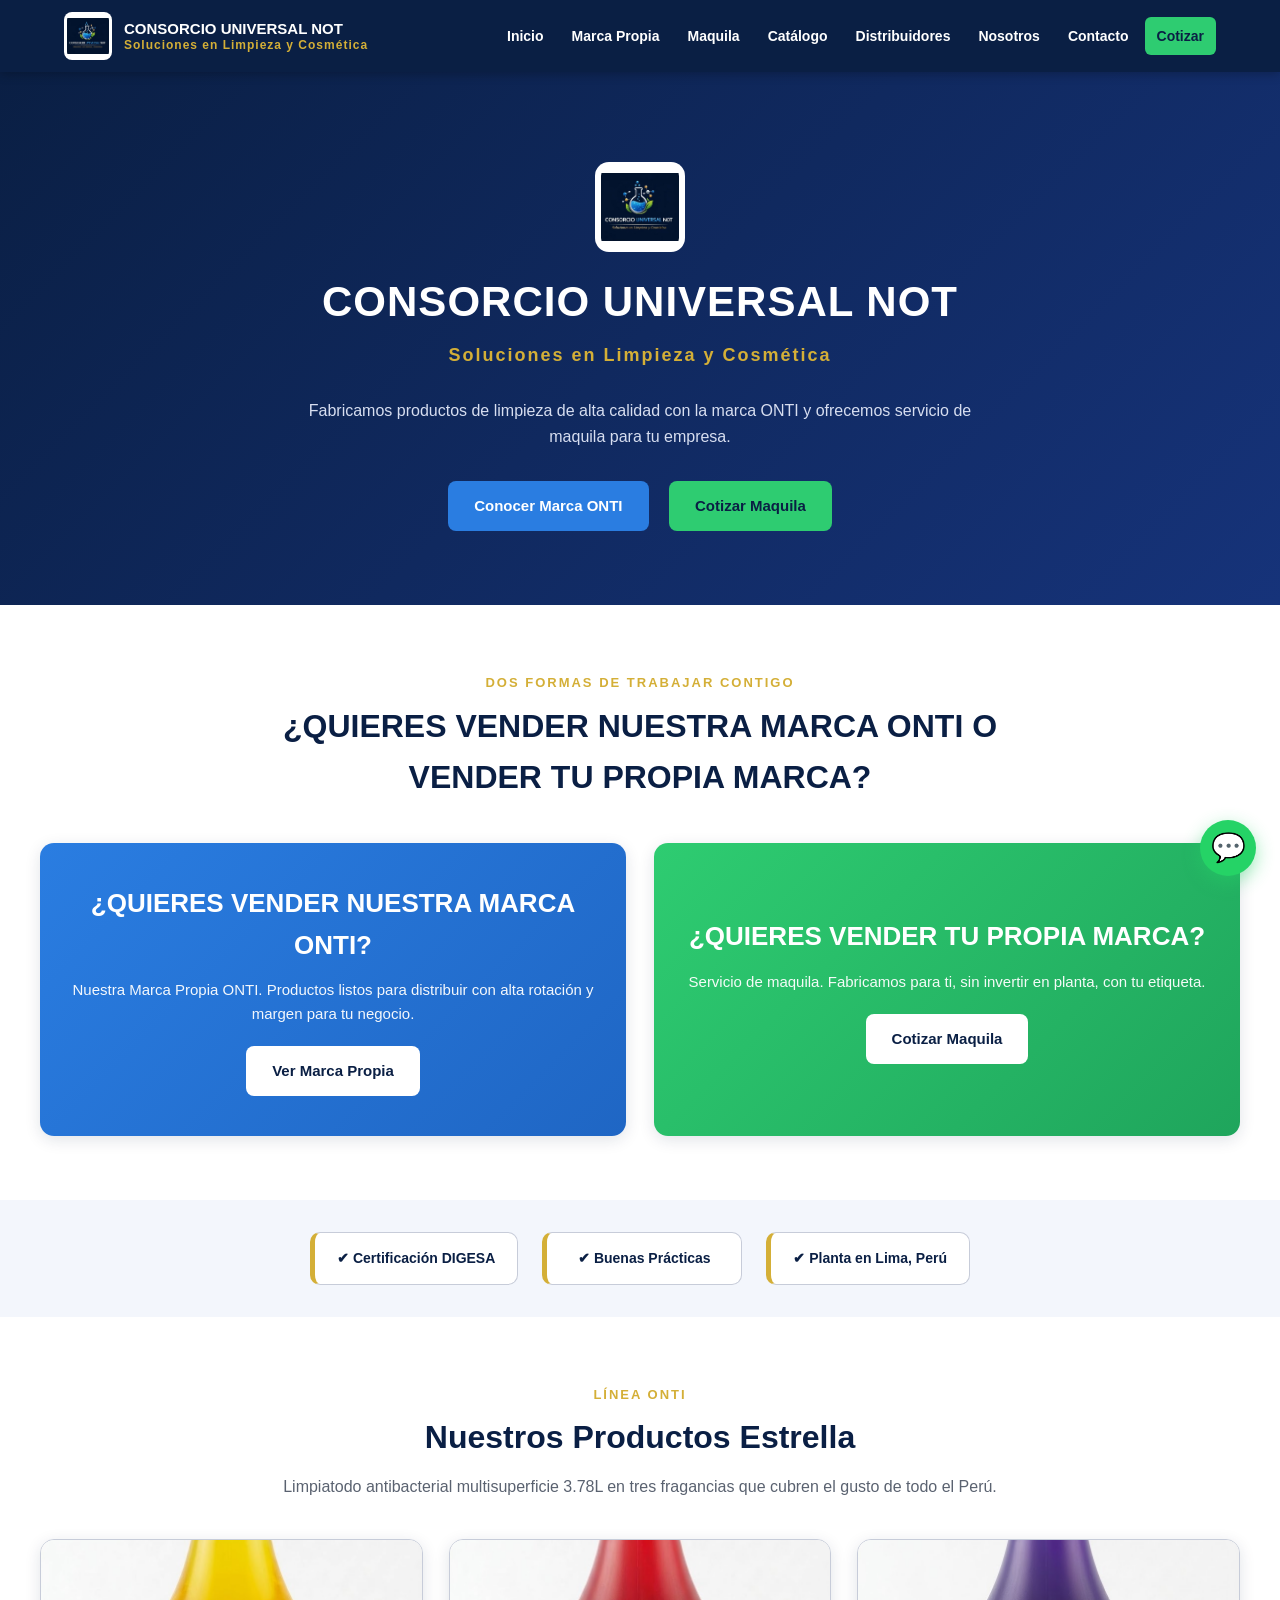
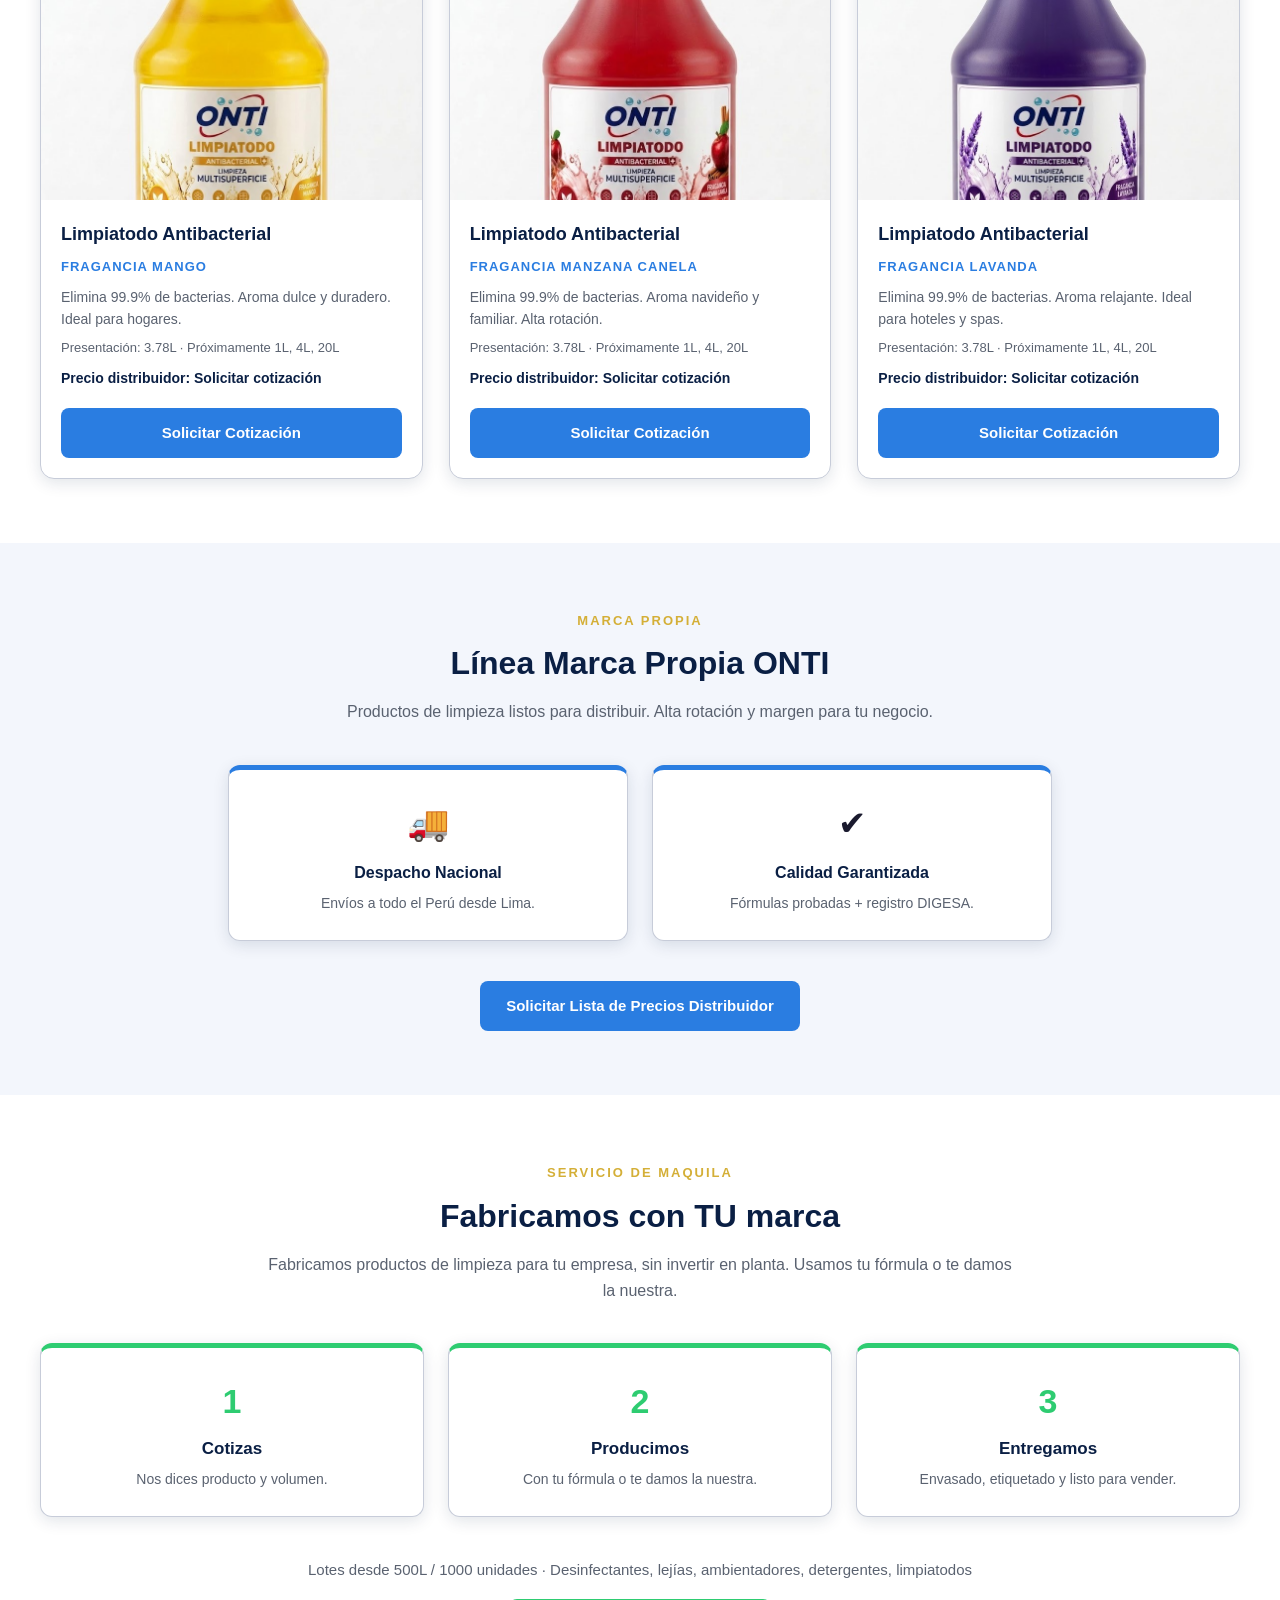
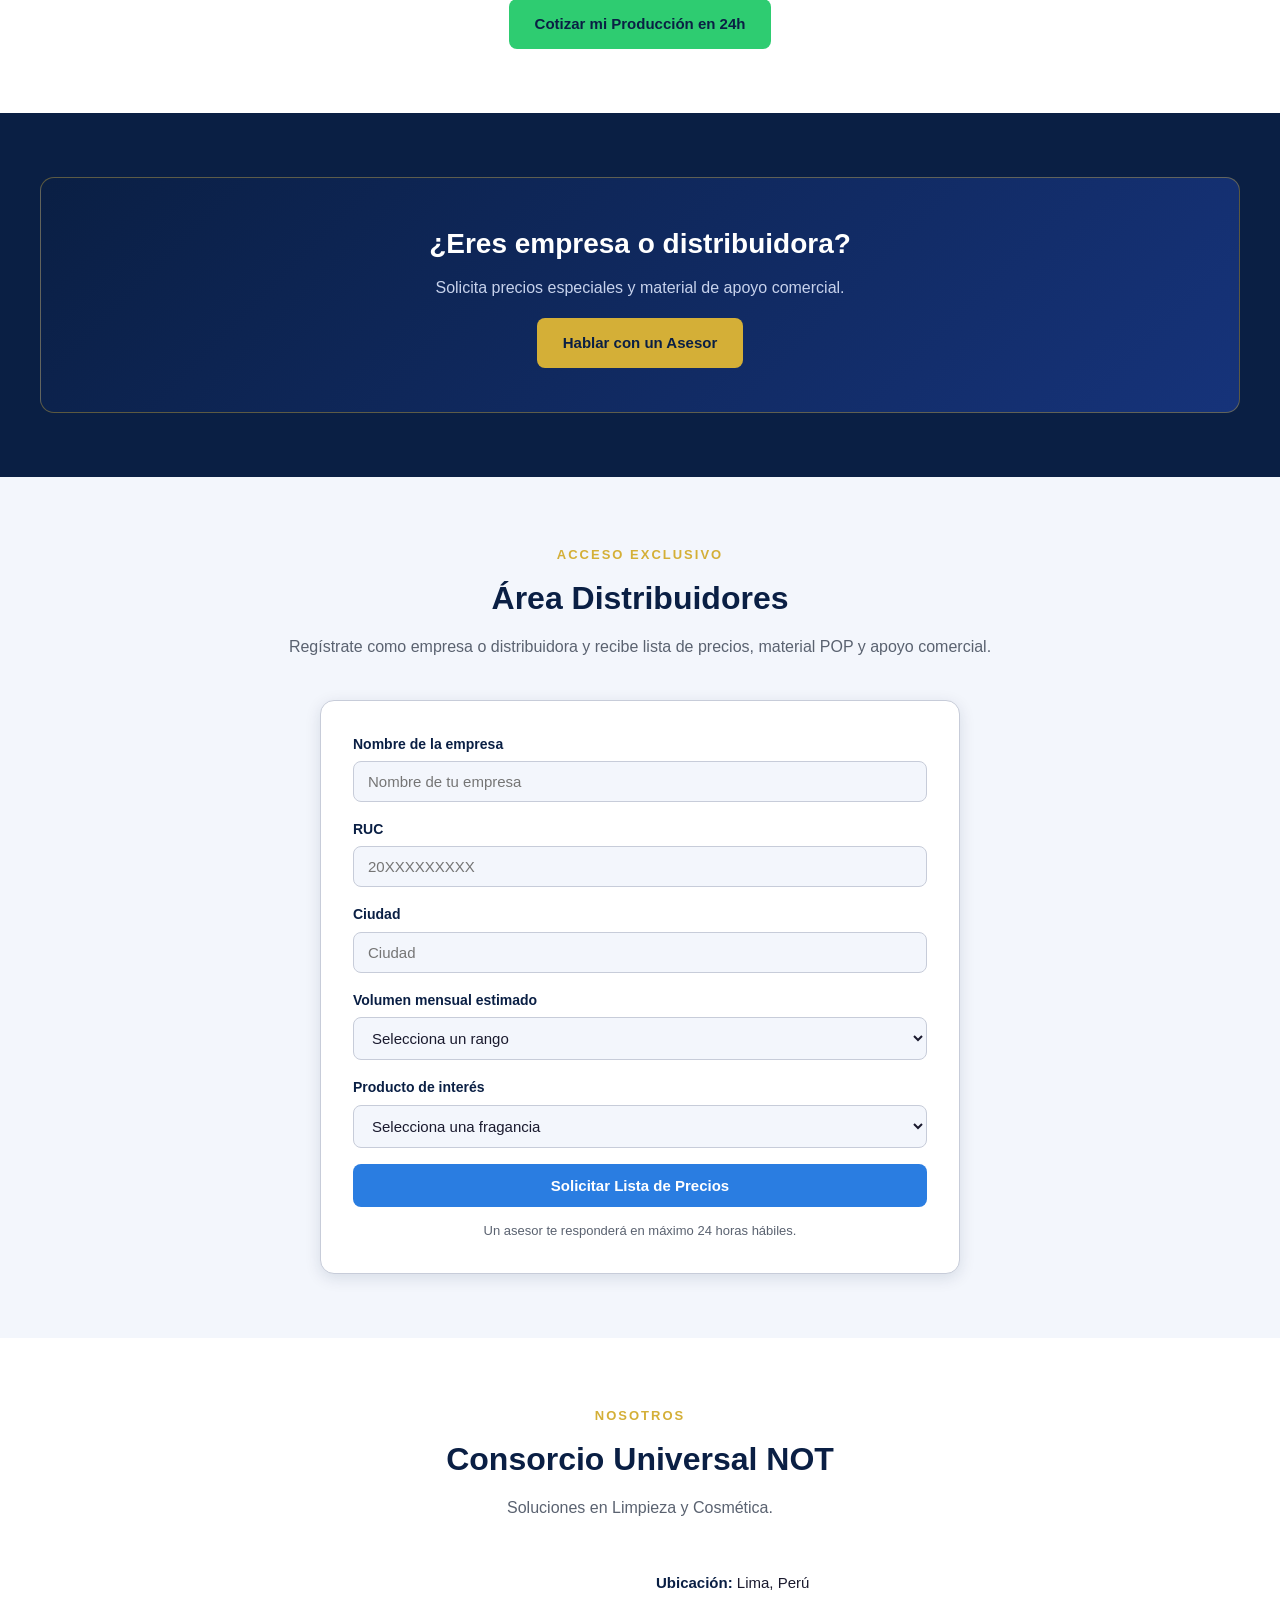
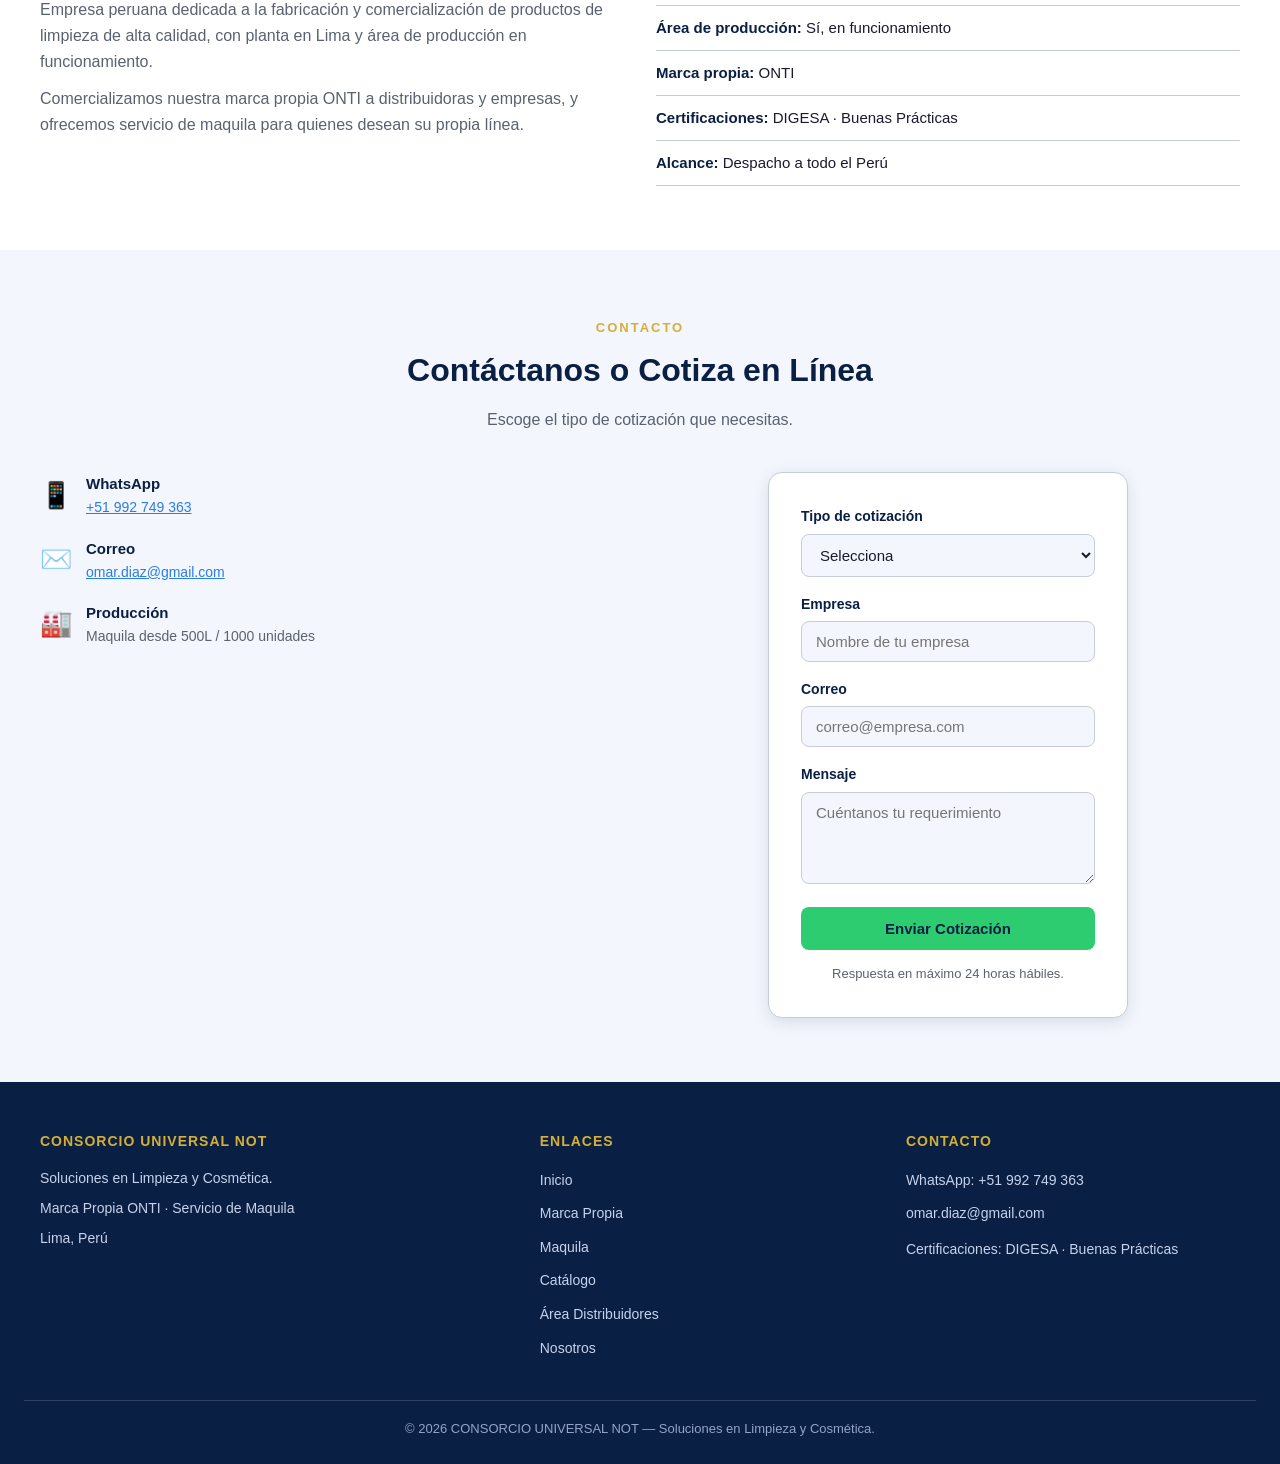
==== index.html @ 1093b076 "Add files via upload" ====
<!DOCTYPE html>
<html lang="es">
<head>
  <meta charset="UTF-8">
  <meta name="viewport" content="width=device-width, initial-scale=1.0">
  <title>CONSORCIO UNIVERSAL NOT — Soluciones en Limpieza y Cosmética</title>
  <meta name="description" content="Marca Propia ONTI y servicio de maquila. Productos de limpieza antibacterial de alta calidad para distribuidoras y empresas. Despacho a todo el Perú desde Lima.">
  <meta name="keywords" content="limpieza, marca propia, maquila, ONTI, distribuidora, productos antibacterial, Lima, Perú">
  <meta property="og:title" content="CONSORCIO UNIVERSAL NOT — Soluciones en Limpieza y Cosmética">
  <meta property="og:description" content="Marca Propia ONTI y servicio de maquila para distribuidoras y empresas. Despacho a todo el Perú desde Lima.">
  <meta property="og:type" content="website">
  <meta property="og:locale" content="es_PE">
  <link rel="icon" type="image/jpeg" href="img/logo.jpeg">
  <link rel="stylesheet" href="css/estilos.css?v=20260812">
</head>
<body>

  <!-- ============ HEADER ============ -->
  <header class="header">
    <div class="header-inner">
      <div class="brand">
        <img src="img/logo.jpeg" alt="Logo CONSORCIO UNIVERSAL NOT">
        <div class="brand-name">CONSORCIO UNIVERSAL NOT
          <span>Soluciones en Limpieza y Cosmética</span>
        </div>
      </div>
      <nav class="nav">
        <a href="#inicio">Inicio</a>
        <a href="#marca-propia">Marca Propia</a>
        <a href="#maquila">Maquila</a>
        <a href="#catalogo">Catálogo</a>
        <a href="#distribuidores">Distribuidores</a>
        <a href="#nosotros">Nosotros</a>
        <a href="#contacto">Contacto</a>
        <a href="#contacto" class="cta-cotizar">Cotizar</a>
      </nav>
    </div>
  </header>

  <!-- ============ HERO ============ -->
  <section class="hero" id="inicio">
    <img class="logo-hero" src="img/logo.jpeg" alt="Logo CONSORCIO UNIVERSAL NOT">
    <h1>CONSORCIO UNIVERSAL NOT</h1>
    <p class="sub">Soluciones en Limpieza y Cosmética</p>
    <p>Fabricamos productos de limpieza de alta calidad con la marca ONTI y ofrecemos servicio de maquila para tu empresa.</p>
    <a href="#marca-propia" class="btn btn-azul">Conocer Marca ONTI</a>
    <a href="#maquila" class="btn btn-verde">Cotizar Maquila</a>
  </section>

  <!-- ============ 2 VÍAS ============ -->
  <section class="seccion-clara">
    <div class="contenedor">
      <div class="encabezado-seccion">
        <span class="etiqueta">Dos formas de trabajar contigo</span>
        <h2>¿QUIERES VENDER NUESTRA MARCA ONTI O VENDER TU PROPIA MARCA?</h2>
      </div>
      <div class="vias">
        <div class="via via-azul">
          <h3>¿Quieres vender nuestra marca ONTI?</h3>
          <p>Nuestra Marca Propia ONTI. Productos listos para distribuir con alta rotación y margen para tu negocio.</p>
          <a href="#marca-propia" class="btn btn-blanco">Ver Marca Propia</a>
        </div>
        <div class="via via-verde">
          <h3>¿Quieres vender tu propia marca?</h3>
          <p>Servicio de maquila. Fabricamos para ti, sin invertir en planta, con tu etiqueta.</p>
          <a href="#maquila" class="btn btn-blanco">Cotizar Maquila</a>
        </div>
      </div>
    </div>
  </section>

  <!-- ============ CERTIFICADOS ============ -->
  <section class="seccion-gris" style="padding-top: 32px; padding-bottom: 32px;">
    <div class="contenedor">
      <div class="certs">
        <div class="cert">✔ Certificación DIGESA</div>
        <div class="cert">✔ Buenas Prácticas</div>
        <div class="cert">✔ Planta en Lima, Perú</div>
      </div>
    </div>
  </section>

  <!-- ============ PRODUCTOS ESTRELLA ============ -->
  <section class="seccion-clara" id="catalogo">
    <div class="contenedor">
      <div class="encabezado-seccion">
        <span class="etiqueta">Línea ONTI</span>
        <h2>Nuestros Productos Estrella</h2>
        <p>Limpiatodo antibacterial multisuperficie 3.78L en tres fragancias que cubren el gusto de todo el Perú.</p>
      </div>
      <div class="grid-productos">
        <div class="producto">
          <img class="img-producto" src="img/producto-mango.jpeg" alt="Limpiatodo antibacterial ONTI fragancia Mango, bidón 3.78L">
          <div class="cuerpo">
            <h3>Limpiatodo Antibacterial</h3>
            <span class="fragancia">Fragancia Mango</span>
            <p>Elimina 99.9% de bacterias. Aroma dulce y duradero. Ideal para hogares.</p>
            <span class="presentacion">Presentación: 3.78L · Próximamente 1L, 4L, 20L</span>
            <span class="precio">Precio distribuidor: Solicitar cotización</span>
            <a href="#contacto" class="btn btn-azul">Solicitar Cotización</a>
          </div>
        </div>
        <div class="producto">
          <img class="img-producto" src="img/producto-canela.jpeg" alt="Limpiatodo antibacterial ONTI fragancia Manzana Canela, bidón 3.78L">
          <div class="cuerpo">
            <h3>Limpiatodo Antibacterial</h3>
            <span class="fragancia">Fragancia Manzana Canela</span>
            <p>Elimina 99.9% de bacterias. Aroma navideño y familiar. Alta rotación.</p>
            <span class="presentacion">Presentación: 3.78L · Próximamente 1L, 4L, 20L</span>
            <span class="precio">Precio distribuidor: Solicitar cotización</span>
            <a href="#contacto" class="btn btn-azul">Solicitar Cotización</a>
          </div>
        </div>
        <div class="producto">
          <img class="img-producto" src="img/producto-lavanda.jpeg" alt="Limpiatodo antibacterial ONTI fragancia Lavanda, bidón 3.78L">
          <div class="cuerpo">
            <h3>Limpiatodo Antibacterial</h3>
            <span class="fragancia">Fragancia Lavanda</span>
            <p>Elimina 99.9% de bacterias. Aroma relajante. Ideal para hoteles y spas.</p>
            <span class="presentacion">Presentación: 3.78L · Próximamente 1L, 4L, 20L</span>
            <span class="precio">Precio distribuidor: Solicitar cotización</span>
            <a href="#contacto" class="btn btn-azul">Solicitar Cotización</a>
          </div>
        </div>
      </div>
    </div>
  </section>

  <!-- ============ MARCA PROPIA ============ -->
  <section class="seccion-gris" id="marca-propia">
    <div class="contenedor">
      <div class="encabezado-seccion">
        <span class="etiqueta">Marca Propia</span>
        <h2>Línea Marca Propia ONTI</h2>
        <p>Productos de limpieza listos para distribuir. Alta rotación y margen para tu negocio.</p>
      </div>
      <div class="grid-beneficios">
        <div class="beneficio">
          <div class="icono">🚚</div>
          <h4>Despacho Nacional</h4>
          <p>Envíos a todo el Perú desde Lima.</p>
        </div>
        <div class="beneficio">
          <div class="icono">✔</div>
          <h4>Calidad Garantizada</h4>
          <p>Fórmulas probadas + registro DIGESA.</p>
        </div>
      </div>
      <div style="text-align: center; margin-top: 40px;">
        <a href="#contacto" class="btn btn-azul">Solicitar Lista de Precios Distribuidor</a>
      </div>
    </div>
  </section>

  <!-- ============ MAQUILA ============ -->
  <section class="seccion-clara" id="maquila">
    <div class="contenedor">
      <div class="encabezado-seccion">
        <span class="etiqueta">Servicio de Maquila</span>
        <h2>Fabricamos con TU marca</h2>
        <p>Fabricamos productos de limpieza para tu empresa, sin invertir en planta. Usamos tu fórmula o te damos la nuestra.</p>
      </div>
      <div class="grid-pasos">
        <div class="paso">
          <div class="numero">1</div>
          <h4>Cotizas</h4>
          <p>Nos dices producto y volumen.</p>
        </div>
        <div class="paso">
          <div class="numero">2</div>
          <h4>Producimos</h4>
          <p>Con tu fórmula o te damos la nuestra.</p>
        </div>
        <div class="paso">
          <div class="numero">3</div>
          <h4>Entregamos</h4>
          <p>Envasado, etiquetado y listo para vender.</p>
        </div>
      </div>
      <div style="text-align: center; margin-top: 40px;">
        <span style="font-size: 15px; color: var(--texto-suave);">Lotes desde 500L / 1000 unidades · Desinfectantes, lejías, ambientadores, detergentes, limpiatodos</span>
        <br>
        <a href="#contacto" class="btn btn-verde" style="margin-top: 16px;">Cotizar mi Producción en 24h</a>
      </div>
    </div>
  </section>

  <!-- ============ BANNER CTA ============ -->
  <section class="seccion-marino">
    <div class="contenedor">
      <div class="banner-cta">
        <h2>¿Eres empresa o distribuidora?</h2>
        <p>Solicita precios especiales y material de apoyo comercial.</p>
        <a href="https://wa.me/51992749363" target="_blank" rel="noopener" class="btn btn-oro">Hablar con un Asesor</a>
      </div>
    </div>
  </section>

  <!-- ============ ÁREA DISTRIBUIDORES ============ -->
  <section class="seccion-gris" id="distribuidores">
    <div class="contenedor">
      <div class="encabezado-seccion">
        <span class="etiqueta">Acceso exclusivo</span>
        <h2>Área Distribuidores</h2>
        <p>Regístrate como empresa o distribuidora y recibe lista de precios, material POP y apoyo comercial.</p>
      </div>
      <form class="formulario" action="#" method="post">
        <div class="campo">
          <label for="d-nombre">Nombre de la empresa</label>
          <input type="text" id="d-nombre" name="nombre" placeholder="Nombre de tu empresa" required>
        </div>
        <div class="campo">
          <label for="d-ruc">RUC</label>
          <input type="text" id="d-ruc" name="ruc" placeholder="20XXXXXXXXX" required>
        </div>
        <div class="campo">
          <label for="d-ciudad">Ciudad</label>
          <input type="text" id="d-ciudad" name="ciudad" placeholder="Ciudad" required>
        </div>
        <div class="campo">
          <label for="d-volumen">Volumen mensual estimado</label>
          <select id="d-volumen" name="volumen">
            <option value="">Selecciona un rango</option>
            <option>Menos de 500L</option>
            <option>500L – 1,000L</option>
            <option>1,000L – 5,000L</option>
            <option>Más de 5,000L</option>
          </select>
        </div>
        <div class="campo">
          <label for="d-producto">Producto de interés</label>
          <select id="d-producto" name="producto">
            <option value="">Selecciona una fragancia</option>
            <option>Limpiatodo Mango</option>
            <option>Limpiatodo Manzana Canela</option>
            <option>Limpiatodo Lavanda</option>
          </select>
        </div>
        <button type="submit" class="btn btn-azul">Solicitar Lista de Precios</button>
        <p class="nota-form">Un asesor te responderá en máximo 24 horas hábiles.</p>
      </form>
    </div>
  </section>

  <!-- ============ NOSOTROS ============ -->
  <section class="seccion-clara" id="nosotros">
    <div class="contenedor">
      <div class="encabezado-seccion">
        <span class="etiqueta">Nosotros</span>
        <h2>Consorcio Universal NOT</h2>
        <p>Soluciones en Limpieza y Cosmética.</p>
      </div>
      <div class="grid-nosotros">
        <div class="texto">
          <p>Empresa peruana dedicada a la fabricación y comercialización de productos de limpieza de alta calidad, con planta en Lima y área de producción en funcionamiento.</p>
          <p>Comercializamos nuestra marca propia ONTI a distribuidoras y empresas, y ofrecemos servicio de maquila para quienes desean su propia línea.</p>
        </div>
        <ul class="datos-empresa">
          <li><strong>Ubicación:</strong> Lima, Perú</li>
          <li><strong>Área de producción:</strong> Sí, en funcionamiento</li>
          <li><strong>Marca propia:</strong> ONTI</li>
          <li><strong>Certificaciones:</strong> DIGESA · Buenas Prácticas</li>
          <li><strong>Alcance:</strong> Despacho a todo el Perú</li>
        </ul>
      </div>
    </div>
  </section>

  <!-- ============ CONTACTO ============ -->
  <section class="seccion-gris" id="contacto">
    <div class="contenedor">
      <div class="encabezado-seccion">
        <span class="etiqueta">Contacto</span>
        <h2>Contáctanos o Cotiza en Línea</h2>
        <p>Escoge el tipo de cotización que necesitas.</p>
      </div>
      <div class="grid-contacto">
        <div>
          <div class="dato-contacto">
            <div class="icono">📱</div>
            <div>
              <h4>WhatsApp</h4>
              <p><a href="https://wa.me/51992749363" target="_blank" rel="noopener" style="color: var(--azul);">+51 992 749 363</a></p>
            </div>
          </div>
          <div class="dato-contacto">
            <div class="icono">✉️</div>
            <div>
              <h4>Correo</h4>
              <p><a href="mailto:omar.diaz@gmail.com" style="color: var(--azul);">omar.diaz@gmail.com</a></p>
            </div>
          </div>
          <div class="dato-contacto">
            <div class="icono">🏭</div>
            <div>
              <h4>Producción</h4>
              <p>Maquila desde 500L / 1000 unidades</p>
            </div>
          </div>
        </div>
        <form class="formulario" action="#" method="post">
          <div class="campo">
            <label for="c-tipo">Tipo de cotización</label>
            <select id="c-tipo" name="tipo">
              <option value="">Selecciona</option>
              <option>Marca Propia ONTI (lista de precios)</option>
              <option>Servicio de Maquila</option>
              <option>Otro</option>
            </select>
          </div>
          <div class="campo">
            <label for="c-empresa">Empresa</label>
            <input type="text" id="c-empresa" name="empresa" placeholder="Nombre de tu empresa" required>
          </div>
          <div class="campo">
            <label for="c-correo">Correo</label>
            <input type="email" id="c-correo" name="correo" placeholder="correo@empresa.com" required>
          </div>
          <div class="campo">
            <label for="c-mensaje">Mensaje</label>
            <textarea id="c-mensaje" name="mensaje" rows="4" placeholder="Cuéntanos tu requerimiento"></textarea>
          </div>
          <button type="submit" class="btn btn-verde">Enviar Cotización</button>
          <p class="nota-form">Respuesta en máximo 24 horas hábiles.</p>
        </form>
      </div>
    </div>
  </section>

  <!-- ============ FOOTER ============ -->
  <footer class="footer">
    <div class="footer-inner">
      <div>
        <h4>CONSORCIO UNIVERSAL NOT</h4>
        <p>Soluciones en Limpieza y Cosmética.</p>
        <p style="margin-top: 8px;">Marca Propia ONTI · Servicio de Maquila</p>
        <p style="margin-top: 8px;">Lima, Perú</p>
      </div>
      <div>
        <h4>Enlaces</h4>
        <ul>
          <li><a href="#inicio">Inicio</a></li>
          <li><a href="#marca-propia">Marca Propia</a></li>
          <li><a href="#maquila">Maquila</a></li>
          <li><a href="#catalogo">Catálogo</a></li>
          <li><a href="#distribuidores">Área Distribuidores</a></li>
          <li><a href="#nosotros">Nosotros</a></li>
        </ul>
      </div>
      <div>
        <h4>Contacto</h4>
        <ul>
          <li><a href="https://wa.me/51992749363" target="_blank" rel="noopener">WhatsApp: +51 992 749 363</a></li>
          <li><a href="mailto:omar.diaz@gmail.com">omar.diaz@gmail.com</a></li>
        </ul>
        <p style="margin-top: 12px;">Certificaciones: DIGESA · Buenas Prácticas</p>
      </div>
    </div>
    <div class="footer-base">
      © 2026 CONSORCIO UNIVERSAL NOT — Soluciones en Limpieza y Cosmética.
    </div>
  </footer>

  <!-- WhatsApp flotante -->
  <a class="whatsapp-float" href="https://wa.me/51992749363" target="_blank" rel="noopener">
    <span class="burbuja">¿Dudas? Escríbenos</span>
    <span class="icono">💬</span>
  </a>

</body>
</html>
---- css/estilos.css ----
/* ============================================================
   CONSORCIO UNIVERSAL NOT — Mockup web
   Paleta: Azul Marino #0A1F44 · Azul #2A7DE1 · Verde #2ECC71
           Dorado #D4AF37 · Blanco #FFFFFF · Gris #F3F6FC
   ============================================================ */

:root {
  --marino: #0A1F44;
  --azul: #2A7DE1;
  --verde: #2ECC71;
  --dorado: #D4AF37;
  --blanco: #FFFFFF;
  --gris: #F3F6FC;
  --texto: #1A1A2E;
  --texto-suave: #5A6270;
  --borde: #C7CCD9;
  --sombra: 0 4px 16px rgba(10, 31, 68, 0.12);
}

* { margin: 0; padding: 0; box-sizing: border-box; }

html { scroll-behavior: smooth; }

body {
  font-family: 'Segoe UI', 'Open Sans', Arial, Helvetica, sans-serif;
  color: var(--texto);
  line-height: 1.6;
  background: var(--blanco);
}

img { max-width: 100%; display: block; }

/* Compensa el header fijo al navegar por anclas */
section[id] { scroll-margin-top: 84px; }
#inicio { scroll-margin-top: 0; }

/* ---------- Header ---------- */
.header {
  position: sticky;
  top: 0;
  z-index: 100;
  background: var(--marino);
  color: var(--blanco);
  box-shadow: 0 2px 10px rgba(0,0,0,0.25);
}

.header-inner {
  max-width: 1200px;
  margin: 0 auto;
  padding: 12px 24px;
  display: flex;
  align-items: center;
  justify-content: space-between;
  gap: 16px;
  flex-wrap: wrap;
}

.brand { display: flex; align-items: center; gap: 12px; }

.brand img { height: 48px; width: 48px; object-fit: contain; border-radius: 8px; background: #fff; padding: 3px; }

.brand-name { font-weight: 700; font-size: 15px; line-height: 1.2; }
.brand-name span { display: block; font-size: 12px; color: var(--dorado); font-weight: 600; letter-spacing: 1px; }

.nav { display: flex; gap: 4px; flex-wrap: wrap; }

.nav a {
  color: var(--blanco);
  text-decoration: none;
  font-size: 14px;
  font-weight: 600;
  padding: 8px 12px;
  border-radius: 6px;
  transition: background 0.2s, color 0.2s;
}

.nav a:hover { background: rgba(255,255,255,0.12); }
.nav a.cta-cotizar { background: var(--verde); color: var(--marino); }
.nav a.cta-cotizar:hover { background: #27ae60; }

/* ---------- Hero ---------- */
.hero {
  background: linear-gradient(135deg, var(--marino) 0%, #16337A 100%);
  color: var(--blanco);
  text-align: center;
  padding: 90px 24px 70px;
}

.hero .logo-hero { height: 90px; width: 90px; object-fit: contain; margin: 0 auto 16px; border-radius: 14px; background: #fff; padding: 6px; }

.hero h1 { font-size: 42px; letter-spacing: 1px; }
.hero .sub {
  color: var(--dorado);
  font-size: 18px;
  font-weight: 600;
  letter-spacing: 2px;
  margin-top: 6px;
}

.hero p { max-width: 720px; margin: 16px auto 28px; color: #D7DEF0; font-size: 16px; }

.btn {
  display: inline-block;
  padding: 13px 26px;
  border-radius: 8px;
  font-weight: 700;
  font-size: 15px;
  text-decoration: none;
  border: none;
  cursor: pointer;
  transition: transform 0.15s, box-shadow 0.15s, background 0.15s;
}

.btn:hover { transform: translateY(-2px); box-shadow: 0 6px 18px rgba(0,0,0,0.2); }

.btn-azul { background: var(--azul); color: var(--blanco); }
.btn-azul:hover { background: #1f66c4; }
.btn-verde { background: var(--verde); color: var(--marino); }
.btn-verde:hover { background: #27ae60; }
.btn-blanco { background: var(--blanco); color: var(--marino); }
.btn-oro { background: var(--dorado); color: var(--marino); }

.hero .btn { margin: 4px 8px; }

/* ---------- Secciones generales ---------- */
section { padding: 64px 24px; }

.contenedor { max-width: 1200px; margin: 0 auto; }

.seccion-clara { background: var(--blanco); }
.seccion-gris { background: var(--gris); }
.seccion-marino { background: var(--marino); color: var(--blanco); }

.encabezado-seccion { text-align: center; max-width: 760px; margin: 0 auto 40px; }

.encabezado-seccion .etiqueta {
  color: var(--dorado);
  font-weight: 700;
  letter-spacing: 2px;
  font-size: 13px;
  text-transform: uppercase;
}

.encabezado-seccion h2 { font-size: 32px; color: var(--marino); margin-top: 6px; }
.seccion-marino .encabezado-seccion h2 { color: var(--blanco); }
.encabezado-seccion p { color: var(--texto-suave); margin-top: 10px; }
.seccion-marino .encabezado-seccion p { color: #C7D2EC; }

/* ---------- Vías (2 mundos) ---------- */
.vias { display: grid; grid-template-columns: 1fr 1fr; gap: 28px; margin-top: 8px; }

.via {
  border-radius: 14px;
  padding: 40px 32px;
  color: var(--blanco);
  box-shadow: var(--sombra);
  display: flex;
  flex-direction: column;
  gap: 12px;
  text-align: center;
  min-height: 260px;
  justify-content: center;
}

.via-azul { background: linear-gradient(135deg, var(--azul), #1f66c4); }
.via-verde { background: linear-gradient(135deg, var(--verde), #1fa55c); }

.via h3 { font-size: 26px; text-transform: uppercase; }
.via p { opacity: 0.95; font-size: 15px; }
.via .btn { align-self: center; margin-top: 8px; }

/* ---------- Certificados ---------- */
.certs { display: flex; gap: 24px; justify-content: center; flex-wrap: wrap; }
.cert {
  background: var(--blanco);
  border: 1px solid var(--borde);
  border-left: 5px solid var(--dorado);
  border-radius: 10px;
  padding: 14px 22px;
  font-weight: 700;
  color: var(--marino);
  font-size: 14px;
  min-width: 200px;
  text-align: center;
}

/* ---------- Tarjetas de producto ---------- */
.grid-productos { display: grid; grid-template-columns: repeat(3, 1fr); gap: 26px; }

.producto {
  background: var(--blanco);
  border-radius: 14px;
  overflow: hidden;
  box-shadow: var(--sombra);
  border: 1px solid var(--borde);
  display: flex;
  flex-direction: column;
  transition: transform 0.15s;
}

.producto:hover { transform: translateY(-4px); }

.producto .img-producto { height: 260px; object-fit: cover; width: 100%; }

.producto .cuerpo { padding: 20px; display: flex; flex-direction: column; gap: 8px; flex: 1; }

.producto h3 { color: var(--marino); font-size: 18px; }
.producto .fragancia { color: var(--azul); font-weight: 700; font-size: 13px; letter-spacing: 1px; text-transform: uppercase; }
.producto p { font-size: 14px; color: var(--texto-suave); }
.producto .presentacion { font-size: 13px; color: var(--texto-suave); }
.producto .precio { color: var(--marino); font-weight: 700; font-size: 14px; margin-top: auto; }
.producto .btn { text-align: center; margin-top: 10px; }

/* ---------- Beneficios ---------- */
.grid-beneficios { display: flex; flex-wrap: wrap; justify-content: center; gap: 24px; }

.beneficio {
  background: var(--blanco);
  border: 1px solid var(--borde);
  border-top: 5px solid var(--azul);
  border-radius: 12px;
  padding: 26px 20px;
  text-align: center;
  box-shadow: var(--sombra);
  flex: 1 1 320px;
  max-width: 400px;
}

.beneficio .icono { font-size: 34px; }
.beneficio h4 { color: var(--marino); font-size: 16px; margin-top: 10px; }
.beneficio p { font-size: 14px; color: var(--texto-suave); margin-top: 6px; }

/* ---------- Pasos maquila ---------- */
.grid-pasos { display: grid; grid-template-columns: repeat(3, 1fr); gap: 24px; }

.paso {
  background: var(--blanco);
  border: 1px solid var(--borde);
  border-top: 5px solid var(--verde);
  border-radius: 12px;
  padding: 26px 20px;
  text-align: center;
  box-shadow: var(--sombra);
}

.paso .numero { font-size: 34px; font-weight: 800; color: var(--verde); }
.paso h4 { color: var(--marino); margin-top: 6px; font-size: 17px; }
.paso p { font-size: 14px; color: var(--texto-suave); margin-top: 6px; }

/* ---------- Banner CTA ---------- */
.banner-cta {
  background: linear-gradient(135deg, var(--marino), #16337A);
  color: var(--blanco);
  border-radius: 14px;
  padding: 44px 32px;
  text-align: center;
  border: 1px solid rgba(212,175,55,0.4);
}

.banner-cta h2 { font-size: 28px; }
.banner-cta p { color: #C7D2EC; margin-top: 8px; }
.banner-cta .btn { margin-top: 18px; }

/* ---------- Formularios ---------- */
.formulario {
  background: var(--blanco);
  border: 1px solid var(--borde);
  border-radius: 14px;
  padding: 32px;
  max-width: 640px;
  margin: 0 auto;
  box-shadow: var(--sombra);
}

.campo { margin-bottom: 16px; }

.campo label { display: block; font-weight: 600; color: var(--marino); font-size: 14px; margin-bottom: 6px; }

.campo input, .campo select, .campo textarea {
  width: 100%;
  padding: 11px 14px;
  border: 1px solid var(--borde);
  border-radius: 8px;
  font-family: inherit;
  font-size: 15px;
  color: var(--texto);
  background: var(--gris);
}

.campo input:focus, .campo select:focus, .campo textarea:focus {
  outline: 2px solid var(--azul);
  background: var(--blanco);
}

.formulario .btn { width: 100%; }

.nota-form { text-align: center; font-size: 13px; color: var(--texto-suave); margin-top: 14px; }

/* ---------- Contacto / datos ---------- */
.grid-contacto { display: grid; grid-template-columns: 1fr 1fr; gap: 32px; align-items: start; }

.dato-contacto { display: flex; gap: 14px; align-items: center; margin-bottom: 18px; }
.dato-contacto .icono { font-size: 26px; }
.dato-contacto h4 { color: var(--marino); font-size: 15px; }
.dato-contacto p { color: var(--texto-suave); font-size: 14px; }

/* ---------- Nosotros ---------- */
.grid-nosotros { display: grid; grid-template-columns: 1fr 1fr; gap: 32px; align-items: center; }

.grid-nosotros .texto p { color: var(--texto-suave); margin-bottom: 12px; }

.datos-empresa { list-style: none; }
.datos-empresa li { padding: 10px 0; border-bottom: 1px solid var(--borde); font-size: 15px; }
.datos-empresa li strong { color: var(--marino); }

/* ---------- Footer ---------- */
.footer {
  background: var(--marino);
  color: var(--blanco);
  padding: 48px 24px 24px;
}

.footer-inner { max-width: 1200px; margin: 0 auto; display: grid; grid-template-columns: 1.4fr 1fr 1fr; gap: 32px; }

.footer h4 { color: var(--dorado); font-size: 14px; letter-spacing: 1px; text-transform: uppercase; margin-bottom: 14px; }

.footer p, .footer a { color: #C7D2EC; font-size: 14px; text-decoration: none; }
.footer a:hover { color: var(--blanco); }

.footer ul { list-style: none; }
.footer ul li { margin-bottom: 8px; }

.footer-base { border-top: 1px solid rgba(255,255,255,0.15); margin-top: 32px; padding-top: 18px; text-align: center; font-size: 13px; color: #93A3C8; }

/* ---------- WhatsApp flotante ---------- */
.whatsapp-float {
  position: fixed;
  bottom: 24px;
  right: 24px;
  z-index: 200;
  display: flex;
  align-items: center;
  gap: 10px;
  text-decoration: none;
}

.whatsapp-float .burbuja {
  background: var(--blanco);
  color: var(--marino);
  font-weight: 600;
  font-size: 14px;
  padding: 8px 14px;
  border-radius: 20px;
  box-shadow: var(--sombra);
  display: none;
}

.whatsapp-float .icono {
  width: 56px;
  height: 56px;
  border-radius: 50%;
  background: #25D366;
  display: flex;
  align-items: center;
  justify-content: center;
  font-size: 28px;
  color: var(--blanco);
  box-shadow: 0 6px 18px rgba(37,211,102,0.45);
  transition: transform 0.15s;
}

.whatsapp-float:hover .icono { transform: scale(1.08); }
.whatsapp-float:hover .burbuja { display: block; }


/* ---------- Responsive ---------- */
@media (max-width: 1100px) {
  .grid-productos { grid-template-columns: 1fr 1fr; }
}

@media (max-width: 900px) {
  .vias, .grid-productos, .grid-contacto, .grid-nosotros { grid-template-columns: 1fr; }
  .grid-pasos { grid-template-columns: 1fr 1fr; }
  .hero h1 { font-size: 30px; }
  .footer-inner { grid-template-columns: 1fr; }
  .nav { width: 100%; justify-content: center; }
  .header-inner { justify-content: center; text-align: center; }
  .brand { justify-content: center; }
}

@media (max-width: 560px) {
  .grid-pasos { grid-template-columns: 1fr; }
  .hero h1 { font-size: 26px; }
  .encabezado-seccion h2 { font-size: 24px; }
  .via h3 { font-size: 22px; }
  .whatsapp-float .burbuja { display: block; }
  .whatsapp-float .icono { width: 50px; height: 50px; font-size: 24px; }
}
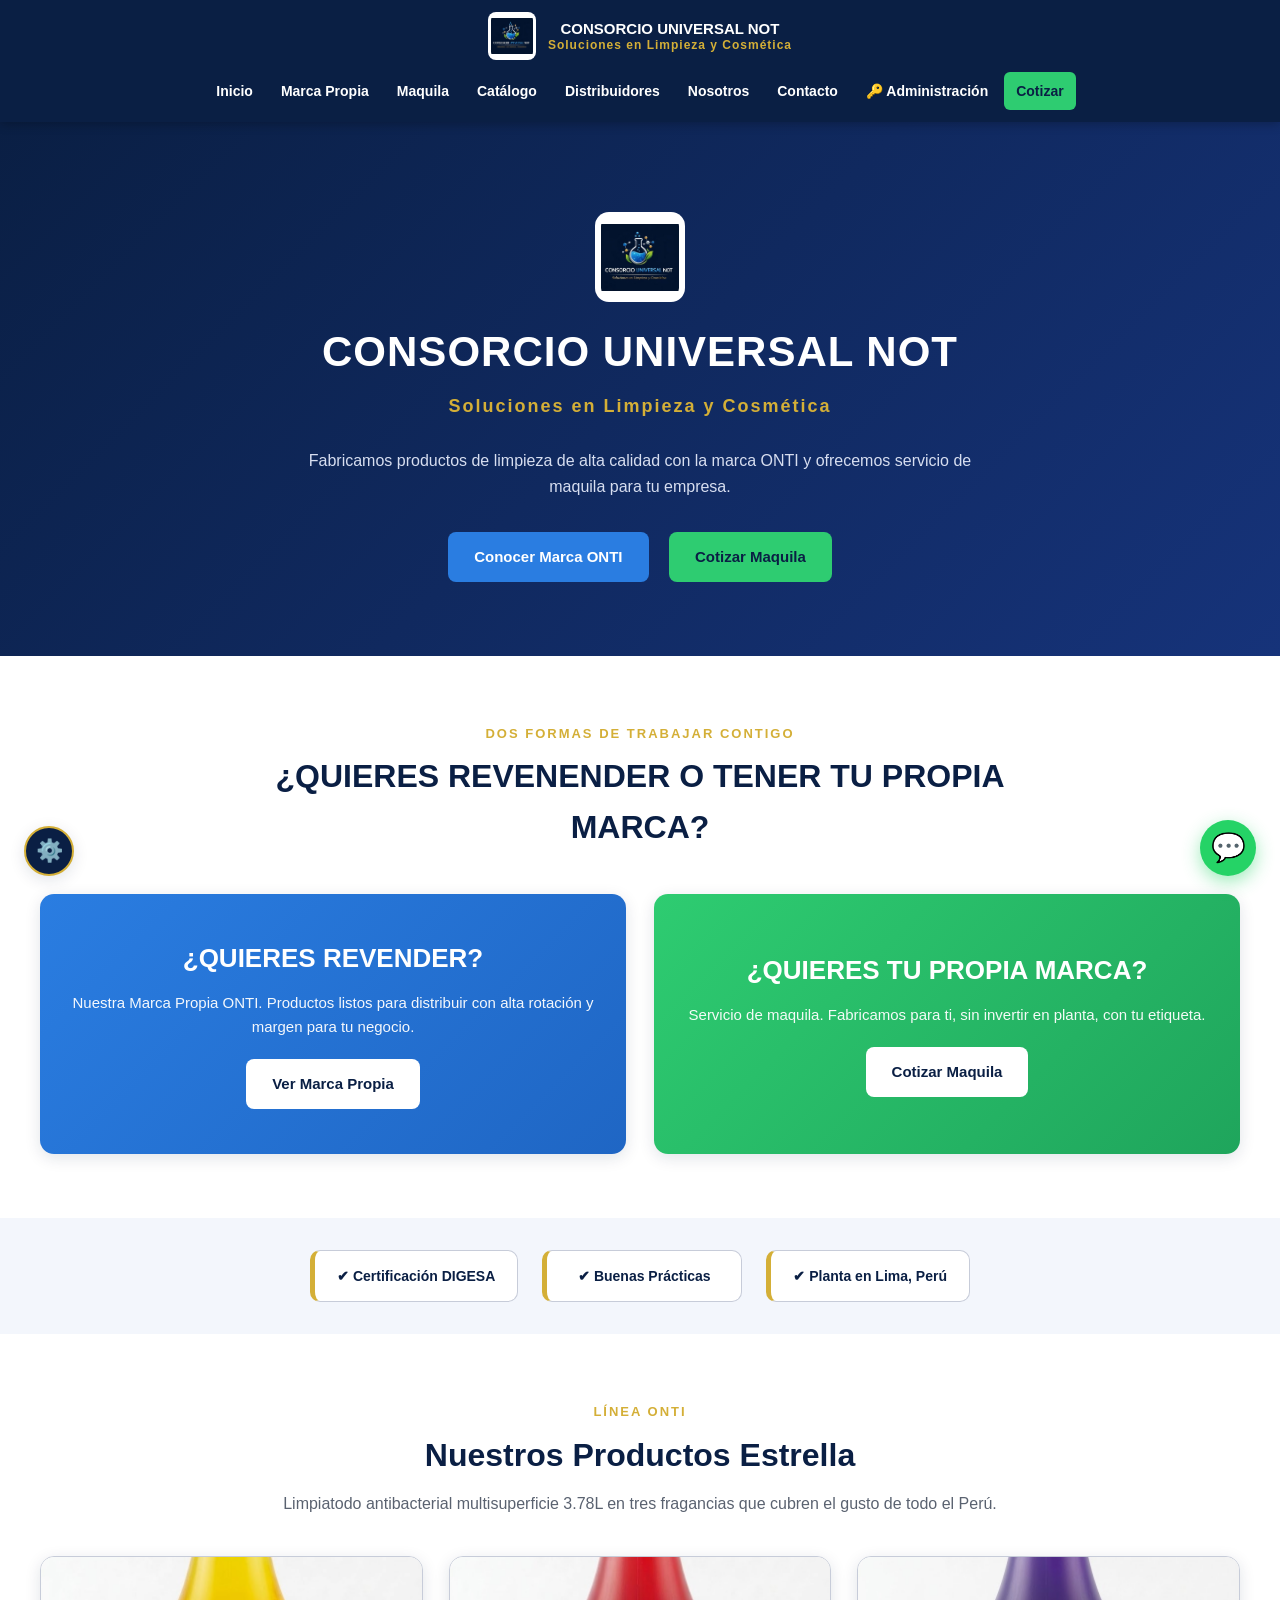
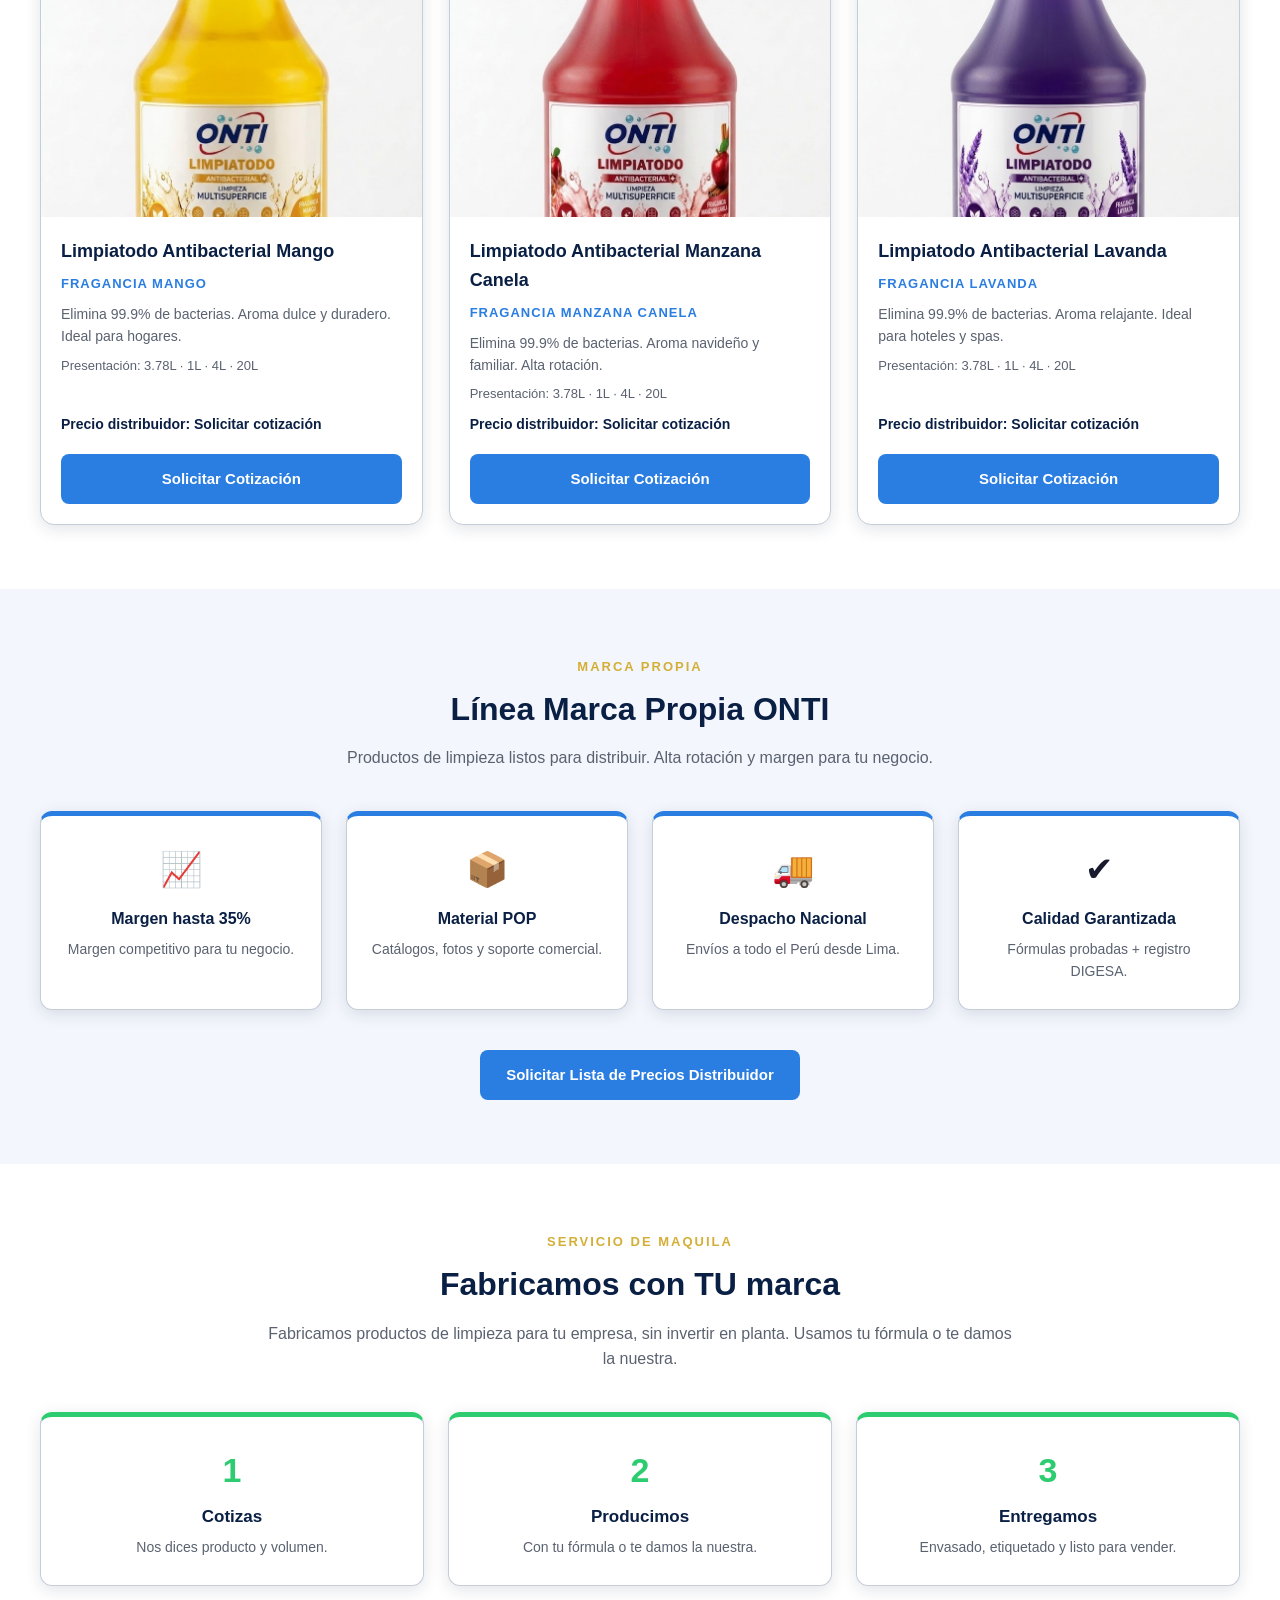
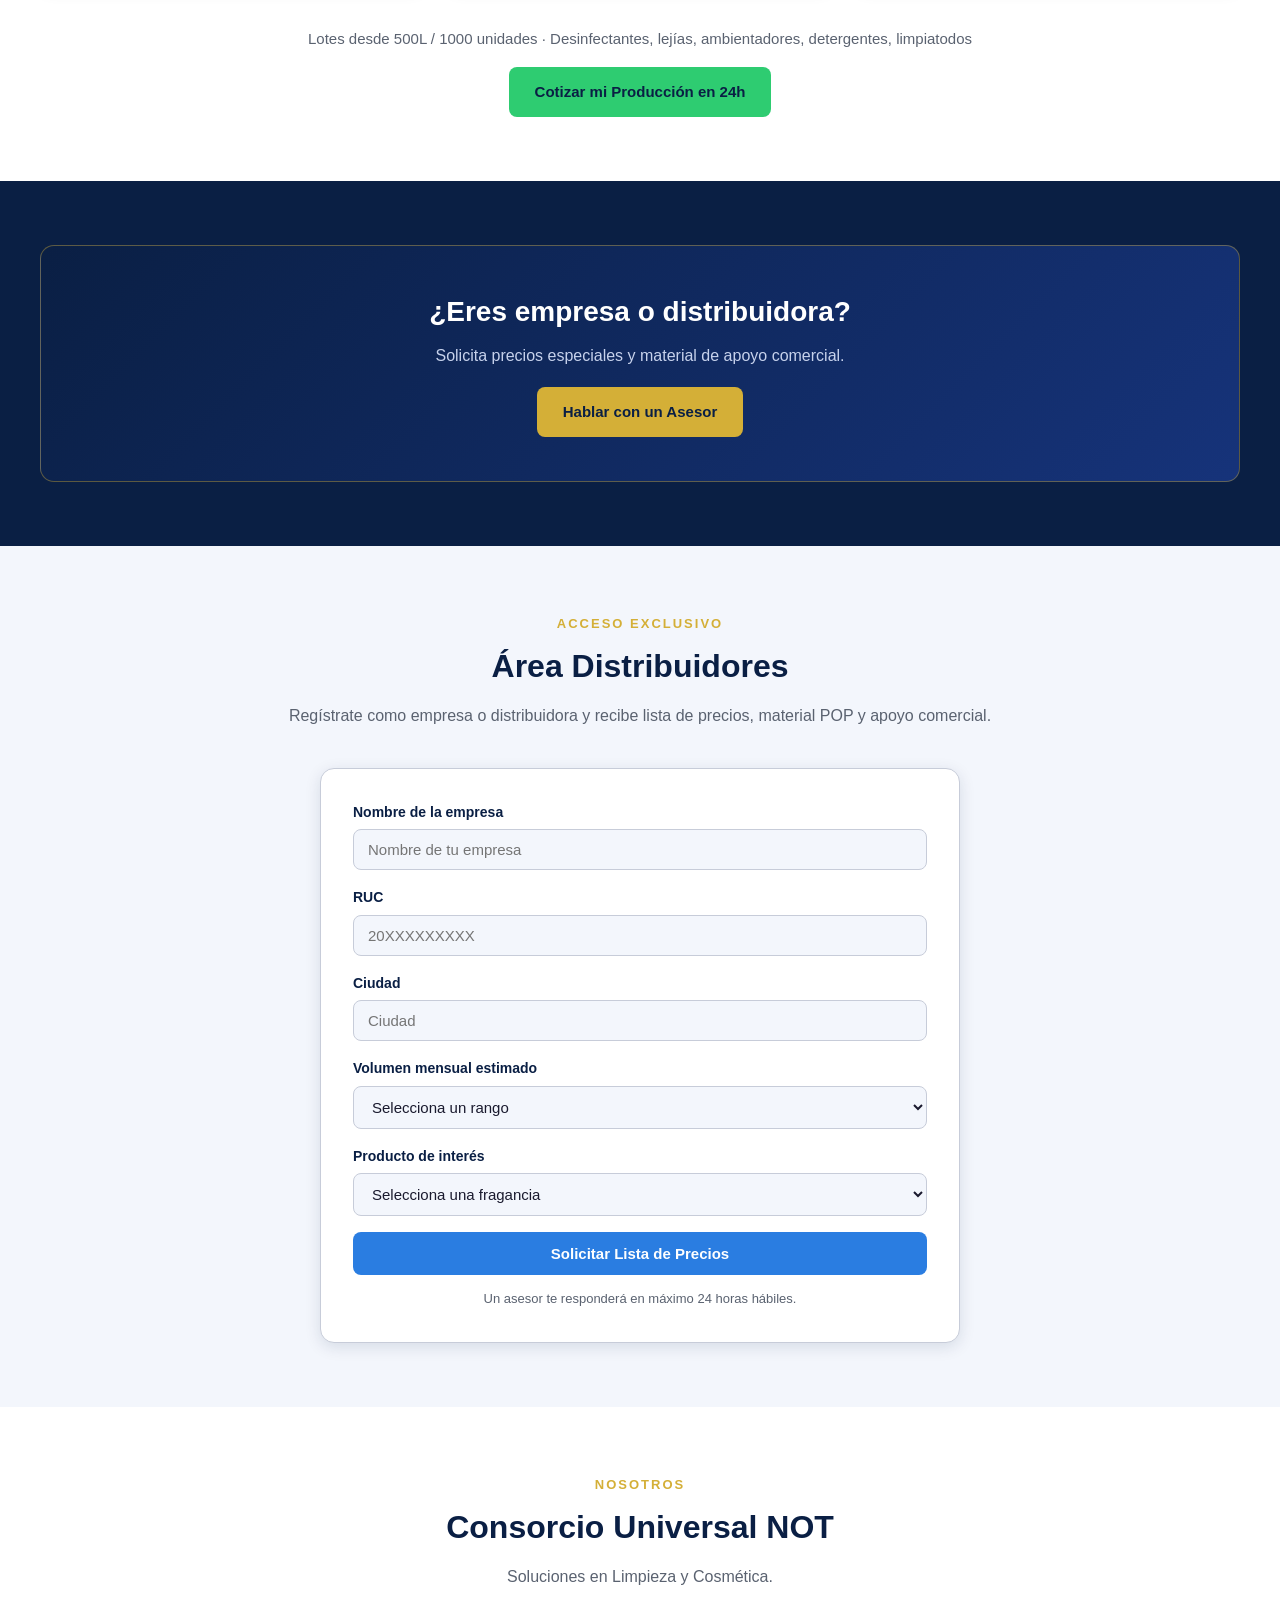
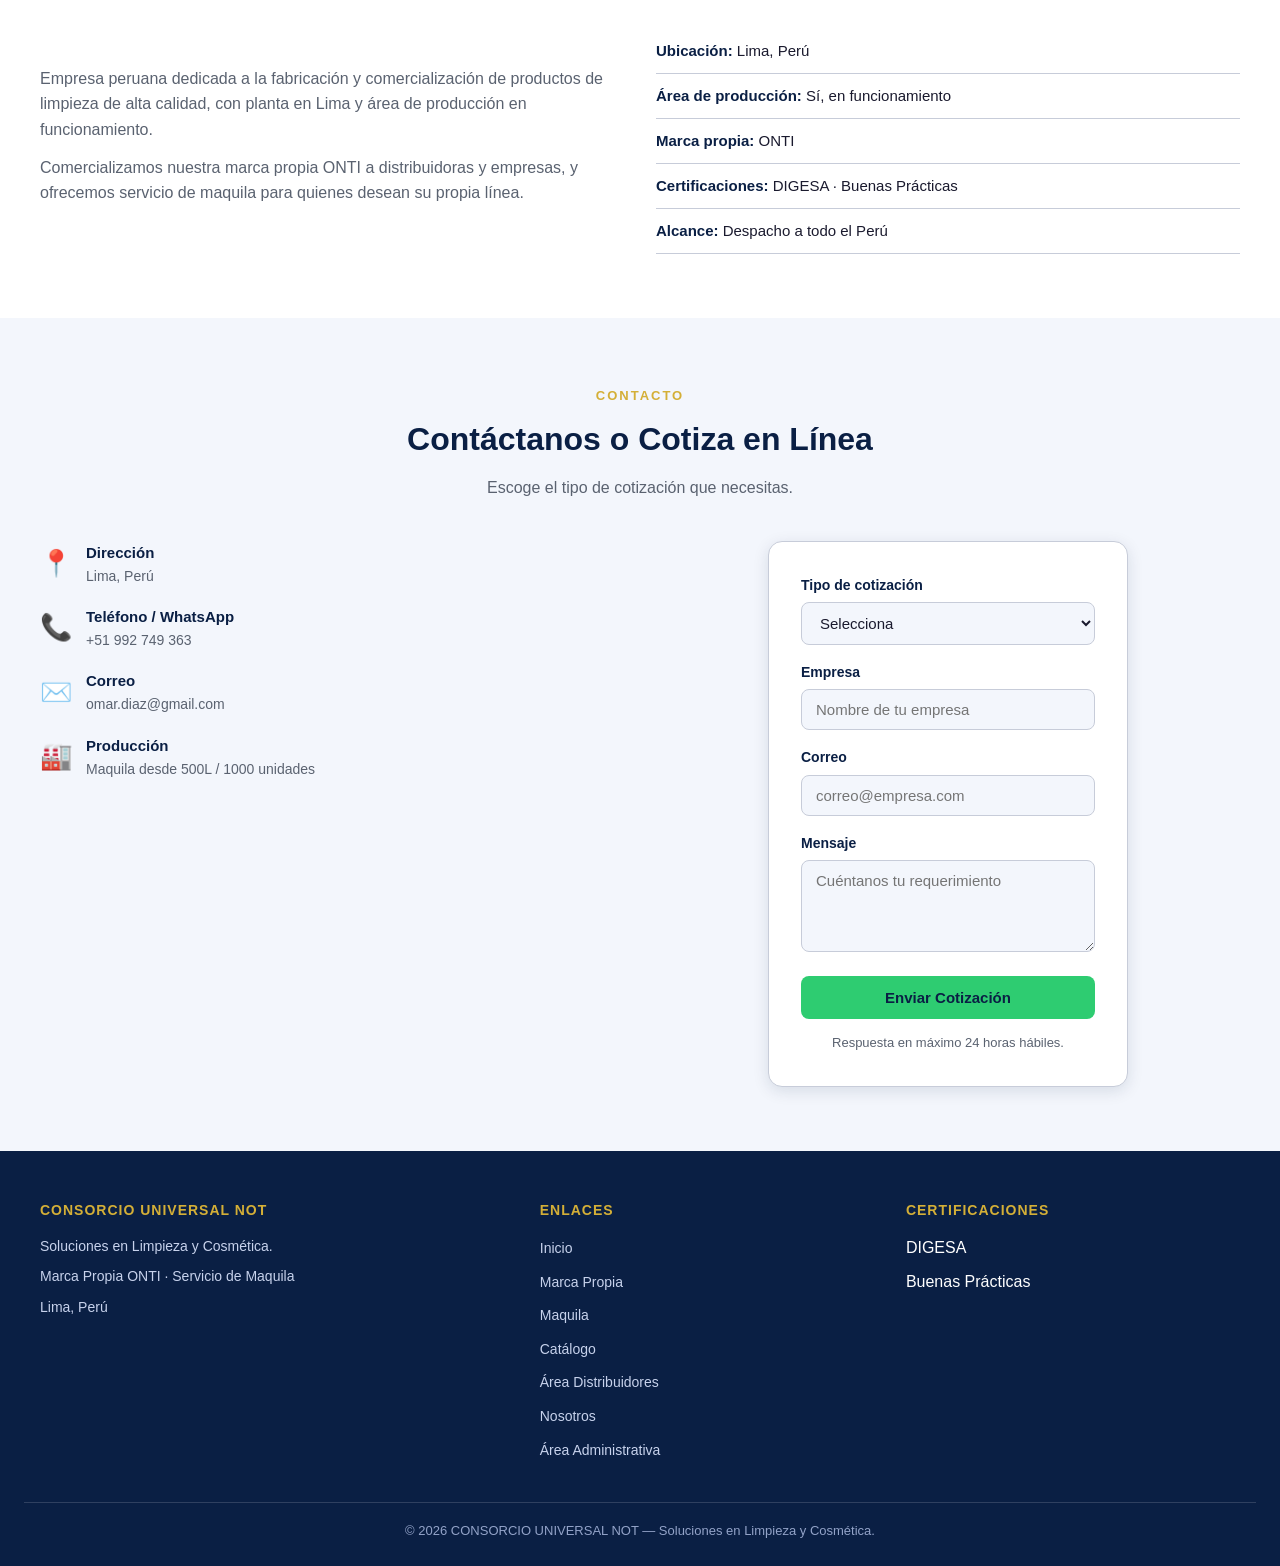
==== commit a4dad62d: "Sitio web CONSORCIO UNIVERSAL NOT: catálogo dinámico + panel admin" ====
--- a/index.html
+++ b/index.html
@@ -4,14 +4,8 @@
   <meta charset="UTF-8">
   <meta name="viewport" content="width=device-width, initial-scale=1.0">
   <title>CONSORCIO UNIVERSAL NOT — Soluciones en Limpieza y Cosmética</title>
-  <meta name="description" content="Marca Propia ONTI y servicio de maquila. Productos de limpieza antibacterial de alta calidad para distribuidoras y empresas. Despacho a todo el Perú desde Lima.">
-  <meta name="keywords" content="limpieza, marca propia, maquila, ONTI, distribuidora, productos antibacterial, Lima, Perú">
-  <meta property="og:title" content="CONSORCIO UNIVERSAL NOT — Soluciones en Limpieza y Cosmética">
-  <meta property="og:description" content="Marca Propia ONTI y servicio de maquila para distribuidoras y empresas. Despacho a todo el Perú desde Lima.">
-  <meta property="og:type" content="website">
-  <meta property="og:locale" content="es_PE">
-  <link rel="icon" type="image/jpeg" href="img/logo.jpeg">
-  <link rel="stylesheet" href="css/estilos.css?v=20260812">
+  <meta name="description" content="Marca Propia ONTI y servicio de maquila. Productos de limpieza para distribuidoras y empresas.">
+  <link rel="stylesheet" href="css/estilos.css">
 </head>
 <body>
 
@@ -19,7 +13,7 @@
   <header class="header">
     <div class="header-inner">
       <div class="brand">
-        <img src="img/logo.jpeg" alt="Logo CONSORCIO UNIVERSAL NOT">
+        <img src="imagenes/WhatsApp Image 2026-08-08 at 4.37.59 PM.jpeg" alt="Logo CONSORCIO UNIVERSAL NOT">
         <div class="brand-name">CONSORCIO UNIVERSAL NOT
           <span>Soluciones en Limpieza y Cosmética</span>
         </div>
@@ -32,6 +26,7 @@
         <a href="#distribuidores">Distribuidores</a>
         <a href="#nosotros">Nosotros</a>
         <a href="#contacto">Contacto</a>
+        <a href="#" onclick="abrirAcceso(); return false;">🔑 Administración</a>
         <a href="#contacto" class="cta-cotizar">Cotizar</a>
       </nav>
     </div>
@@ -39,7 +34,7 @@
 
   <!-- ============ HERO ============ -->
   <section class="hero" id="inicio">
-    <img class="logo-hero" src="img/logo.jpeg" alt="Logo CONSORCIO UNIVERSAL NOT">
+    <img class="logo-hero" src="imagenes/WhatsApp Image 2026-08-08 at 4.37.59 PM.jpeg" alt="Logo CONSORCIO UNIVERSAL NOT">
     <h1>CONSORCIO UNIVERSAL NOT</h1>
     <p class="sub">Soluciones en Limpieza y Cosmética</p>
     <p>Fabricamos productos de limpieza de alta calidad con la marca ONTI y ofrecemos servicio de maquila para tu empresa.</p>
@@ -52,16 +47,16 @@
     <div class="contenedor">
       <div class="encabezado-seccion">
         <span class="etiqueta">Dos formas de trabajar contigo</span>
-        <h2>¿QUIERES VENDER NUESTRA MARCA ONTI O VENDER TU PROPIA MARCA?</h2>
+        <h2>¿QUIERES REVENENDER O TENER TU PROPIA MARCA?</h2>
       </div>
       <div class="vias">
         <div class="via via-azul">
-          <h3>¿Quieres vender nuestra marca ONTI?</h3>
+          <h3>¿Quieres revender?</h3>
           <p>Nuestra Marca Propia ONTI. Productos listos para distribuir con alta rotación y margen para tu negocio.</p>
           <a href="#marca-propia" class="btn btn-blanco">Ver Marca Propia</a>
         </div>
         <div class="via via-verde">
-          <h3>¿Quieres vender tu propia marca?</h3>
+          <h3>¿Quieres tu propia marca?</h3>
           <p>Servicio de maquila. Fabricamos para ti, sin invertir en planta, con tu etiqueta.</p>
           <a href="#maquila" class="btn btn-blanco">Cotizar Maquila</a>
         </div>
@@ -88,41 +83,8 @@
         <h2>Nuestros Productos Estrella</h2>
         <p>Limpiatodo antibacterial multisuperficie 3.78L en tres fragancias que cubren el gusto de todo el Perú.</p>
       </div>
-      <div class="grid-productos">
-        <div class="producto">
-          <img class="img-producto" src="img/producto-mango.jpeg" alt="Limpiatodo antibacterial ONTI fragancia Mango, bidón 3.78L">
-          <div class="cuerpo">
-            <h3>Limpiatodo Antibacterial</h3>
-            <span class="fragancia">Fragancia Mango</span>
-            <p>Elimina 99.9% de bacterias. Aroma dulce y duradero. Ideal para hogares.</p>
-            <span class="presentacion">Presentación: 3.78L · Próximamente 1L, 4L, 20L</span>
-            <span class="precio">Precio distribuidor: Solicitar cotización</span>
-            <a href="#contacto" class="btn btn-azul">Solicitar Cotización</a>
-          </div>
-        </div>
-        <div class="producto">
-          <img class="img-producto" src="img/producto-canela.jpeg" alt="Limpiatodo antibacterial ONTI fragancia Manzana Canela, bidón 3.78L">
-          <div class="cuerpo">
-            <h3>Limpiatodo Antibacterial</h3>
-            <span class="fragancia">Fragancia Manzana Canela</span>
-            <p>Elimina 99.9% de bacterias. Aroma navideño y familiar. Alta rotación.</p>
-            <span class="presentacion">Presentación: 3.78L · Próximamente 1L, 4L, 20L</span>
-            <span class="precio">Precio distribuidor: Solicitar cotización</span>
-            <a href="#contacto" class="btn btn-azul">Solicitar Cotización</a>
-          </div>
-        </div>
-        <div class="producto">
-          <img class="img-producto" src="img/producto-lavanda.jpeg" alt="Limpiatodo antibacterial ONTI fragancia Lavanda, bidón 3.78L">
-          <div class="cuerpo">
-            <h3>Limpiatodo Antibacterial</h3>
-            <span class="fragancia">Fragancia Lavanda</span>
-            <p>Elimina 99.9% de bacterias. Aroma relajante. Ideal para hoteles y spas.</p>
-            <span class="presentacion">Presentación: 3.78L · Próximamente 1L, 4L, 20L</span>
-            <span class="precio">Precio distribuidor: Solicitar cotización</span>
-            <a href="#contacto" class="btn btn-azul">Solicitar Cotización</a>
-          </div>
-        </div>
-      </div>
+      <div class="grid-productos" id="grid-productos"></div>
+      <p class="sin-productos" id="sin-productos" hidden>Próximamente más productos de la línea ONTI.</p>
     </div>
   </section>
 
@@ -136,6 +98,16 @@
       </div>
       <div class="grid-beneficios">
         <div class="beneficio">
+          <div class="icono">📈</div>
+          <h4>Margen hasta 35%</h4>
+          <p>Margen competitivo para tu negocio.</p>
+        </div>
+        <div class="beneficio">
+          <div class="icono">📦</div>
+          <h4>Material POP</h4>
+          <p>Catálogos, fotos y soporte comercial.</p>
+        </div>
+        <div class="beneficio">
           <div class="icono">🚚</div>
           <h4>Despacho Nacional</h4>
           <p>Envíos a todo el Perú desde Lima.</p>
@@ -147,7 +119,7 @@
         </div>
       </div>
       <div style="text-align: center; margin-top: 40px;">
-        <a href="#contacto" class="btn btn-azul">Solicitar Lista de Precios Distribuidor</a>
+        <a href="#distribuidores" class="btn btn-azul">Solicitar Lista de Precios Distribuidor</a>
       </div>
     </div>
   </section>
@@ -178,7 +150,7 @@
         </div>
       </div>
       <div style="text-align: center; margin-top: 40px;">
-        <span style="font-size: 15px; color: var(--texto-suave);">Lotes desde 500L / 1000 unidades · Desinfectantes, lejías, ambientadores, detergentes, limpiatodos</span>
+        <span class="precio" style="font-size: 15px; color: var(--texto-suave);">Lotes desde 500L / 1000 unidades · Desinfectantes, lejías, ambientadores, detergentes, limpiatodos</span>
         <br>
         <a href="#contacto" class="btn btn-verde" style="margin-top: 16px;">Cotizar mi Producción en 24h</a>
       </div>
@@ -191,7 +163,7 @@
       <div class="banner-cta">
         <h2>¿Eres empresa o distribuidora?</h2>
         <p>Solicita precios especiales y material de apoyo comercial.</p>
-        <a href="https://wa.me/51992749363" target="_blank" rel="noopener" class="btn btn-oro">Hablar con un Asesor</a>
+        <a href="#contacto" class="btn btn-oro">Hablar con un Asesor</a>
       </div>
     </div>
   </section>
@@ -277,17 +249,24 @@
       <div class="grid-contacto">
         <div>
           <div class="dato-contacto">
-            <div class="icono">📱</div>
+            <div class="icono">📍</div>
             <div>
-              <h4>WhatsApp</h4>
-              <p><a href="https://wa.me/51992749363" target="_blank" rel="noopener" style="color: var(--azul);">+51 992 749 363</a></p>
+              <h4>Dirección</h4>
+              <p>Lima, Perú</p>
+            </div>
+          </div>
+          <div class="dato-contacto">
+            <div class="icono">📞</div>
+            <div>
+              <h4>Teléfono / WhatsApp</h4>
+              <p>+51 992 749 363</p>
             </div>
           </div>
           <div class="dato-contacto">
             <div class="icono">✉️</div>
             <div>
               <h4>Correo</h4>
-              <p><a href="mailto:omar.diaz@gmail.com" style="color: var(--azul);">omar.diaz@gmail.com</a></p>
+              <p>omar.diaz@gmail.com</p>
             </div>
           </div>
           <div class="dato-contacto">
@@ -345,21 +324,27 @@
           <li><a href="#catalogo">Catálogo</a></li>
           <li><a href="#distribuidores">Área Distribuidores</a></li>
           <li><a href="#nosotros">Nosotros</a></li>
+          <li><a href="#" onclick="abrirAcceso(); return false;">Área Administrativa</a></li>
         </ul>
       </div>
       <div>
-        <h4>Contacto</h4>
+        <h4>Certificaciones</h4>
         <ul>
-          <li><a href="https://wa.me/51992749363" target="_blank" rel="noopener">WhatsApp: +51 992 749 363</a></li>
-          <li><a href="mailto:omar.diaz@gmail.com">omar.diaz@gmail.com</a></li>
+          <li>DIGESA</li>
+          <li>Buenas Prácticas</li>
         </ul>
-        <p style="margin-top: 12px;">Certificaciones: DIGESA · Buenas Prácticas</p>
       </div>
     </div>
     <div class="footer-base">
       © 2026 CONSORCIO UNIVERSAL NOT — Soluciones en Limpieza y Cosmética.
     </div>
   </footer>
+
+  <!-- Acceso restringido al panel admin -->
+  <button class="admin-float" onclick="abrirAcceso()" aria-label="Acceso a panel interno">
+    <span class="burbuja">Acceso interno</span>
+    <span class="icono">⚙️</span>
+  </button>
 
   <!-- WhatsApp flotante -->
   <a class="whatsapp-float" href="https://wa.me/51992749363" target="_blank" rel="noopener">
@@ -367,5 +352,644 @@
     <span class="icono">💬</span>
   </a>
 
+  <!-- ============ MODAL DE ACCESO ============ -->
+  <div class="modal-overlay" id="modal-acceso" hidden>
+    <div class="modal-caja">
+      <h3>🔒 Acceso restringido</h3>
+      <p>Este espacio es exclusivo del personal asignado. Ingresa tu clave para continuar.</p>
+      <input type="password" id="clave-acceso" placeholder="Clave de acceso" autocomplete="current-password">
+      <p class="error-acceso" id="error-acceso" hidden>Clave incorrecta. Inténtalo de nuevo.</p>
+      <div class="modal-botones">
+        <button type="button" class="btn btn-verde" onclick="verificarAcceso()">Acceder</button>
+        <button type="button" class="btn btn-blanco" onclick="cerrarAcceso()">Cancelar</button>
+      </div>
+    </div>
+  </div>
+
+  <!-- ============ PANEL ADMIN (vista interna, solo con clave) ============ -->
+  <div id="panel-admin" hidden>
+
+    <div class="admin-topbar">
+      <h1>⚙️ Panel Comercial — CONSORCIO UNIVERSAL NOT</h1>
+      <span class="usuario">Área Comercial · Acceso restringido ·
+        <a href="#" style="color:#D4AF37;" onclick="verPaginaWeb(); return false;">← Ver página web</a> ·
+        <a href="#" style="color:#FFB4B4;" onclick="cerrarSesion(); return false;">Cerrar sesión</a>
+      </span>
+    </div>
+
+    <div class="admin-wrap">
+
+      <div class="admin-aviso">
+        ⚙️ <strong>Panel de uso interno:</strong> desde aquí se cargan y administran los <strong>productos</strong>, <strong>fotos</strong> y <strong>categorías</strong> que se muestran en la página, y se atienden las solicitudes recibidas.
+      </div>
+
+      <nav class="tabs">
+        <a href="#card-productos" class="activo">Productos</a>
+        <a href="#card-categorias">Categorías</a>
+        <a href="#card-solicitudes">Solicitudes</a>
+        <a href="#card-leads">Leads Distribuidores</a>
+      </nav>
+
+      <!-- Formulario Nuevo / Editar Producto -->
+      <div id="form-producto" class="tarjeta-admin form-admin" style="display:none;">
+        <h2 id="form-titulo">Nuevo Producto</h2>
+        <form class="formulario" style="max-width:100%; margin:0; box-shadow:none;" onsubmit="guardarProducto(event)">
+          <input type="hidden" id="p-id">
+          <div class="campo">
+            <label for="p-nombre">Nombre del producto</label>
+            <input type="text" id="p-nombre" placeholder="Ej. Limpiatodo Antibacterial" required>
+          </div>
+          <div class="campo">
+            <label for="p-linea">Línea</label>
+            <select id="p-linea">
+              <option>Marca Propia</option>
+              <option>Maquila</option>
+            </select>
+          </div>
+          <div class="campo">
+            <label for="p-categoria">Categoría</label>
+            <select id="p-categoria">
+              <option>Limpieza</option>
+              <option>Cosmética</option>
+              <option>Maquila</option>
+              <option>Otra</option>
+            </select>
+          </div>
+          <div class="campo">
+            <label for="p-fragancia">Fragancia</label>
+            <select id="p-fragancia">
+              <option>Mango</option>
+              <option>Manzana Canela</option>
+              <option>Lavanda</option>
+              <option>Otra</option>
+            </select>
+          </div>
+          <div class="campo">
+            <label for="p-presentacion">Presentación</label>
+            <input type="text" id="p-presentacion" placeholder="3.78L · 1L · 4L · 20L">
+          </div>
+          <div class="campo">
+            <label for="p-descripcion">Descripción</label>
+            <textarea id="p-descripcion" rows="2" placeholder="Breve descripción del producto"></textarea>
+          </div>
+          <div class="campo">
+            <label for="p-imagen">Imagen del producto</label>
+            <input type="file" id="p-imagen" accept="image/*" onchange="vistaPreviaImagen(event)">
+            <img id="p-imagen-prev" class="preview-imagen" alt="Vista previa" hidden>
+          </div>
+          <div class="campo">
+            <label for="p-stock">Disponibilidad / Lote</label>
+            <input type="text" id="p-stock" placeholder="Ej. Lote 24-08 · en stock">
+          </div>
+          <div class="campo">
+            <label for="p-estado">Estado (visibilidad pública)</label>
+            <select id="p-estado">
+              <option>Activo</option>
+              <option>Inactivo</option>
+            </select>
+          </div>
+          <button type="submit" class="btn btn-verde">Guardar Producto</button>
+          <button type="button" class="btn btn-blanco" onclick="cerrarFormProducto()">Cancelar</button>
+        </form>
+      </div>
+
+      <div class="tarjeta-admin" id="card-productos">
+        <div style="display:flex; justify-content:space-between; align-items:center; flex-wrap:wrap; gap:12px; margin-bottom:16px;">
+          <h2 style="margin:0;">Catálogo de productos</h2>
+          <button type="button" class="btn btn-verde" onclick="abrirFormProducto()">+ Nuevo Producto</button>
+        </div>
+        <table class="tabla-admin">
+          <thead>
+            <tr>
+              <th>Producto</th>
+              <th>Línea</th>
+              <th>Categoría</th>
+              <th>Presentación</th>
+              <th>Disponibilidad</th>
+              <th>Estado</th>
+              <th>Acciones</th>
+            </tr>
+          </thead>
+<tbody id="tabla-productos">
+        </tbody>
+      </table>
+    </div>
+
+    <!-- Formulario Nueva / Editar Categoría -->
+      <div id="form-categoria" class="tarjeta-admin form-admin" style="display:none;">
+        <h2 id="form-cat-titulo">Nueva Categoría</h2>
+        <form class="formulario" style="max-width:100%; margin:0; box-shadow:none;" onsubmit="guardarCategoria(event)">
+          <input type="hidden" id="c-id">
+          <div class="campo">
+            <label for="c-nombre">Nombre de la categoría</label>
+            <input type="text" id="c-nombre" placeholder="Ej. Limpieza · Cosmética · Maquila" required>
+          </div>
+          <div class="campo">
+            <label for="c-estado">Estado</label>
+            <select id="c-estado">
+              <option>Activo</option>
+              <option>Inactivo</option>
+            </select>
+          </div>
+          <button type="submit" class="btn btn-verde">Guardar Categoría</button>
+          <button type="button" class="btn btn-blanco" onclick="cerrarFormCategoria()">Cancelar</button>
+        </form>
+      </div>
+
+      <div class="tarjeta-admin" id="card-categorias">
+        <div style="display:flex; justify-content:space-between; align-items:center; flex-wrap:wrap; gap:12px; margin-bottom:16px;">
+          <h2 style="margin:0;">Categorías</h2>
+          <button type="button" class="btn btn-verde" onclick="abrirFormCategoria()">+ Nueva Categoría</button>
+        </div>
+        <table class="tabla-admin">
+          <thead>
+            <tr>
+              <th>Categoría</th>
+              <th>Estado</th>
+              <th>Acciones</th>
+            </tr>
+          </thead>
+          <tbody id="tabla-categorias">
+          </tbody>
+        </table>
+      </div>
+
+      <div class="tarjeta-admin" id="card-solicitudes">
+        <h2>Bandeja de solicitudes recibidas</h2>
+        <table class="tabla-admin">
+          <thead>
+            <tr>
+              <th>Fecha</th>
+              <th>Empresa</th>
+              <th>Tipo</th>
+              <th>Volumen</th>
+              <th>Estado</th>
+            </tr>
+          </thead>
+          <tbody>
+            <tr>
+              <td>08/08/2026</td>
+              <td>Distribuidora El Norte S.A.C.</td>
+              <td>Lista de precios (Mango)</td>
+              <td>1,000 – 5,000L</td>
+              <td><span class="etiqueta-estado activo">Respondida en 24h</span></td>
+            </tr>
+            <tr>
+              <td>08/08/2026</td>
+              <td>Empresa Andina E.I.R.L.</td>
+              <td>Cotización de maquila</td>
+              <td>500 – 1,000L</td>
+              <td><span class="etiqueta-estado inactivo">Pendiente</span></td>
+            </tr>
+          </tbody>
+        </table>
+      </div>
+
+      <div class="tarjeta-admin" id="card-leads">
+        <h2>Leads — Área Distribuidores</h2>
+        <table class="tabla-admin">
+          <thead>
+            <tr>
+              <th>Empresa</th>
+              <th>RUC</th>
+              <th>Ciudad</th>
+              <th>Fecha</th>
+            </tr>
+          </thead>
+          <tbody>
+            <tr>
+              <td>Comercial San Martín S.A.C.</td>
+              <td>20XXXXXXXXX</td>
+              <td>Rioja</td>
+              <td>08/08/2026</td>
+            </tr>
+            <tr>
+              <td>Distribuidora del Centro</td>
+              <td>20XXXXXXXXX</td>
+              <td>Huancayo</td>
+              <td>07/08/2026</td>
+            </tr>
+          </tbody>
+        </table>
+      </div>
+
+    </div><!-- /.admin-wrap -->
+
+  </div><!-- /#panel-admin -->
+
+  <script>
+    const CLAVE_ACCESO = 'admin123';
+
+    function $ (id) { return document.getElementById(id); }
+    let editandoId = null;
+    let editandoCatId = null;
+
+    /* ---------- Sesión / acceso ---------- */
+    let sesionActiva = false;
+
+    function guardarSesion() {
+      sesionActiva = true;
+      try { sessionStorage.setItem('panel_admin', 'autorizado'); } catch (e) {}
+    }
+
+    function tieneSesion() {
+      if (sesionActiva) return true;
+      try { return sessionStorage.getItem('panel_admin') === 'autorizado'; } catch (e) { return false; }
+    }
+
+    function limpiarSesion() {
+      sesionActiva = false;
+      try { sessionStorage.removeItem('panel_admin'); } catch (e) {}
+    }
+
+    function abrirAcceso() {
+      if (tieneSesion()) {
+        mostrarPanelAdmin();
+        return;
+      }
+      document.getElementById('modal-acceso').hidden = false;
+      document.getElementById('clave-acceso').value = '';
+      document.getElementById('error-acceso').hidden = true;
+      document.getElementById('clave-acceso').focus();
+    }
+
+    function cerrarAcceso() {
+      document.getElementById('modal-acceso').hidden = true;
+    }
+
+    function verificarAcceso() {
+      const clave = document.getElementById('clave-acceso').value;
+      if (clave === CLAVE_ACCESO) {
+        cerrarAcceso();
+        mostrarPanelAdmin();
+        guardarSesion();
+      } else {
+        document.getElementById('error-acceso').hidden = false;
+        document.getElementById('clave-acceso').focus();
+      }
+    }
+
+    function mostrarPanelAdmin() {
+      document.getElementById('panel-admin').hidden = false;
+      document.body.classList.add('admin-body');
+      window.scrollTo(0, 0);
+    }
+
+    function verPaginaWeb() {
+      document.getElementById('panel-admin').hidden = true;
+      document.body.classList.remove('admin-body');
+    }
+
+    function cerrarSesion() {
+      limpiarSesion();
+      verPaginaWeb();
+    }
+
+    document.getElementById('clave-acceso').addEventListener('keydown', function (e) {
+      if (e.key === 'Enter') verificarAcceso();
+    });
+
+    document.querySelectorAll('.tabs a').forEach(function (tab) {
+      tab.addEventListener('click', function () {
+        document.querySelectorAll('.tabs a').forEach(function (t) { t.classList.remove('activo'); });
+        tab.classList.add('activo');
+      });
+    });
+
+    (function () {
+      if (tieneSesion()) {
+        mostrarPanelAdmin();
+      }
+    })();
+
+    /* ---------- Datos / Catálogo ---------- */
+    const CLAVE_PRODUCTOS = 'productos_onti';
+    const IMAGENES_DIR = 'imagenes/';
+
+    const PRODUCTOS_DEFECTO = [
+      { id: 'p1', nombre: 'Limpiatodo Antibacterial Mango', linea: 'Marca Propia', categoria: 'Limpieza', fragancia: 'Mango', presentacion: '3.78L · 1L · 4L · 20L', descripcion: 'Elimina 99.9% de bacterias. Aroma dulce y duradero. Ideal para hogares.', imagen: IMAGENES_DIR + 'WhatsApp Image 2026-08-08 at 4.38.08 PM.jpeg', stock: 'Lote 24-08 · en stock', estado: 'Activo' },
+      { id: 'p2', nombre: 'Limpiatodo Antibacterial Manzana Canela', linea: 'Marca Propia', categoria: 'Limpieza', fragancia: 'Manzana Canela', presentacion: '3.78L · 1L · 4L · 20L', descripcion: 'Elimina 99.9% de bacterias. Aroma navideño y familiar. Alta rotación.', imagen: IMAGENES_DIR + 'WhatsApp Image 2026-08-08 at 4.38.24 PM.jpeg', stock: 'Lote 24-08 · en stock', estado: 'Activo' },
+      { id: 'p3', nombre: 'Limpiatodo Antibacterial Lavanda', linea: 'Marca Propia', categoria: 'Limpieza', fragancia: 'Lavanda', presentacion: '3.78L · 1L · 4L · 20L', descripcion: 'Elimina 99.9% de bacterias. Aroma relajante. Ideal para hoteles y spas.', imagen: IMAGENES_DIR + 'WhatsApp Image 2026-08-08 at 4.38.36 PM.jpeg', stock: 'Lote 24-08 · en stock', estado: 'Activo' },
+      { id: 'p4', nombre: 'Desinfectante 5L (maquila)', linea: 'Maquila', categoria: 'Maquila', fragancia: 'Otra', presentacion: 'Bidón 5L', descripcion: 'Desinfectante para maquila. Bajo pedido desde 500L.', imagen: IMAGENES_DIR + 'WhatsApp Image 2026-08-08 at 4.38.36 PM.jpeg', stock: 'Bajo pedido · 500L min', estado: 'Inactivo' }
+    ];
+
+    function cargarProductos() {
+      try {
+        const guardado = localStorage.getItem(CLAVE_PRODUCTOS);
+        if (guardado) return JSON.parse(guardado);
+      } catch (e) {}
+      return JSON.parse(JSON.stringify(PRODUCTOS_DEFECTO));
+    }
+
+    let PRODUCTOS = cargarProductos();
+    let imagenNueva = null;
+
+    function buscarProducto(id) {
+      return PRODUCTOS.find(function (x) { return x.id === id; });
+    }
+
+    function persistirProductos() {
+      renderCatalogo();
+      renderTablaAdmin();
+      try { localStorage.setItem(CLAVE_PRODUCTOS, JSON.stringify(PRODUCTOS)); } catch (e) {}
+    }
+
+    /* ---------- Catálogo público ---------- */
+    function renderCatalogo() {
+      const grid = $('grid-productos');
+      const vacio = $('sin-productos');
+      const activos = PRODUCTOS.filter(function (p) { return p.estado === 'Activo'; });
+      grid.innerHTML = '';
+      if (activos.length === 0) {
+        vacio.hidden = false;
+        return;
+      }
+      vacio.hidden = true;
+      activos.forEach(function (p) {
+        const tarjeta = document.createElement('div');
+        tarjeta.className = 'producto';
+        tarjeta.innerHTML =
+          '<img class="img-producto" src="' + p.imagen + '" alt="' + (p.nombre || '') + '">' +
+          '<div class="cuerpo">' +
+            '<h3>' + (p.nombre || '') + '</h3>' +
+            (p.fragancia ? '<span class="fragancia">Fragancia ' + p.fragancia + '</span>' : '') +
+            (p.descripcion ? '<p>' + p.descripcion + '</p>' : '') +
+            (p.presentacion ? '<span class="presentacion">Presentación: ' + p.presentacion + '</span>' : '') +
+            '<span class="precio">Precio distribuidor: Solicitar cotización</span>' +
+            '<a href="#distribuidores" class="btn btn-azul">Solicitar Cotización</a>' +
+          '</div>';
+        grid.appendChild(tarjeta);
+      });
+    }
+
+    /* ---------- Tabla del panel ---------- */
+    function renderTablaAdmin() {
+      const tbody = $('tabla-productos');
+      tbody.innerHTML = '';
+      PRODUCTOS.forEach(function (p) {
+        const activo = p.estado === 'Activo';
+        const tr = document.createElement('tr');
+        tr.dataset.id = p.id;
+        tr.innerHTML =
+          '<td>' + p.nombre + '</td>' +
+          '<td>' + p.linea + '</td>' +
+          '<td>' + p.categoria + '</td>' +
+          '<td>' + p.presentacion + '</td>' +
+          '<td>' + p.stock + '</td>' +
+          '<td><span class="etiqueta-estado ' + (activo ? 'activo' : 'inactivo') + '">' + p.estado + '</span></td>' +
+          '<td><a href="#" class="btn-mini" onclick="abrirFormProducto(this.closest(\'tr\').dataset.id); return false;">Editar</a> ' +
+          '<a href="#" class="btn-mini ' + (activo ? 'rojo' : 'oro') + '" onclick="alternarEstado(this.closest(\'tr\').dataset.id); return false;">' +
+          (activo ? 'Dar de baja' : 'Activar') + '</a> ' +
+          '<a href="#" class="btn-mini rojo" onclick="eliminarProducto(this.closest(\'tr\').dataset.id); return false;">Eliminar</a></td>';
+        tbody.appendChild(tr);
+      });
+    }
+
+    /* ---------- Productos ---------- */
+    function abrirFormProducto(id) {
+      editandoId = id || null;
+      imagenNueva = null;
+      $('form-titulo').textContent = id ? 'Editar Producto' : 'Nuevo Producto';
+      $('form-producto').style.display = 'block';
+      $('p-imagen-prev').hidden = true;
+      if (id) {
+        const p = buscarProducto(id);
+        if (p) {
+          $('p-nombre').value = p.nombre;
+          $('p-linea').value = p.linea;
+          renderSelectCategorias(p.categoria);
+          $('p-fragancia').value = p.fragancia;
+          $('p-presentacion').value = p.presentacion;
+          $('p-descripcion').value = p.descripcion || '';
+          $('p-stock').value = p.stock;
+          $('p-estado').value = p.estado;
+        }
+      } else {
+        $('form-producto').reset();
+      }
+      $('form-producto').scrollIntoView({ behavior: 'smooth' });
+    }
+
+    function vistaPreviaImagen(e) {
+      const archivo = e.target.files[0];
+      const prev = $('p-imagen-prev');
+      if (archivo) {
+        const lector = new FileReader();
+        lector.onload = function (ev) {
+          imagenNueva = ev.target.result;
+          prev.src = ev.target.result;
+          prev.hidden = false;
+        };
+        lector.readAsDataURL(archivo);
+      } else {
+        prev.hidden = true;
+      }
+    }
+
+    function cerrarFormProducto() {
+      $('form-producto').style.display = 'none';
+      $('p-imagen-prev').hidden = true;
+      editandoId = null;
+      imagenNueva = null;
+    }
+
+    function guardarProducto(e) {
+      e.preventDefault();
+      const nombre = $('p-nombre').value;
+      const linea = $('p-linea').value;
+      const categoria = $('p-categoria').value;
+      const fragancia = $('p-fragancia').value;
+      const presentacion = $('p-presentacion').value || '—';
+      const descripcion = $('p-descripcion').value;
+      const stock = $('p-stock').value || 'Por definir';
+      const estado = $('p-estado').value;
+
+      if (editandoId) {
+        const p = buscarProducto(editandoId);
+        if (p) {
+          p.nombre = nombre;
+          p.linea = linea;
+          p.categoria = categoria;
+          p.fragancia = fragancia;
+          p.presentacion = presentacion;
+          p.descripcion = descripcion;
+          p.stock = stock;
+          p.estado = estado;
+          if (imagenNueva) p.imagen = imagenNueva;
+        }
+      } else {
+        PRODUCTOS.push({
+          id: 'n' + Date.now(),
+          nombre: nombre,
+          linea: linea,
+          categoria: categoria,
+          fragancia: fragancia,
+          presentacion: presentacion,
+          descripcion: descripcion,
+          imagen: imagenNueva || PRODUCTOS_DEFECTO[0].imagen,
+          stock: stock,
+          estado: estado
+        });
+      }
+      persistirProductos();
+      cerrarFormProducto();
+    }
+
+    function alternarEstado(id) {
+      const p = buscarProducto(id);
+      if (p) {
+        p.estado = p.estado === 'Activo' ? 'Inactivo' : 'Activo';
+        persistirProductos();
+      }
+    }
+
+    /* ---------- Categorías ---------- */
+    const CLAVE_CATEGORIAS = 'categorias_onti';
+
+    const CATEGORIAS_DEFECTO = [
+      { id: 'c1', nombre: 'Limpieza', estado: 'Activo' },
+      { id: 'c2', nombre: 'Cosmética', estado: 'Activo' },
+      { id: 'c3', nombre: 'Maquila', estado: 'Activo' }
+    ];
+
+    function cargarCategorias() {
+      try {
+        const guardado = localStorage.getItem(CLAVE_CATEGORIAS);
+        if (guardado) return JSON.parse(guardado);
+      } catch (e) {}
+      return JSON.parse(JSON.stringify(CATEGORIAS_DEFECTO));
+    }
+
+    let CATEGORIAS = cargarCategorias();
+
+    function buscarCategoria(id) {
+      return CATEGORIAS.find(function (c) { return c.id === id; });
+    }
+
+    function persistirCategorias() {
+      renderTablaCategorias();
+      renderSelectCategorias();
+      try { localStorage.setItem(CLAVE_CATEGORIAS, JSON.stringify(CATEGORIAS)); } catch (e) {}
+    }
+
+    function renderTablaCategorias() {
+      const tbody = $('tabla-categorias');
+      tbody.innerHTML = '';
+      CATEGORIAS.forEach(function (c) {
+        const activo = c.estado === 'Activo';
+        const tr = document.createElement('tr');
+        tr.dataset.id = c.id;
+        tr.innerHTML =
+          '<td>' + c.nombre + '</td>' +
+          '<td><span class="etiqueta-estado ' + (activo ? 'activo' : 'inactivo') + '">' + c.estado + '</span></td>' +
+          '<td><a href="#" class="btn-mini" onclick="abrirFormCategoria(this.closest(\'tr\').dataset.id); return false;">Editar</a> ' +
+          '<a href="#" class="btn-mini ' + (activo ? 'rojo' : 'oro') + '" onclick="alternarCatEstado(this.closest(\'tr\').dataset.id); return false;">' +
+          (activo ? 'Desactivar' : 'Activar') + '</a> ' +
+          '<a href="#" class="btn-mini rojo" onclick="eliminarCategoria(this.closest(\'tr\').dataset.id); return false;">Eliminar</a></td>';
+        tbody.appendChild(tr);
+      });
+    }
+
+    function renderSelectCategorias(valor) {
+      const sel = $('p-categoria');
+      const actual = valor !== undefined ? valor : sel.value;
+      sel.innerHTML = '';
+      const activas = CATEGORIAS.filter(function (c) { return c.estado === 'Activo'; });
+      activas.forEach(function (c) {
+        const op = document.createElement('option');
+        op.value = c.nombre;
+        op.textContent = c.nombre;
+        sel.appendChild(op);
+      });
+      const otra = document.createElement('option');
+      otra.value = 'Otra';
+      otra.textContent = 'Otra';
+      sel.appendChild(otra);
+      const opciones = activas.map(function (c) { return c.nombre; }).concat(['Otra']);
+      sel.value = opciones.indexOf(actual) !== -1 ? actual : (activas[0] ? activas[0].nombre : 'Otra');
+    }
+
+    function abrirFormCategoria(id) {
+      editandoCatId = id || null;
+      $('form-cat-titulo').textContent = id ? 'Editar Categoría' : 'Nueva Categoría';
+      $('form-categoria').style.display = 'block';
+      if (id) {
+        const c = buscarCategoria(id);
+        if (c) {
+          $('c-nombre').value = c.nombre;
+          $('c-estado').value = c.estado;
+        }
+      } else {
+        $('form-categoria').reset();
+        $('c-estado').value = 'Activo';
+      }
+      $('form-categoria').scrollIntoView({ behavior: 'smooth' });
+    }
+
+    function cerrarFormCategoria() {
+      $('form-categoria').style.display = 'none';
+      editandoCatId = null;
+    }
+
+    function guardarCategoria(e) {
+      e.preventDefault();
+      const nombre = ($('c-nombre').value || '').trim();
+      const estado = $('c-estado').value;
+      if (!nombre) return;
+      if (editandoCatId) {
+        const c = buscarCategoria(editandoCatId);
+        if (c) {
+          const anterior = c.nombre;
+          c.nombre = nombre;
+          c.estado = estado;
+          PRODUCTOS.forEach(function (p) {
+            if (p.categoria === anterior) p.categoria = nombre;
+          });
+        }
+      } else {
+        CATEGORIAS.push({ id: 'c' + Date.now(), nombre: nombre, estado: estado });
+      }
+      persistirCategorias();
+      persistirProductos();
+      cerrarFormCategoria();
+    }
+
+    function alternarCatEstado(id) {
+      const c = buscarCategoria(id);
+      if (c) {
+        c.estado = c.estado === 'Activo' ? 'Inactivo' : 'Activo';
+        persistirCategorias();
+      }
+    }
+
+    function eliminarCategoria(id) {
+      const c = buscarCategoria(id);
+      if (!c) return;
+      const enUso = PRODUCTOS.filter(function (p) { return p.categoria === c.nombre; });
+      if (enUso.length > 0) {
+        alert('No se puede eliminar la categoría "' + c.nombre + '" porque está asignada a ' + enUso.length +
+          (enUso.length === 1 ? ' producto. Mueve o elimina ese producto primero.' : ' productos. Mueve o elimina esos productos primero.'));
+        return;
+      }
+      if (confirm('¿Eliminar la categoría "' + c.nombre + '"?')) {
+        CATEGORIAS = CATEGORIAS.filter(function (x) { return x.id !== id; });
+        persistirCategorias();
+      }
+    }
+
+    function eliminarProducto(id) {
+      const p = buscarProducto(id);
+      if (p && confirm('¿Eliminar "' + p.nombre + '" y su foto?')) {
+        PRODUCTOS = PRODUCTOS.filter(function (x) { return x.id !== id; });
+        persistirProductos();
+      }
+    }
+
+    renderCatalogo();
+    renderTablaAdmin();
+    renderTablaCategorias();
+    renderSelectCategorias();
+  </script>
+
 </body>
 </html>
--- a/css/estilos.css
+++ b/css/estilos.css
@@ -49,10 +49,11 @@
   margin: 0 auto;
   padding: 12px 24px;
   display: flex;
+  flex-direction: column;
   align-items: center;
   justify-content: space-between;
-  gap: 16px;
-  flex-wrap: wrap;
+  gap: 12px;
+  text-align: center;
 }
 
 .brand { display: flex; align-items: center; gap: 12px; }
@@ -62,7 +63,7 @@
 .brand-name { font-weight: 700; font-size: 15px; line-height: 1.2; }
 .brand-name span { display: block; font-size: 12px; color: var(--dorado); font-weight: 600; letter-spacing: 1px; }
 
-.nav { display: flex; gap: 4px; flex-wrap: wrap; }
+.nav { display: flex; gap: 4px; flex-wrap: wrap; width: 100%; justify-content: center; }
 
 .nav a {
   color: var(--blanco);
@@ -211,8 +212,15 @@
 .producto .precio { color: var(--marino); font-weight: 700; font-size: 14px; margin-top: auto; }
 .producto .btn { text-align: center; margin-top: 10px; }
 
+.sin-productos {
+  text-align: center;
+  color: var(--texto-suave);
+  font-size: 15px;
+  margin-top: 26px;
+}
+
 /* ---------- Beneficios ---------- */
-.grid-beneficios { display: flex; flex-wrap: wrap; justify-content: center; gap: 24px; }
+.grid-beneficios { display: grid; grid-template-columns: repeat(4, 1fr); gap: 24px; }
 
 .beneficio {
   background: var(--blanco);
@@ -222,8 +230,6 @@
   padding: 26px 20px;
   text-align: center;
   box-shadow: var(--sombra);
-  flex: 1 1 320px;
-  max-width: 400px;
 }
 
 .beneficio .icono { font-size: 34px; }
@@ -331,6 +337,69 @@
 .footer ul li { margin-bottom: 8px; }
 
 .footer-base { border-top: 1px solid rgba(255,255,255,0.15); margin-top: 32px; padding-top: 18px; text-align: center; font-size: 13px; color: #93A3C8; }
+
+/* ---------- Banner demo ---------- */
+.banner-demo {
+  background: #FFF8E7;
+  border-bottom: 2px solid var(--dorado);
+  color: #7A5A00;
+  display: flex;
+  align-items: center;
+  justify-content: center;
+  gap: 16px;
+  padding: 12px 20px;
+  flex-wrap: wrap;
+  text-align: center;
+  font-size: 14px;
+}
+
+.banner-demo a { text-decoration: none; }
+
+/* ---------- Botón flotante panel admin ---------- */
+.admin-float {
+  position: fixed;
+  bottom: 24px;
+  left: 24px;
+  z-index: 200;
+  display: flex;
+  align-items: center;
+  gap: 10px;
+  text-decoration: none;
+  border: none;
+  background: transparent;
+  padding: 0;
+  cursor: pointer;
+  font-family: inherit;
+}
+
+.admin-float .burbuja {
+  background: var(--marino);
+  color: var(--blanco);
+  font-weight: 600;
+  font-size: 13px;
+  padding: 8px 14px;
+  border-radius: 20px;
+  box-shadow: var(--sombra);
+  display: none;
+}
+
+.admin-float .icono {
+  width: 50px;
+  height: 50px;
+  border-radius: 50%;
+  background: var(--marino);
+  border: 2px solid var(--dorado);
+  display: flex;
+  align-items: center;
+  justify-content: center;
+  font-size: 22px;
+  color: var(--dorado);
+  box-shadow: var(--sombra);
+  transition: transform 0.15s;
+}
+
+.admin-float:hover .icono { transform: scale(1.08); }
+.admin-float:hover .burbuja { display: block; }
 
 /* ---------- WhatsApp flotante ---------- */
 .whatsapp-float {
@@ -372,15 +441,193 @@
 .whatsapp-float:hover .icono { transform: scale(1.08); }
 .whatsapp-float:hover .burbuja { display: block; }
 
+/* ---------- Admin panel ---------- */
+.admin-body { background: var(--gris); }
+
+/* Panel admin como capa fija dentro de la misma página */
+#panel-admin {
+  position: fixed;
+  inset: 0;
+  overflow-y: auto;
+  background: var(--gris);
+  z-index: 400;
+}
+
+[hidden] { display: none !important; }
+
+/* ---------- Modal de acceso ---------- */
+.modal-overlay {
+  position: fixed;
+  inset: 0;
+  background: rgba(10, 31, 68, 0.6);
+  display: flex;
+  align-items: center;
+  justify-content: center;
+  padding: 24px;
+  z-index: 300;
+}
+
+.modal-caja {
+  background: var(--blanco);
+  border-radius: 14px;
+  padding: 32px;
+  max-width: 420px;
+  width: 100%;
+  box-shadow: 0 12px 40px rgba(0,0,0,0.35);
+  text-align: center;
+}
+
+.modal-caja h3 { color: var(--marino); font-size: 20px; margin-bottom: 6px; }
+.modal-caja p { color: var(--texto-suave); font-size: 14px; margin-bottom: 16px; }
+
+.modal-caja input[type="password"] {
+  width: 100%;
+  padding: 12px 14px;
+  border: 1px solid var(--borde);
+  border-radius: 8px;
+  font-family: inherit;
+  font-size: 15px;
+  text-align: center;
+  color: var(--texto);
+  background: var(--gris);
+}
+
+.modal-caja input[type="password"]:focus { outline: 2px solid var(--azul); background: var(--blanco); }
+
+.modal-caja .error-acceso { color: #B23B3B; font-weight: 600; font-size: 13px; margin: 10px 0 0; }
+
+.modal-botones { display: flex; gap: 10px; margin-top: 18px; }
+.modal-botones .btn { flex: 1; padding: 11px 16px; font-size: 14px; }
+
+/* Capa de acceso dentro del panel admin */
+.acceso-capa {
+  position: fixed;
+  inset: 0;
+  background: linear-gradient(135deg, var(--marino), #16337A);
+  display: flex;
+  align-items: center;
+  justify-content: center;
+  padding: 24px;
+  z-index: 500;
+}
+.acceso-capa .modal-caja { background: var(--blanco); }
+
+/* Vista previa de imagen en el panel */
+.preview-imagen {
+  width: 140px;
+  height: 100px;
+  object-fit: cover;
+  border-radius: 8px;
+  border: 1px solid var(--borde);
+  margin-top: 10px;
+  box-shadow: var(--sombra);
+}
+
+.admin-topbar {
+  background: var(--marino);
+  color: var(--blanco);
+  padding: 16px 24px;
+  display: flex;
+  justify-content: space-between;
+  align-items: center;
+  flex-wrap: wrap;
+  gap: 12px;
+}
+
+.admin-topbar h1 { font-size: 20px; }
+.admin-topbar .usuario { font-size: 13px; color: var(--dorado); }
+
+.admin-wrap { max-width: 1200px; margin: 0 auto; padding: 32px 24px; }
+
+.tabs { display: flex; gap: 8px; margin-bottom: 24px; flex-wrap: wrap; }
+.tabs a {
+  padding: 10px 18px;
+  border-radius: 8px;
+  background: var(--blanco);
+  border: 1px solid var(--borde);
+  color: var(--marino);
+  font-weight: 600;
+  text-decoration: none;
+  font-size: 14px;
+}
+.tabs a.activo { background: var(--marino); color: var(--blanco); }
+
+.tabla-admin {
+  width: 100%;
+  border-collapse: collapse;
+  background: var(--blanco);
+  border-radius: 12px;
+  overflow: hidden;
+  box-shadow: var(--sombra);
+}
+
+.tabla-admin th {
+  background: var(--marino);
+  color: var(--blanco);
+  text-align: left;
+  padding: 14px;
+  font-size: 13px;
+}
+
+.tabla-admin td {
+  padding: 14px;
+  border-bottom: 1px solid var(--borde);
+  font-size: 14px;
+  vertical-align: middle;
+}
+
+.tabla-admin tr:last-child td { border-bottom: none; }
+
+.etiqueta-estado { padding: 4px 12px; border-radius: 20px; font-size: 12px; font-weight: 700; }
+.activo { background: #E6F9F0; color: #1B7A47; }
+.inactivo { background: #FDECEC; color: #B23B3B; }
+
+.btn-mini {
+  padding: 6px 14px;
+  border-radius: 6px;
+  font-size: 13px;
+  font-weight: 600;
+  text-decoration: none;
+  border: 1px solid var(--borde);
+  background: var(--blanco);
+  color: var(--marino);
+  cursor: pointer;
+  display: inline-block;
+}
+
+.btn-mini.verde { background: var(--verde); color: var(--marino); border-color: var(--verde); }
+.btn-mini.oro { background: var(--dorado); color: var(--marino); border-color: var(--dorado); }
+.btn-mini.rojo { background: #F5C6C6; color: #7A1F1F; border-color: #E0A0A0; }
+
+.admin-aviso {
+  background: #FFF8E7;
+  border: 1px solid var(--dorado);
+  color: #7A5A00;
+  padding: 12px 18px;
+  border-radius: 10px;
+  font-size: 14px;
+  margin-bottom: 20px;
+}
+
+.tarjeta-admin {
+  background: var(--blanco);
+  border: 1px solid var(--borde);
+  border-radius: 12px;
+  padding: 20px;
+  margin-bottom: 24px;
+  box-shadow: var(--sombra);
+}
+
+.tarjeta-admin h2 { color: var(--marino); font-size: 18px; margin-bottom: 14px; }
+
+.form-admin .formulario { max-width: 100%; margin: 0; box-shadow: none; border: 1px dashed var(--azul); }
+.form-admin .formulario .btn + .btn { margin-left: 10px; }
+.form-admin .formulario .btn-blanco { border: 1px solid var(--borde); }
 
 /* ---------- Responsive ---------- */
-@media (max-width: 1100px) {
-  .grid-productos { grid-template-columns: 1fr 1fr; }
-}
-
 @media (max-width: 900px) {
   .vias, .grid-productos, .grid-contacto, .grid-nosotros { grid-template-columns: 1fr; }
-  .grid-pasos { grid-template-columns: 1fr 1fr; }
+  .grid-beneficios, .grid-pasos { grid-template-columns: 1fr 1fr; }
   .hero h1 { font-size: 30px; }
   .footer-inner { grid-template-columns: 1fr; }
   .nav { width: 100%; justify-content: center; }
@@ -389,10 +636,9 @@
 }
 
 @media (max-width: 560px) {
-  .grid-pasos { grid-template-columns: 1fr; }
-  .hero h1 { font-size: 26px; }
-  .encabezado-seccion h2 { font-size: 24px; }
-  .via h3 { font-size: 22px; }
+  .grid-beneficios, .grid-pasos { grid-template-columns: 1fr; }
   .whatsapp-float .burbuja { display: block; }
   .whatsapp-float .icono { width: 50px; height: 50px; font-size: 24px; }
-}
+  .admin-float .burbuja { display: block; }
+  .admin-float .icono { width: 46px; height: 46px; font-size: 20px; }
+}
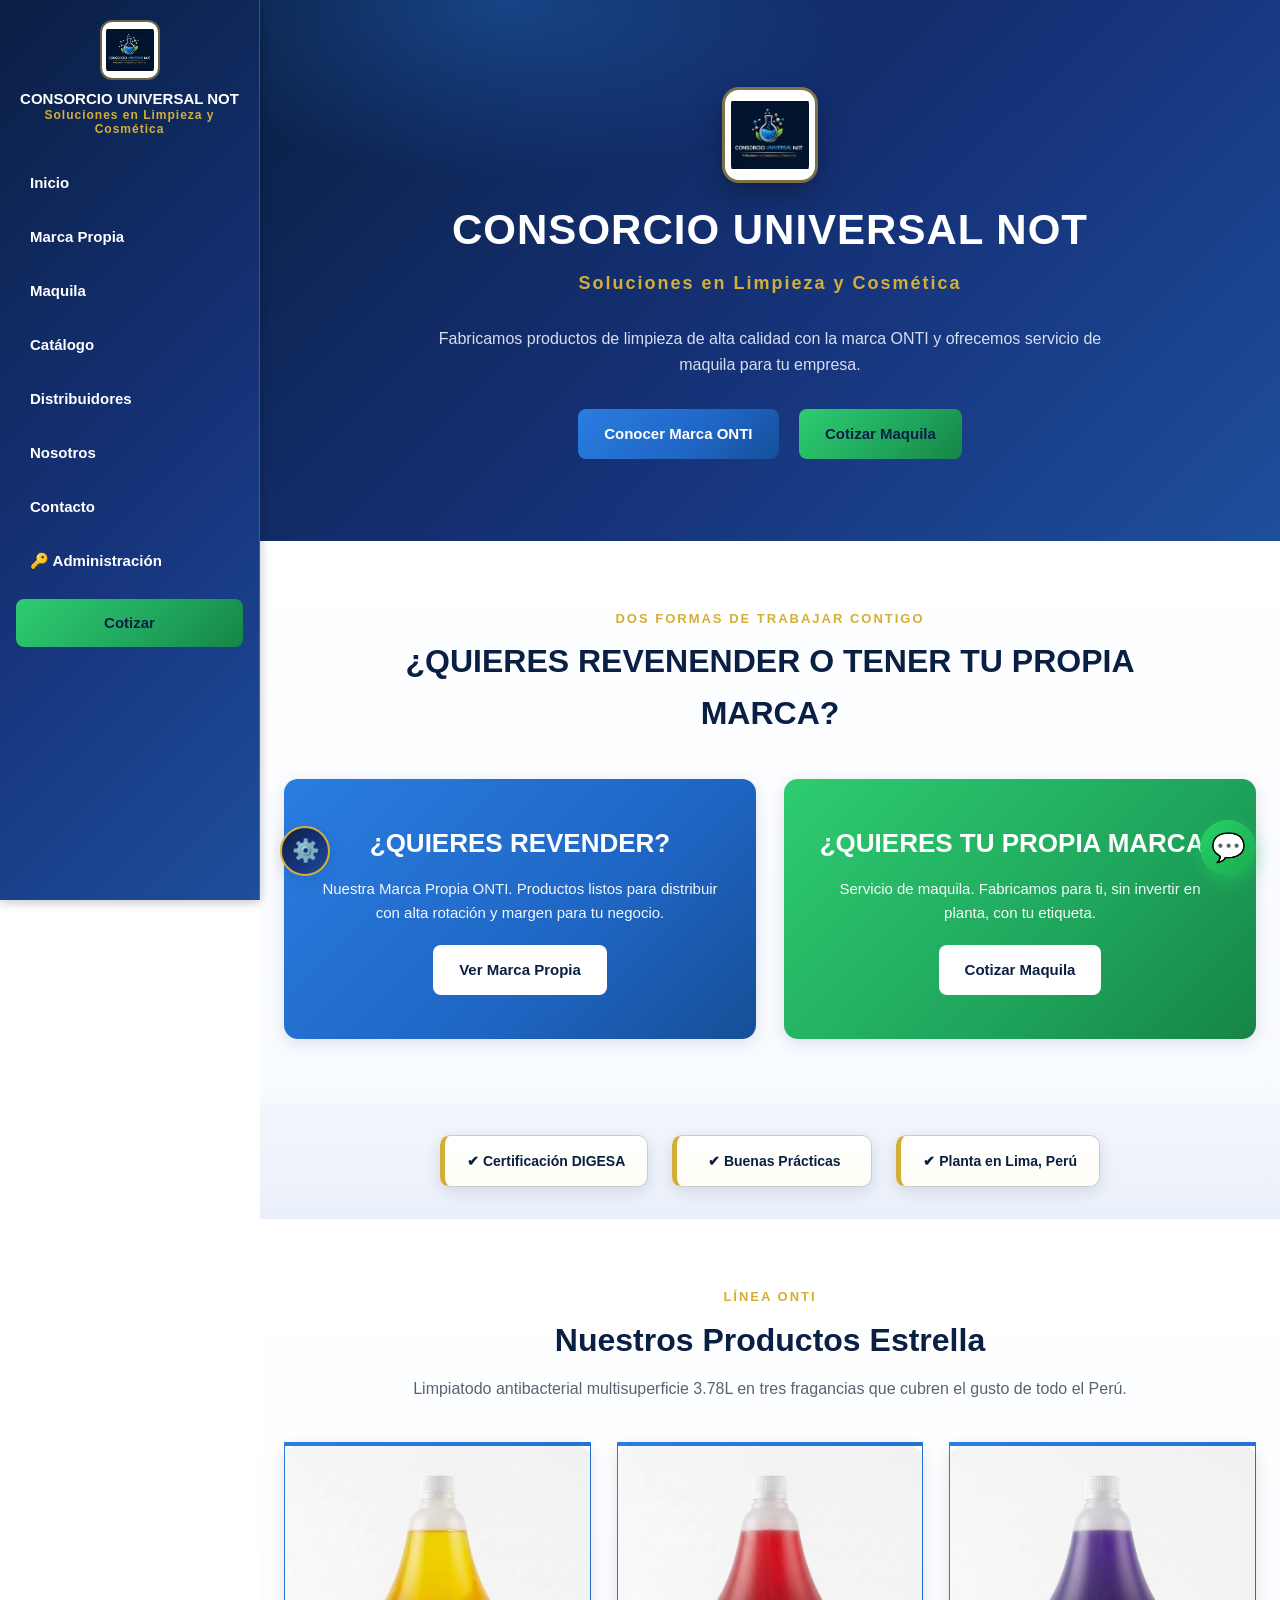
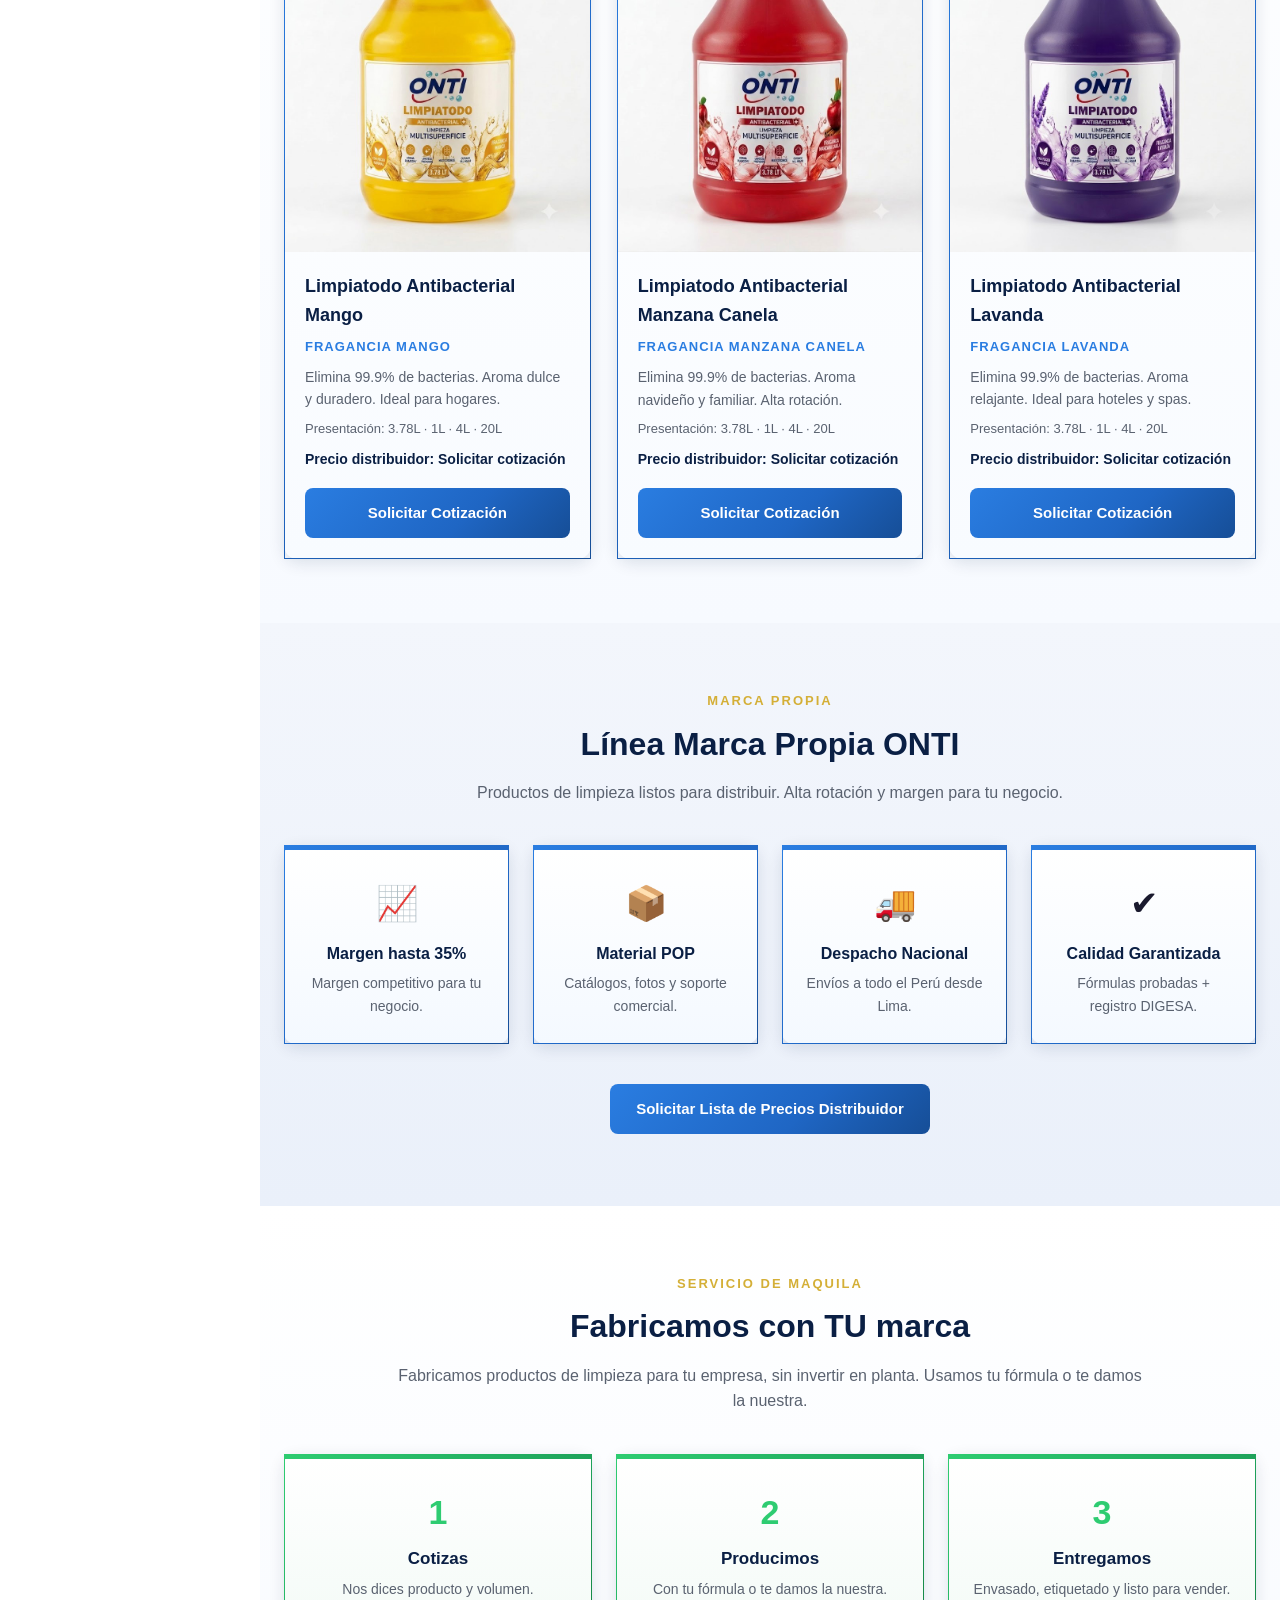
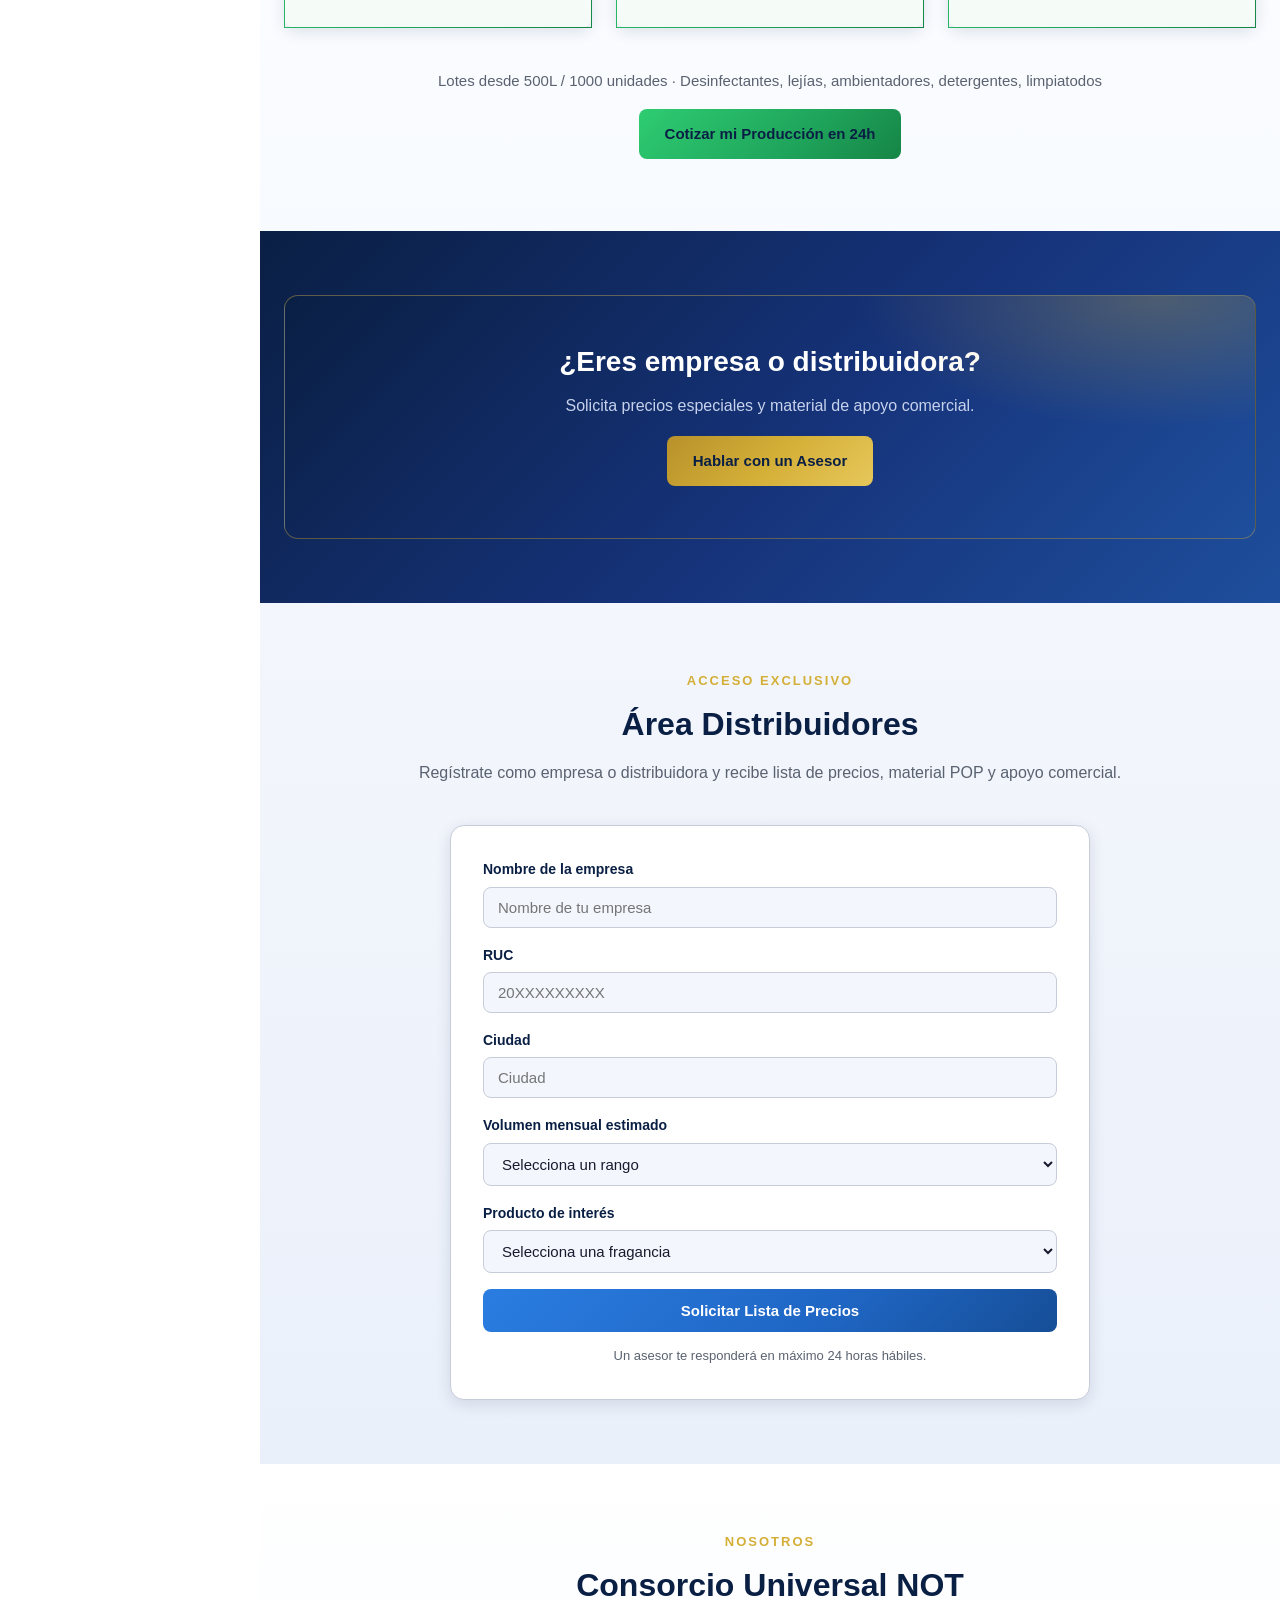
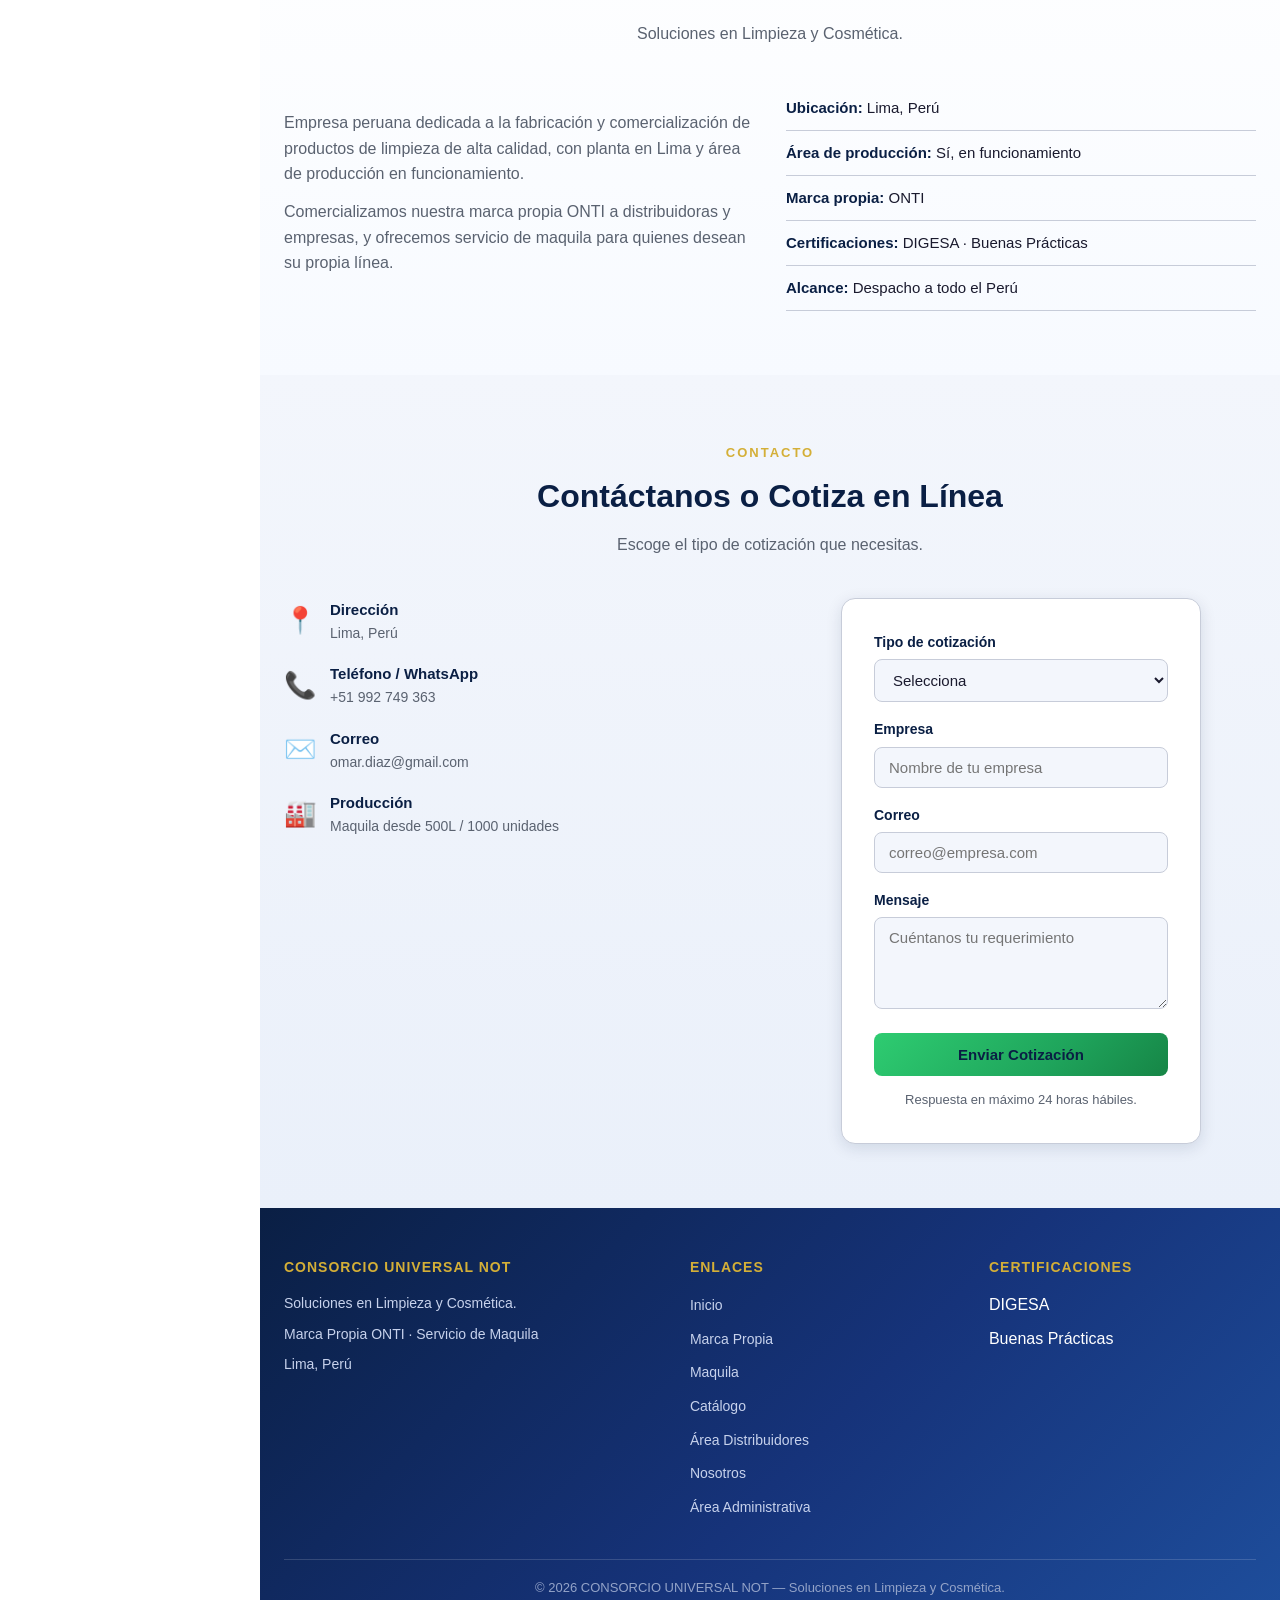
==== commit 50429d88: "Mejora visual: degradados, menú lateral responsive y fotos de producto 3:4" ====
--- a/index.html
+++ b/index.html
@@ -9,8 +9,12 @@
 </head>
 <body>
 
-  <!-- ============ HEADER ============ -->
-  <header class="header">
+  <!-- Botón hamburguesa (móvil) -->
+  <button class="boton-menu" id="btn-menu" aria-label="Abrir menú" aria-expanded="false" aria-controls="sidebar">☰</button>
+
+  <!-- ============ SIDEBAR / MENÚ LATERAL ============ -->
+  <aside class="header" id="sidebar">
+    <button class="menu-cerrar" id="btn-cerrar" aria-label="Cerrar menú">✕</button>
     <div class="header-inner">
       <div class="brand">
         <img src="imagenes/WhatsApp Image 2026-08-08 at 4.37.59 PM.jpeg" alt="Logo CONSORCIO UNIVERSAL NOT">
@@ -30,7 +34,7 @@
         <a href="#contacto" class="cta-cotizar">Cotizar</a>
       </nav>
     </div>
-  </header>
+  </aside>
 
   <!-- ============ HERO ============ -->
   <section class="hero" id="inicio">
@@ -351,6 +355,9 @@
     <span class="burbuja">¿Dudas? Escríbenos</span>
     <span class="icono">💬</span>
   </a>
+
+  <!-- Capa oscura del menú (móvil) -->
+  <div class="capa-menu" id="capa-menu" hidden></div>
 
   <!-- ============ MODAL DE ACCESO ============ -->
   <div class="modal-overlay" id="modal-acceso" hidden>
@@ -989,6 +996,38 @@
     renderTablaAdmin();
     renderTablaCategorias();
     renderSelectCategorias();
+
+    /* ---------- Menú lateral ---------- */
+    (function () {
+      const lateral = document.getElementById('sidebar');
+      const boton = document.getElementById('btn-menu');
+      const cerrar = document.getElementById('btn-cerrar');
+      const capa = document.getElementById('capa-menu');
+
+      function abrir() {
+        lateral.classList.add('abierto');
+        capa.hidden = false;
+        document.body.classList.add('bloqueo-menu');
+        boton.setAttribute('aria-expanded', 'true');
+      }
+
+      function cerrarMenu() {
+        lateral.classList.remove('abierto');
+        capa.hidden = true;
+        document.body.classList.remove('bloqueo-menu');
+        boton.setAttribute('aria-expanded', 'false');
+      }
+
+      boton.addEventListener('click', abrir);
+      cerrar.addEventListener('click', cerrarMenu);
+      capa.addEventListener('click', cerrarMenu);
+      lateral.querySelectorAll('.nav a').forEach(function (enlace) {
+        enlace.addEventListener('click', cerrarMenu);
+      });
+      window.addEventListener('keydown', function (e) {
+        if (e.key === 'Escape') cerrarMenu();
+      });
+    })();
   </script>
 
 </body>
--- a/css/estilos.css
+++ b/css/estilos.css
@@ -15,6 +15,14 @@
   --texto-suave: #5A6270;
   --borde: #C7CCD9;
   --sombra: 0 4px 16px rgba(10, 31, 68, 0.12);
+  --sombra-fuerte: 0 12px 32px rgba(10, 31, 68, 0.22);
+
+  --grad-marino: linear-gradient(135deg, #0A1F44 0%, #16337A 55%, #1E4E9C 100%);
+  --grad-azul: linear-gradient(135deg, #2A7DE1 0%, #1f66c4 60%, #164E97 100%);
+  --grad-verde: linear-gradient(135deg, #2ECC71 0%, #1fa55c 60%, #168546 100%);
+  --grad-oro: linear-gradient(135deg, #B8912B 0%, #D4AF37 50%, #E7C75B 100%);
+  --grad-fondo-clara: linear-gradient(180deg, #FFFFFF 0%, #F7FAFF 100%);
+  --grad-fondo-gris: linear-gradient(180deg, #F3F6FC 0%, #EAF0FA 100%);
 }
 
 * { margin: 0; padding: 0; box-sizing: border-box; }
@@ -34,60 +42,146 @@
 section[id] { scroll-margin-top: 84px; }
 #inicio { scroll-margin-top: 0; }
 
-/* ---------- Header ---------- */
+/* ---------- Sidebar / menú lateral ---------- */
 .header {
-  position: sticky;
+  position: fixed;
   top: 0;
-  z-index: 100;
-  background: var(--marino);
+  left: 0;
+  bottom: 0;
+  z-index: 300;
+  width: 260px;
+  background: var(--grad-marino);
   color: var(--blanco);
   box-shadow: 0 2px 10px rgba(0,0,0,0.25);
-}
+  border-right: 1px solid rgba(212, 175, 55, 0.35);
+  display: flex;
+  flex-direction: column;
+  transform: translateX(-100%);
+  transition: transform 0.28s ease;
+}
+
+.header.abierto { transform: translateX(0); }
+
+.boton-menu {
+  position: fixed;
+  top: 14px;
+  left: 14px;
+  z-index: 350;
+  width: 46px;
+  height: 46px;
+  border-radius: 10px;
+  border: 2px solid var(--dorado);
+  background: var(--grad-marino);
+  color: var(--dorado);
+  font-size: 22px;
+  line-height: 1;
+  cursor: pointer;
+  box-shadow: var(--sombra);
+  transition: transform 0.15s;
+}
+
+.boton-menu:hover { transform: scale(1.06); }
+
+.menu-cerrar {
+  position: absolute;
+  top: 12px;
+  right: 12px;
+  z-index: 2;
+  width: 36px;
+  height: 36px;
+  border: none;
+  border-radius: 8px;
+  background: rgba(255,255,255,0.12);
+  color: var(--blanco);
+  font-size: 18px;
+  line-height: 1;
+  cursor: pointer;
+  display: none;
+}
+
+.menu-cerrar:hover { background: rgba(255,255,255,0.2); }
+
+.capa-menu {
+  position: fixed;
+  inset: 0;
+  background: rgba(10, 31, 68, 0.55);
+  z-index: 320;
+}
+
+.bloqueo-menu { overflow: hidden; }
+.bloqueo-menu .boton-menu { display: none; }
 
 .header-inner {
-  max-width: 1200px;
-  margin: 0 auto;
-  padding: 12px 24px;
+  flex: 1;
+  padding: 22px 16px 24px;
   display: flex;
   flex-direction: column;
-  align-items: center;
-  justify-content: space-between;
-  gap: 12px;
-  text-align: center;
-}
-
-.brand { display: flex; align-items: center; gap: 12px; }
-
-.brand img { height: 48px; width: 48px; object-fit: contain; border-radius: 8px; background: #fff; padding: 3px; }
+  align-items: stretch;
+  justify-content: flex-start;
+  gap: 22px;
+  text-align: center;
+  overflow-y: auto;
+}
+
+.brand { display: flex; flex-direction: column; align-items: center; justify-content: center; gap: 12px; }
+
+.brand img { height: 56px; width: 56px; object-fit: contain; border-radius: 10px; background: #fff; padding: 4px; box-shadow: 0 0 0 2px rgba(212, 175, 55, 0.45); }
 
 .brand-name { font-weight: 700; font-size: 15px; line-height: 1.2; }
 .brand-name span { display: block; font-size: 12px; color: var(--dorado); font-weight: 600; letter-spacing: 1px; }
 
-.nav { display: flex; gap: 4px; flex-wrap: wrap; width: 100%; justify-content: center; }
+.nav { display: flex; flex-direction: column; gap: 6px; width: 100%; }
 
 .nav a {
   color: var(--blanco);
   text-decoration: none;
-  font-size: 14px;
+  font-size: 15px;
   font-weight: 600;
-  padding: 8px 12px;
-  border-radius: 6px;
-  transition: background 0.2s, color 0.2s;
-}
-
-.nav a:hover { background: rgba(255,255,255,0.12); }
-.nav a.cta-cotizar { background: var(--verde); color: var(--marino); }
-.nav a.cta-cotizar:hover { background: #27ae60; }
+  padding: 12px 14px;
+  border-radius: 8px;
+  text-align: left;
+  transition: background 0.2s, color 0.2s, transform 0.2s;
+}
+
+.nav a:hover { background: rgba(255,255,255,0.12); transform: translateX(3px); }
+.nav a.cta-cotizar { text-align: center; background: var(--grad-verde); color: var(--marino); margin-top: 8px; }
+.nav a.cta-cotizar:hover { transform: none; box-shadow: 0 4px 14px rgba(46, 204, 113, 0.4); }
 
 /* ---------- Hero ---------- */
 .hero {
-  background: linear-gradient(135deg, var(--marino) 0%, #16337A 100%);
+  position: relative;
+  overflow: hidden;
+  background: var(--grad-marino);
   color: var(--blanco);
   text-align: center;
   padding: 90px 24px 70px;
 }
 
-.hero .logo-hero { height: 90px; width: 90px; object-fit: contain; margin: 0 auto 16px; border-radius: 14px; background: #fff; padding: 6px; }
+.hero::before {
+  content: "";
+  position: absolute;
+  inset: 0;
+  background:
+    radial-gradient(600px 300px at 12% 0%, rgba(42, 125, 225, 0.35), transparent 60%),
+    radial-gradient(600px 320px at 88% 100%, rgba(212, 175, 55, 0.25), transparent 60%),
+    var(--grad-marino);
+  background-size: 200% 200%, 200% 200%, 100% 100%;
+  animation: mover-hero 18s ease-in-out infinite alternate;
+  z-index: 0;
+}
+
+.hero > * { position: relative; z-index: 1; }
+
+@keyframes mover-hero {
+  0%   { background-position: 0% 0%, 100% 100%, 0 0; }
+  100% { background-position: 100% 100%, 0% 0%, 0 0; }
+}
+
+.hero .logo-hero {
+  height: 90px; width: 90px; object-fit: contain; margin: 0 auto 16px;
+  border-radius: 14px; background: #fff; padding: 6px;
+  box-shadow: 0 0 0 3px rgba(212, 175, 55, 0.55), 0 10px 28px rgba(0,0,0,0.35);
+}
 
 .hero h1 { font-size: 42px; letter-spacing: 1px; }
 .hero .sub {
@@ -101,6 +195,8 @@
 .hero p { max-width: 720px; margin: 16px auto 28px; color: #D7DEF0; font-size: 16px; }
 
 .btn {
+  position: relative;
+  overflow: hidden;
   display: inline-block;
   padding: 13px 26px;
   border-radius: 8px;
@@ -112,25 +208,41 @@
   transition: transform 0.15s, box-shadow 0.15s, background 0.15s;
 }
 
-.btn:hover { transform: translateY(-2px); box-shadow: 0 6px 18px rgba(0,0,0,0.2); }
-
-.btn-azul { background: var(--azul); color: var(--blanco); }
-.btn-azul:hover { background: #1f66c4; }
-.btn-verde { background: var(--verde); color: var(--marino); }
-.btn-verde:hover { background: #27ae60; }
+.btn::before {
+  content: "";
+  position: absolute;
+  top: 0;
+  left: -75%;
+  width: 50%;
+  height: 100%;
+  background: linear-gradient(105deg, transparent, rgba(255, 255, 255, 0.45), transparent);
+  transform: skewX(-20deg);
+  transition: left 0.55s ease;
+}
+
+.btn:hover::before { left: 125%; }
+
+.btn:hover { transform: translateY(-2px); }
+
+.btn-azul { background: var(--grad-azul); color: var(--blanco); }
+.btn-azul:hover { box-shadow: 0 8px 22px rgba(42, 125, 225, 0.45); }
+.btn-verde { background: var(--grad-verde); color: var(--marino); }
+.btn-verde:hover { box-shadow: 0 8px 22px rgba(46, 204, 113, 0.45); }
 .btn-blanco { background: var(--blanco); color: var(--marino); }
-.btn-oro { background: var(--dorado); color: var(--marino); }
+.btn-blanco:hover { box-shadow: 0 8px 22px rgba(0,0,0,0.18); }
+.btn-oro { background: var(--grad-oro); color: var(--marino); }
+.btn-oro:hover { box-shadow: 0 8px 22px rgba(212, 175, 55, 0.5); }
 
 .hero .btn { margin: 4px 8px; }
 
 /* ---------- Secciones generales ---------- */
 section { padding: 64px 24px; }
 
-.contenedor { max-width: 1200px; margin: 0 auto; }
-
-.seccion-clara { background: var(--blanco); }
-.seccion-gris { background: var(--gris); }
-.seccion-marino { background: var(--marino); color: var(--blanco); }
+.contenedor { max-width: 1200px; margin: 0 auto; min-width: 0; }
+
+.seccion-clara { background: var(--grad-fondo-clara); }
+.seccion-gris { background: var(--grad-fondo-gris); }
+.seccion-marino { background: var(--grad-marino); color: var(--blanco); }
 
 .encabezado-seccion { text-align: center; max-width: 760px; margin: 0 auto 40px; }
 
@@ -161,10 +273,13 @@
   text-align: center;
   min-height: 260px;
   justify-content: center;
-}
-
-.via-azul { background: linear-gradient(135deg, var(--azul), #1f66c4); }
-.via-verde { background: linear-gradient(135deg, var(--verde), #1fa55c); }
+  transition: transform 0.2s, box-shadow 0.2s;
+}
+
+.via-azul { background: var(--grad-azul); }
+.via-verde { background: var(--grad-verde); }
+
+.via:hover { transform: translateY(-5px); box-shadow: var(--sombra-fuerte); }
 
 .via h3 { font-size: 26px; text-transform: uppercase; }
 .via p { opacity: 0.95; font-size: 15px; }
@@ -173,7 +288,7 @@
 /* ---------- Certificados ---------- */
 .certs { display: flex; gap: 24px; justify-content: center; flex-wrap: wrap; }
 .cert {
-  background: var(--blanco);
+  background: linear-gradient(180deg, #FFFFFF 0%, #FFFDF5 100%);
   border: 1px solid var(--borde);
   border-left: 5px solid var(--dorado);
   border-radius: 10px;
@@ -183,25 +298,34 @@
   font-size: 14px;
   min-width: 200px;
   text-align: center;
+  box-shadow: var(--sombra);
 }
 
 /* ---------- Tarjetas de producto ---------- */
-.grid-productos { display: grid; grid-template-columns: repeat(3, 1fr); gap: 26px; }
+.grid-productos { display: grid; grid-template-columns: repeat(3, 1fr); gap: 26px; min-width: 0; }
 
 .producto {
-  background: var(--blanco);
+  background: linear-gradient(180deg, #FFFFFF 0%, #F8FBFF 100%);
   border-radius: 14px;
   overflow: hidden;
   box-shadow: var(--sombra);
   border: 1px solid var(--borde);
+  border-top: 4px solid transparent;
+  border-image: var(--grad-azul) 1;
+  border-image-slice: 1;
   display: flex;
   flex-direction: column;
-  transition: transform 0.15s;
-}
-
-.producto:hover { transform: translateY(-4px); }
-
-.producto .img-producto { height: 260px; object-fit: cover; width: 100%; }
+  transition: transform 0.2s, box-shadow 0.2s;
+}
+
+.producto:hover { transform: translateY(-6px); box-shadow: var(--sombra-fuerte); }
+
+.producto .img-producto {
+  width: 100%;
+  aspect-ratio: 3 / 4;
+  object-fit: cover;
+  background: var(--gris);
+}
 
 .producto .cuerpo { padding: 20px; display: flex; flex-direction: column; gap: 8px; flex: 1; }
 
@@ -223,14 +347,19 @@
 .grid-beneficios { display: grid; grid-template-columns: repeat(4, 1fr); gap: 24px; }
 
 .beneficio {
-  background: var(--blanco);
-  border: 1px solid var(--borde);
-  border-top: 5px solid var(--azul);
+  background: linear-gradient(180deg, #FFFFFF 0%, #F4F9FF 100%);
+  border: 1px solid var(--borde);
+  border-top: 5px solid transparent;
+  border-image: var(--grad-azul) 1;
+  border-image-slice: 1;
   border-radius: 12px;
   padding: 26px 20px;
   text-align: center;
   box-shadow: var(--sombra);
-}
+  transition: transform 0.2s, box-shadow 0.2s;
+}
+
+.beneficio:hover { transform: translateY(-4px); box-shadow: var(--sombra-fuerte); }
 
 .beneficio .icono { font-size: 34px; }
 .beneficio h4 { color: var(--marino); font-size: 16px; margin-top: 10px; }
@@ -240,14 +369,19 @@
 .grid-pasos { display: grid; grid-template-columns: repeat(3, 1fr); gap: 24px; }
 
 .paso {
-  background: var(--blanco);
-  border: 1px solid var(--borde);
-  border-top: 5px solid var(--verde);
+  background: linear-gradient(180deg, #FFFFFF 0%, #F4FBF7 100%);
+  border: 1px solid var(--borde);
+  border-top: 5px solid transparent;
+  border-image: var(--grad-verde) 1;
+  border-image-slice: 1;
   border-radius: 12px;
   padding: 26px 20px;
   text-align: center;
   box-shadow: var(--sombra);
-}
+  transition: transform 0.2s, box-shadow 0.2s;
+}
+
+.paso:hover { transform: translateY(-4px); box-shadow: var(--sombra-fuerte); }
 
 .paso .numero { font-size: 34px; font-weight: 800; color: var(--verde); }
 .paso h4 { color: var(--marino); margin-top: 6px; font-size: 17px; }
@@ -255,12 +389,22 @@
 
 /* ---------- Banner CTA ---------- */
 .banner-cta {
-  background: linear-gradient(135deg, var(--marino), #16337A);
+  position: relative;
+  overflow: hidden;
+  background: var(--grad-marino);
   color: var(--blanco);
   border-radius: 14px;
   padding: 44px 32px;
   text-align: center;
-  border: 1px solid rgba(212,175,55,0.4);
+  border: 1px solid rgba(212, 175, 55, 0.4);
+}
+
+.banner-cta::before {
+  content: "";
+  position: absolute;
+  inset: 0;
+  background: radial-gradient(500px 220px at 90% 0%, rgba(212, 175, 55, 0.28), transparent 60%);
+  pointer-events: none;
 }
 
 .banner-cta h2 { font-size: 28px; }
@@ -321,7 +465,7 @@
 
 /* ---------- Footer ---------- */
 .footer {
-  background: var(--marino);
+  background: var(--grad-marino);
   color: var(--blanco);
   padding: 48px 24px 24px;
 }
@@ -387,7 +531,7 @@
   width: 50px;
   height: 50px;
   border-radius: 50%;
-  background: var(--marino);
+  background: var(--grad-marino);
   border: 2px solid var(--dorado);
   display: flex;
   align-items: center;
@@ -428,7 +572,7 @@
   width: 56px;
   height: 56px;
   border-radius: 50%;
-  background: #25D366;
+  background: linear-gradient(135deg, #25D366 0%, #1DA851 100%);
   display: flex;
   align-items: center;
   justify-content: center;
@@ -437,6 +581,8 @@
   box-shadow: 0 6px 18px rgba(37,211,102,0.45);
   transition: transform 0.15s;
 }
+
+.whatsapp-float:hover .icono { box-shadow: 0 8px 22px rgba(37,211,102,0.6); }
 
 .whatsapp-float:hover .icono { transform: scale(1.08); }
 .whatsapp-float:hover .burbuja { display: block; }
@@ -503,7 +649,7 @@
 .acceso-capa {
   position: fixed;
   inset: 0;
-  background: linear-gradient(135deg, var(--marino), #16337A);
+  background: var(--grad-marino);
   display: flex;
   align-items: center;
   justify-content: center;
@@ -524,7 +670,7 @@
 }
 
 .admin-topbar {
-  background: var(--marino);
+  background: var(--grad-marino);
   color: var(--blanco);
   padding: 16px 24px;
   display: flex;
@@ -550,7 +696,7 @@
   text-decoration: none;
   font-size: 14px;
 }
-.tabs a.activo { background: var(--marino); color: var(--blanco); }
+.tabs a.activo { background: var(--grad-azul); color: var(--blanco); box-shadow: 0 4px 14px rgba(42, 125, 225, 0.35); }
 
 .tabla-admin {
   width: 100%;
@@ -562,7 +708,7 @@
 }
 
 .tabla-admin th {
-  background: var(--marino);
+  background: var(--grad-marino);
   color: var(--blanco);
   text-align: left;
   padding: 14px;
@@ -624,15 +770,29 @@
 .form-admin .formulario .btn + .btn { margin-left: 10px; }
 .form-admin .formulario .btn-blanco { border: 1px solid var(--borde); }
 
+/* ---------- Accesibilidad: reduce animaciones ---------- */
+@media (prefers-reduced-motion: reduce) {
+  .hero::before, .banner-cta::before { animation: none; }
+  .btn::before { display: none; }
+  section, .header, .footer { scroll-behavior: auto; }
+}
+
 /* ---------- Responsive ---------- */
+@media (min-width: 900px) {
+  body { padding-left: 260px; }
+  .header { transform: translateX(0); }
+  .boton-menu { display: none; }
+  .menu-cerrar { display: none; }
+  .admin-float { left: 280px; }
+}
+
 @media (max-width: 900px) {
+  .menu-cerrar { display: flex; align-items: center; justify-content: center; color: var(--blanco); }
   .vias, .grid-productos, .grid-contacto, .grid-nosotros { grid-template-columns: 1fr; }
   .grid-beneficios, .grid-pasos { grid-template-columns: 1fr 1fr; }
   .hero h1 { font-size: 30px; }
+  .hero { padding-top: 84px; }
   .footer-inner { grid-template-columns: 1fr; }
-  .nav { width: 100%; justify-content: center; }
-  .header-inner { justify-content: center; text-align: center; }
-  .brand { justify-content: center; }
 }
 
 @media (max-width: 560px) {
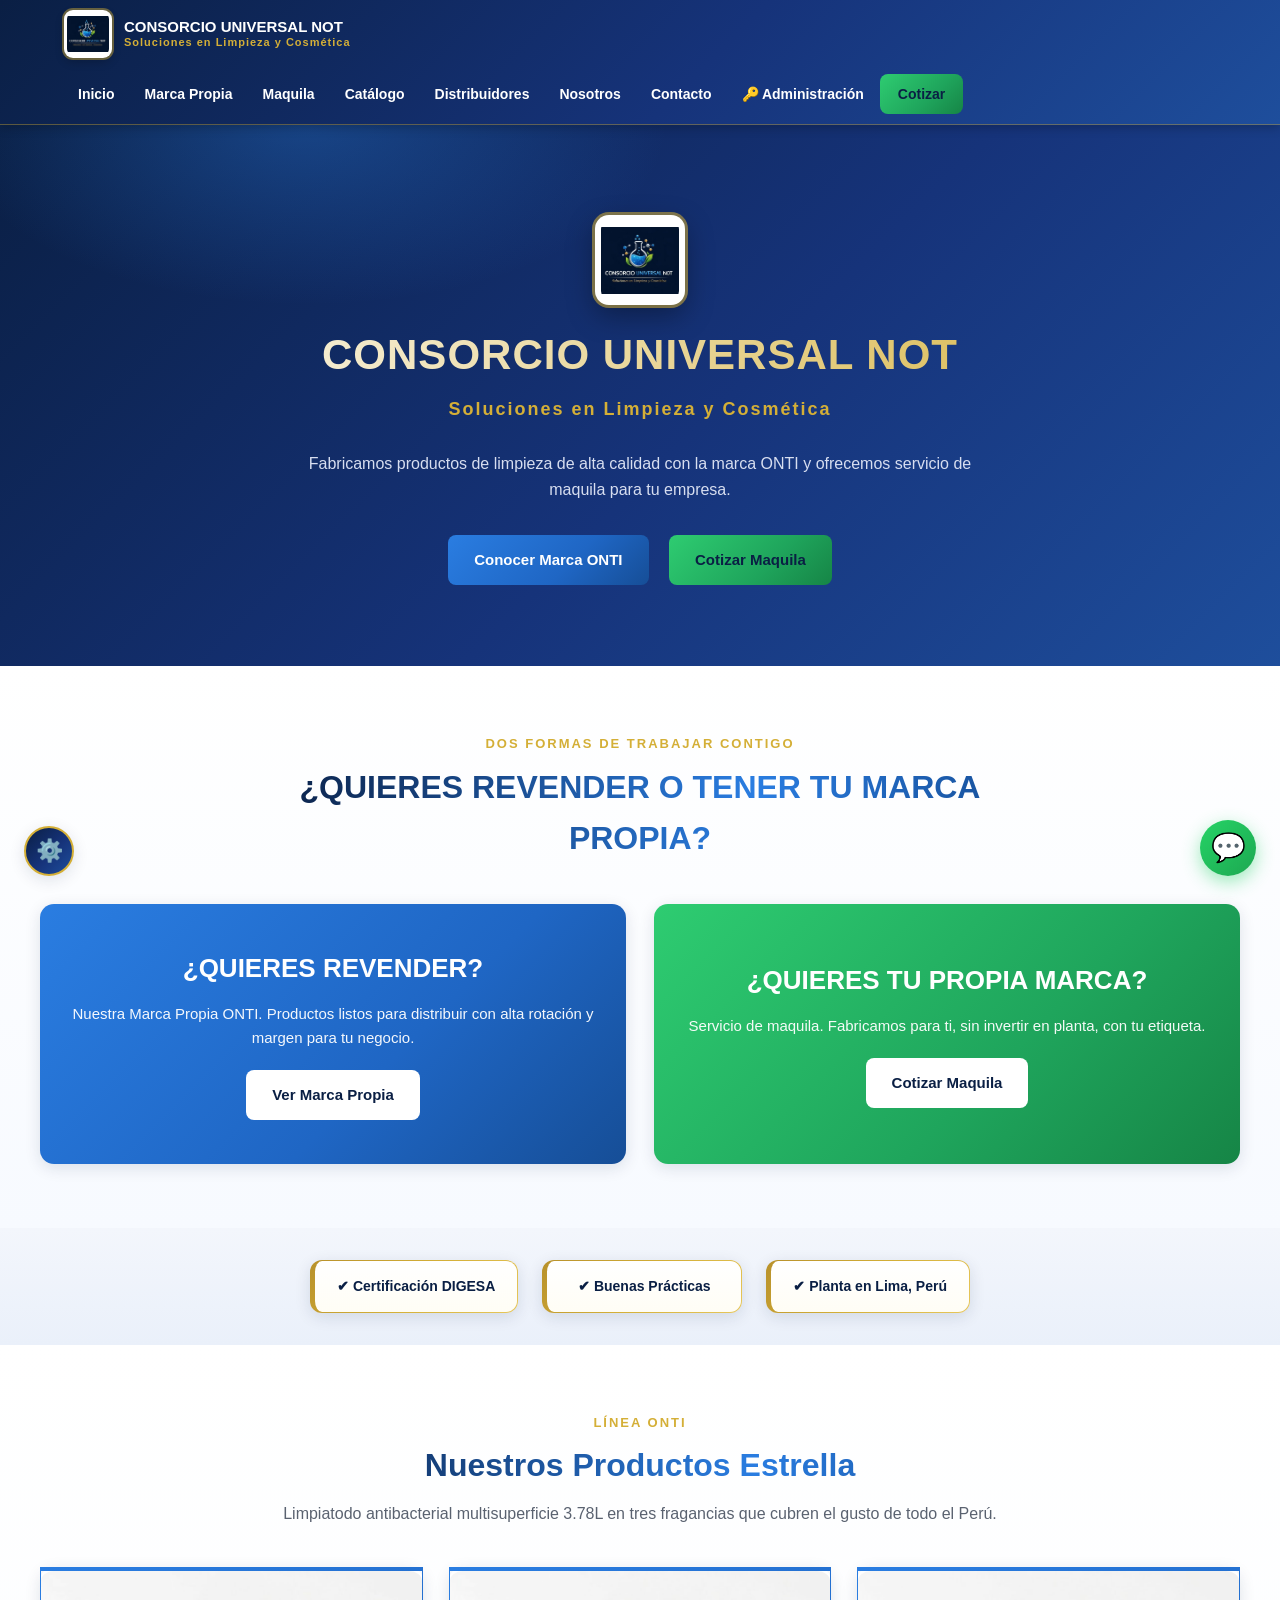
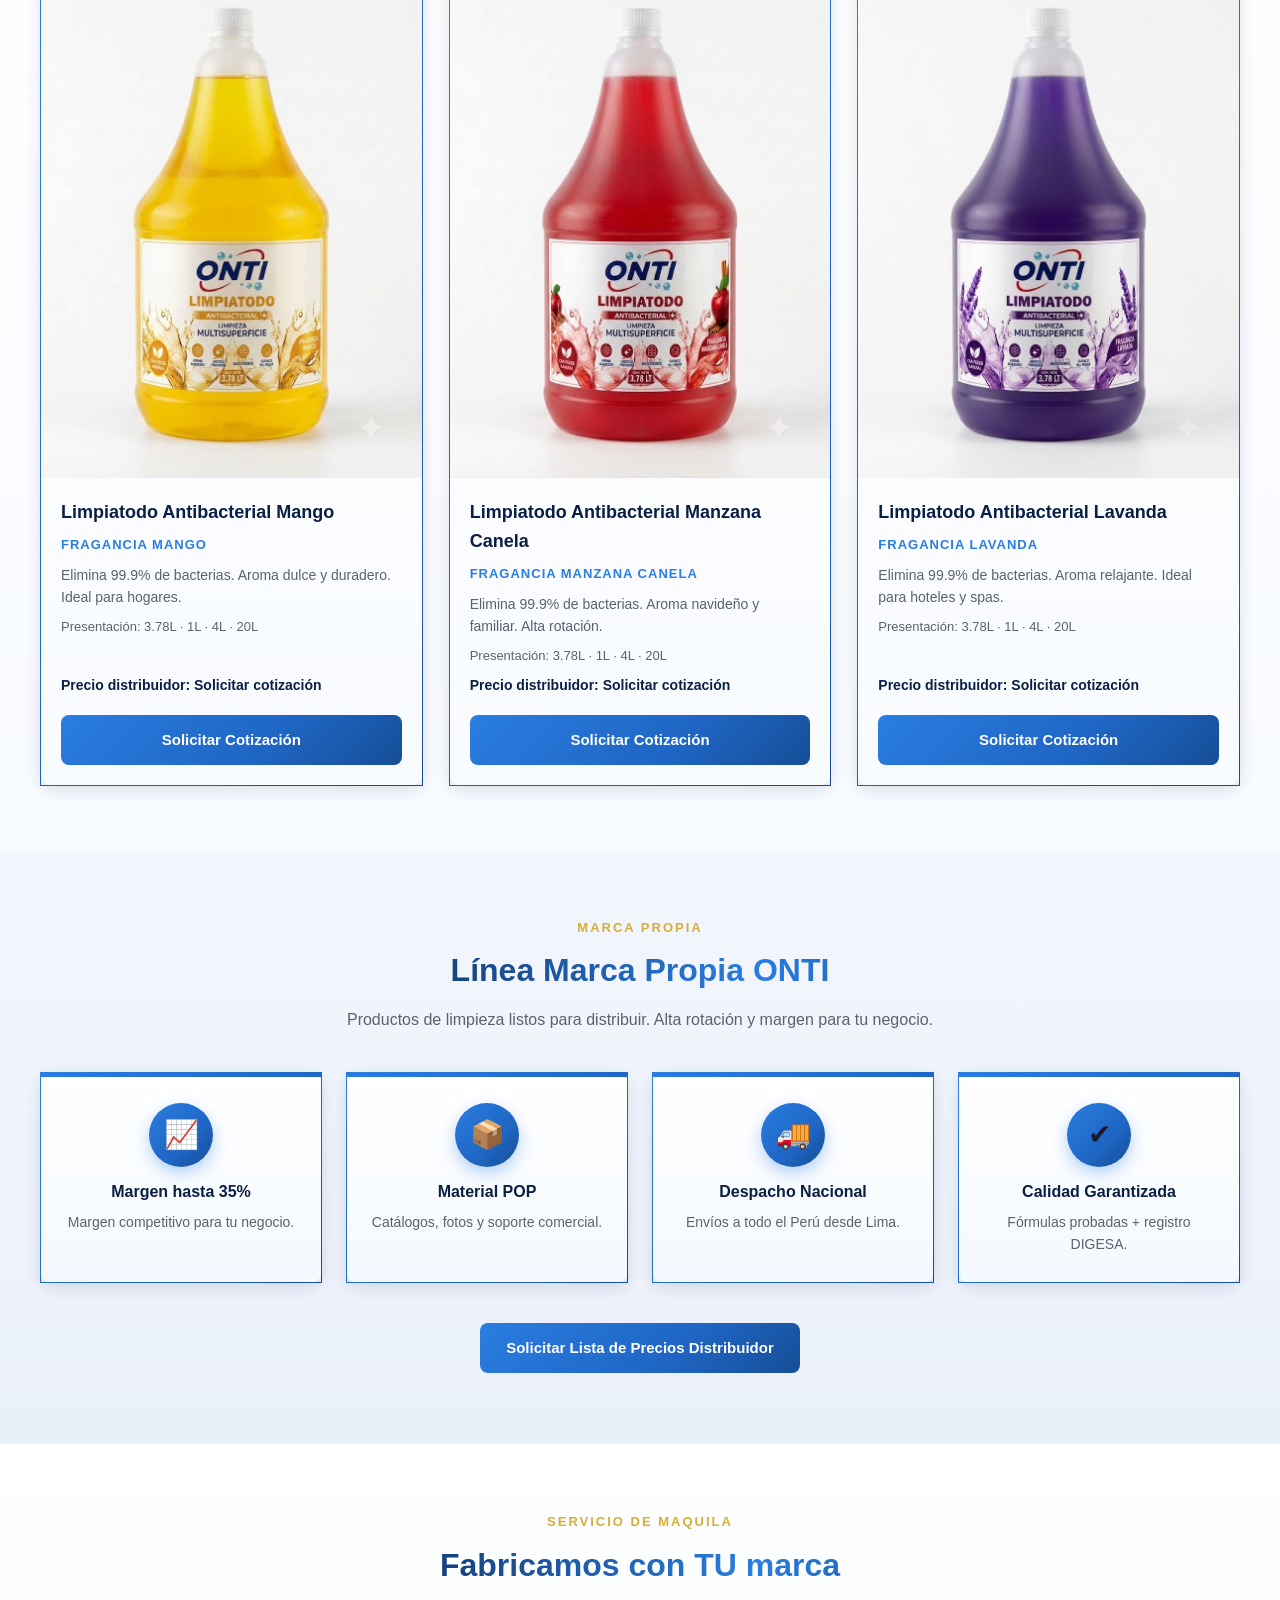
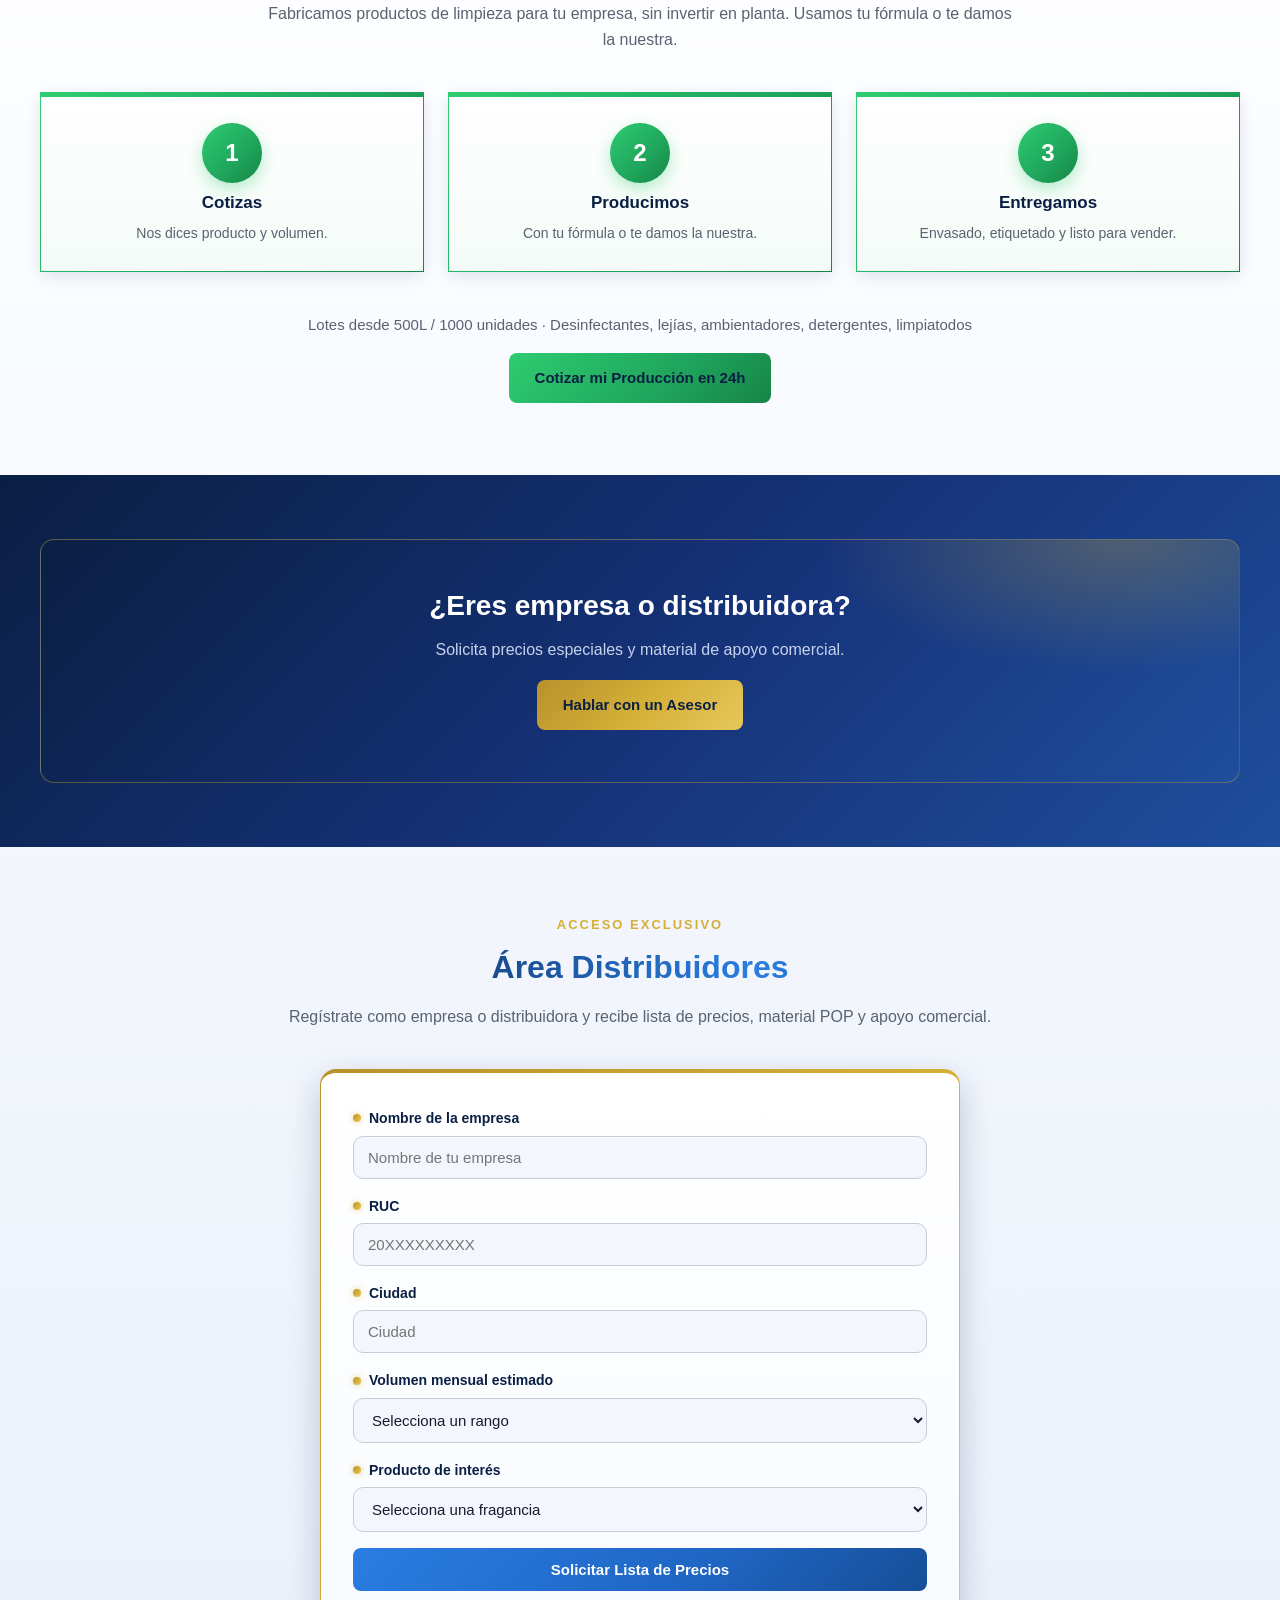
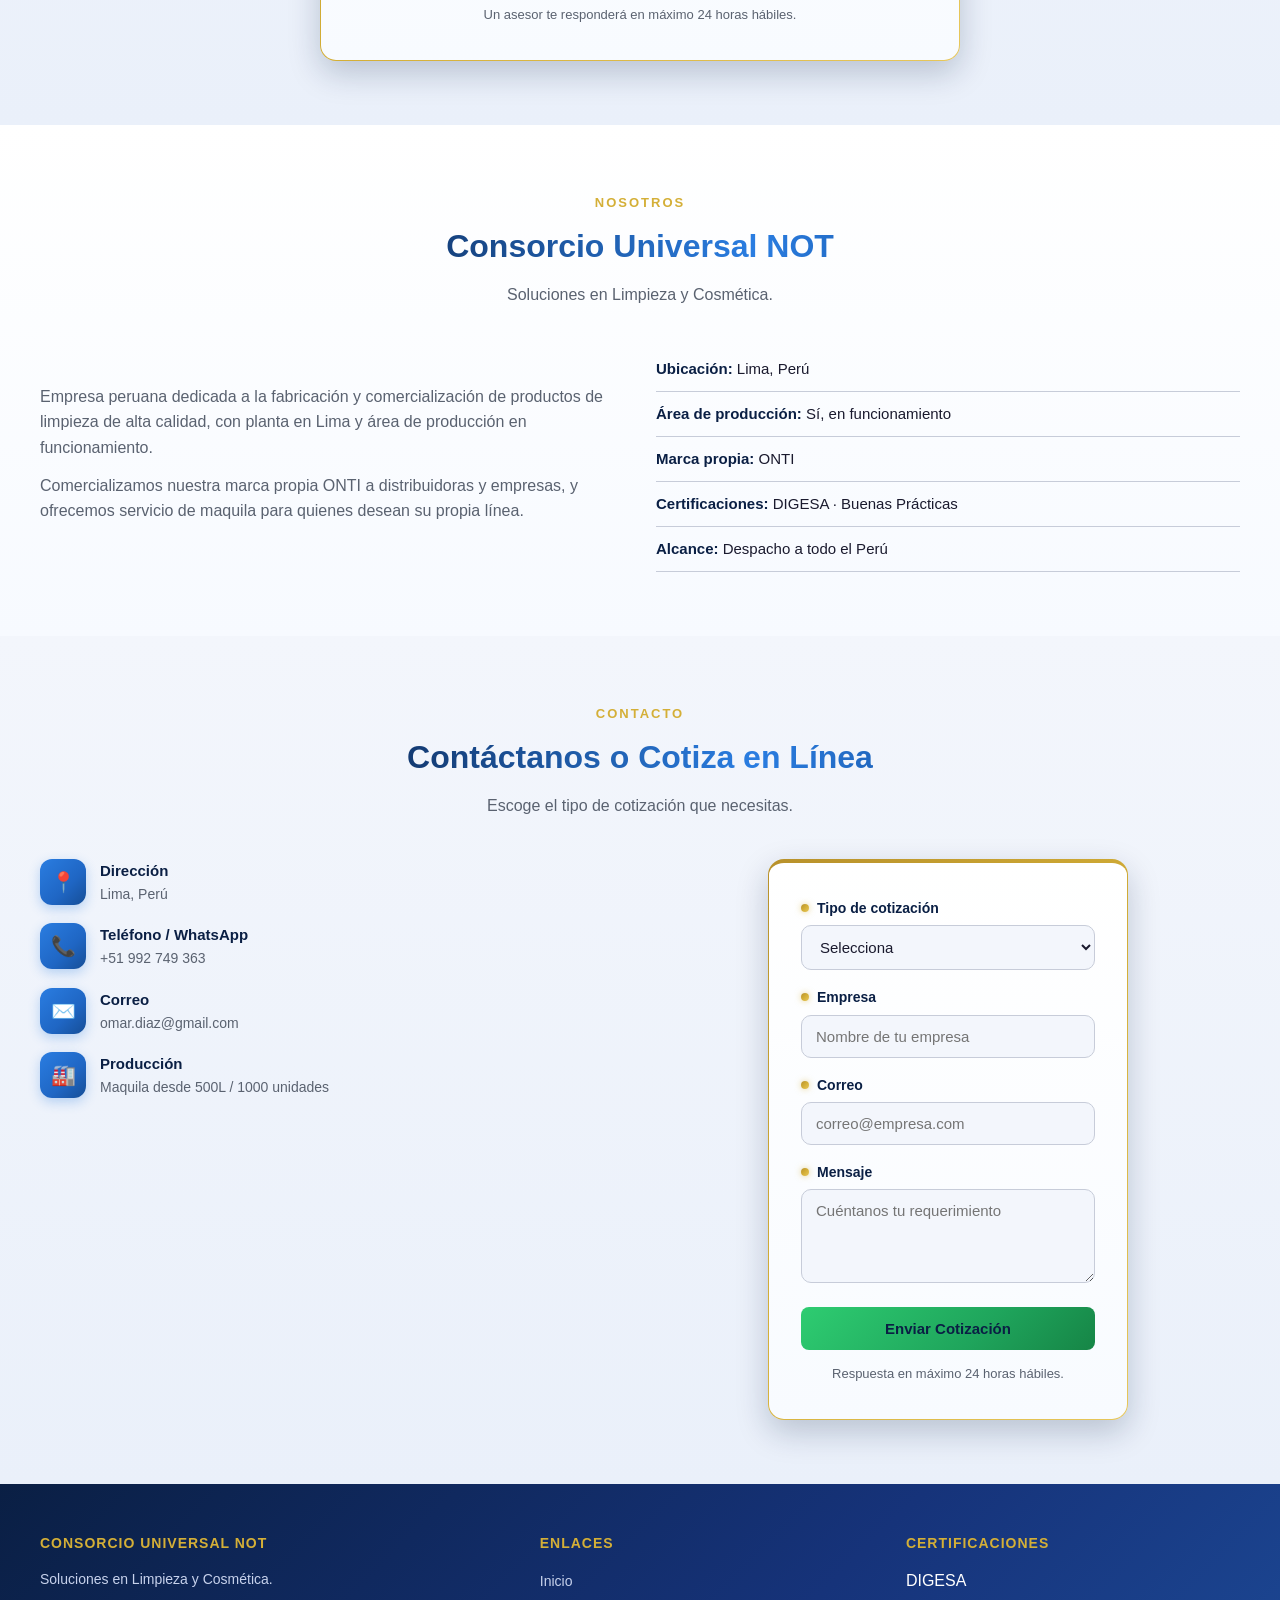
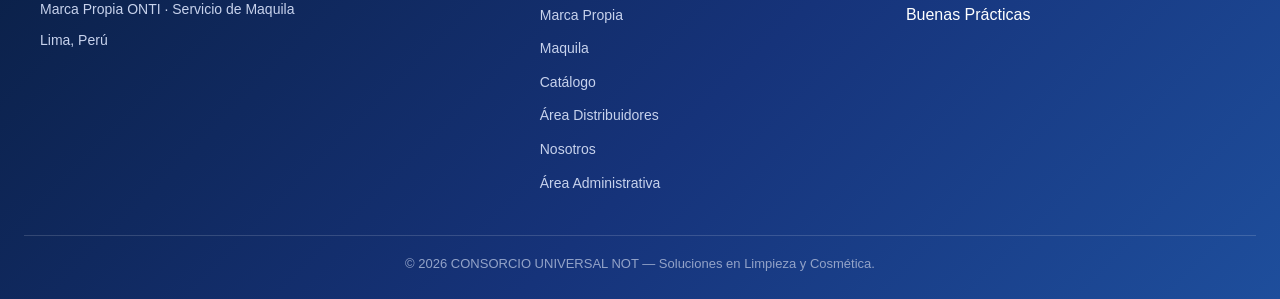
==== commit 6989456f: "Navbar superior responsive, formularios y títulos degradados, catálogo autorreparable" ====
--- a/index.html
+++ b/index.html
@@ -9,12 +9,8 @@
 </head>
 <body>
 
-  <!-- Botón hamburguesa (móvil) -->
-  <button class="boton-menu" id="btn-menu" aria-label="Abrir menú" aria-expanded="false" aria-controls="sidebar">☰</button>
-
-  <!-- ============ SIDEBAR / MENÚ LATERAL ============ -->
-  <aside class="header" id="sidebar">
-    <button class="menu-cerrar" id="btn-cerrar" aria-label="Cerrar menú">✕</button>
+  <!-- ============ HEADER / NAVEGACIÓN SUPERIOR ============ -->
+  <header class="header" id="header">
     <div class="header-inner">
       <div class="brand">
         <img src="imagenes/WhatsApp Image 2026-08-08 at 4.37.59 PM.jpeg" alt="Logo CONSORCIO UNIVERSAL NOT">
@@ -22,7 +18,8 @@
           <span>Soluciones en Limpieza y Cosmética</span>
         </div>
       </div>
-      <nav class="nav">
+      <button class="boton-menu" id="btn-menu" aria-label="Abrir menú" aria-expanded="false" aria-controls="nav-principal">☰</button>
+      <nav class="nav" id="nav-principal">
         <a href="#inicio">Inicio</a>
         <a href="#marca-propia">Marca Propia</a>
         <a href="#maquila">Maquila</a>
@@ -34,7 +31,7 @@
         <a href="#contacto" class="cta-cotizar">Cotizar</a>
       </nav>
     </div>
-  </aside>
+  </header>
 
   <!-- ============ HERO ============ -->
   <section class="hero" id="inicio">
@@ -51,7 +48,7 @@
     <div class="contenedor">
       <div class="encabezado-seccion">
         <span class="etiqueta">Dos formas de trabajar contigo</span>
-        <h2>¿QUIERES REVENENDER O TENER TU PROPIA MARCA?</h2>
+        <h2>¿QUIERES REVENDER O TENER TU MARCA PROPIA?</h2>
       </div>
       <div class="vias">
         <div class="via via-azul">
@@ -683,7 +680,12 @@
     function cargarProductos() {
       try {
         const guardado = localStorage.getItem(CLAVE_PRODUCTOS);
-        if (guardado) return JSON.parse(guardado);
+        if (guardado) {
+          const arr = JSON.parse(guardado);
+          if (Array.isArray(arr) && arr.every(function (p) {
+            return p && typeof p.nombre === 'string' && typeof p.estado === 'string';
+          })) return arr;
+        }
       } catch (e) {}
       return JSON.parse(JSON.stringify(PRODUCTOS_DEFECTO));
     }
@@ -699,6 +701,12 @@
       renderCatalogo();
       renderTablaAdmin();
       try { localStorage.setItem(CLAVE_PRODUCTOS, JSON.stringify(PRODUCTOS)); } catch (e) {}
+    }
+
+    function restaurarProductos() {
+      PRODUCTOS = JSON.parse(JSON.stringify(PRODUCTOS_DEFECTO));
+      persistirProductos();
+      $('sin-productos').scrollIntoView({ behavior: 'smooth' });
     }
 
     /* ---------- Catálogo público ---------- */
@@ -709,6 +717,13 @@
       grid.innerHTML = '';
       if (activos.length === 0) {
         vacio.hidden = false;
+        const boton = document.createElement('button');
+        boton.type = 'button';
+        boton.className = 'btn btn-oro';
+        boton.style.marginTop = '12px';
+        boton.textContent = 'Restaurar catálogo de ejemplo';
+        boton.addEventListener('click', restaurarProductos);
+        vacio.appendChild(boton);
         return;
       }
       vacio.hidden = true;
@@ -999,29 +1014,32 @@
 
     /* ---------- Menú lateral ---------- */
     (function () {
-      const lateral = document.getElementById('sidebar');
+      const header = document.getElementById('header');
       const boton = document.getElementById('btn-menu');
-      const cerrar = document.getElementById('btn-cerrar');
+      const nav = document.getElementById('nav-principal');
       const capa = document.getElementById('capa-menu');
 
       function abrir() {
-        lateral.classList.add('abierto');
+        header.classList.add('abierto');
         capa.hidden = false;
         document.body.classList.add('bloqueo-menu');
         boton.setAttribute('aria-expanded', 'true');
+        boton.innerHTML = '✕';
       }
 
       function cerrarMenu() {
-        lateral.classList.remove('abierto');
+        header.classList.remove('abierto');
         capa.hidden = true;
         document.body.classList.remove('bloqueo-menu');
         boton.setAttribute('aria-expanded', 'false');
-      }
-
-      boton.addEventListener('click', abrir);
-      cerrar.addEventListener('click', cerrarMenu);
+        boton.innerHTML = '☰';
+      }
+
+      boton.addEventListener('click', function () {
+        if (header.classList.contains('abierto')) cerrarMenu(); else abrir();
+      });
       capa.addEventListener('click', cerrarMenu);
-      lateral.querySelectorAll('.nav a').forEach(function (enlace) {
+      nav.querySelectorAll('a').forEach(function (enlace) {
         enlace.addEventListener('click', cerrarMenu);
       });
       window.addEventListener('keydown', function (e) {
--- a/css/estilos.css
+++ b/css/estilos.css
@@ -42,64 +42,52 @@
 section[id] { scroll-margin-top: 84px; }
 #inicio { scroll-margin-top: 0; }
 
-/* ---------- Sidebar / menú lateral ---------- */
+/* ---------- Header / navbar superior ---------- */
 .header {
-  position: fixed;
+  position: sticky;
   top: 0;
-  left: 0;
-  bottom: 0;
   z-index: 300;
-  width: 260px;
+  width: 100%;
   background: var(--grad-marino);
   color: var(--blanco);
   box-shadow: 0 2px 10px rgba(0,0,0,0.25);
-  border-right: 1px solid rgba(212, 175, 55, 0.35);
-  display: flex;
-  flex-direction: column;
-  transform: translateX(-100%);
-  transition: transform 0.28s ease;
-}
-
-.header.abierto { transform: translateX(0); }
+  border-bottom: 1px solid rgba(212, 175, 55, 0.4);
+}
+
+.header-inner {
+  max-width: 1200px;
+  margin: 0 auto;
+  padding: 10px 24px;
+  display: flex;
+  align-items: center;
+  justify-content: space-between;
+  gap: 16px;
+  flex-wrap: wrap;
+}
+
+.brand { display: flex; align-items: center; gap: 12px; }
+
+.brand img { height: 48px; width: 48px; object-fit: contain; border-radius: 9px; background: #fff; padding: 3px; box-shadow: 0 0 0 2px rgba(212, 175, 55, 0.45), 0 4px 10px rgba(0,0,0,0.2); }
+
+.brand-name { font-weight: 700; font-size: 15px; line-height: 1.2; text-align: left; }
+.brand-name span { display: block; font-size: 11px; color: var(--dorado); font-weight: 600; letter-spacing: 1px; }
 
 .boton-menu {
-  position: fixed;
-  top: 14px;
-  left: 14px;
-  z-index: 350;
-  width: 46px;
-  height: 46px;
+  display: none;
+  width: 44px;
+  height: 44px;
   border-radius: 10px;
   border: 2px solid var(--dorado);
-  background: var(--grad-marino);
+  background: rgba(255,255,255,0.08);
   color: var(--dorado);
   font-size: 22px;
   line-height: 1;
   cursor: pointer;
-  box-shadow: var(--sombra);
-  transition: transform 0.15s;
-}
-
-.boton-menu:hover { transform: scale(1.06); }
-
-.menu-cerrar {
-  position: absolute;
-  top: 12px;
-  right: 12px;
-  z-index: 2;
-  width: 36px;
-  height: 36px;
-  border: none;
-  border-radius: 8px;
-  background: rgba(255,255,255,0.12);
-  color: var(--blanco);
-  font-size: 18px;
-  line-height: 1;
-  cursor: pointer;
-  display: none;
-}
-
-.menu-cerrar:hover { background: rgba(255,255,255,0.2); }
+  margin-left: auto;
+  transition: transform 0.15s, background 0.2s;
+}
+
+.boton-menu:hover { transform: scale(1.06); background: rgba(255,255,255,0.16); }
 
 .capa-menu {
   position: fixed;
@@ -109,43 +97,22 @@
 }
 
 .bloqueo-menu { overflow: hidden; }
-.bloqueo-menu .boton-menu { display: none; }
-
-.header-inner {
-  flex: 1;
-  padding: 22px 16px 24px;
-  display: flex;
-  flex-direction: column;
-  align-items: stretch;
-  justify-content: flex-start;
-  gap: 22px;
-  text-align: center;
-  overflow-y: auto;
-}
-
-.brand { display: flex; flex-direction: column; align-items: center; justify-content: center; gap: 12px; }
-
-.brand img { height: 56px; width: 56px; object-fit: contain; border-radius: 10px; background: #fff; padding: 4px; box-shadow: 0 0 0 2px rgba(212, 175, 55, 0.45); }
-
-.brand-name { font-weight: 700; font-size: 15px; line-height: 1.2; }
-.brand-name span { display: block; font-size: 12px; color: var(--dorado); font-weight: 600; letter-spacing: 1px; }
-
-.nav { display: flex; flex-direction: column; gap: 6px; width: 100%; }
+
+.nav { display: flex; align-items: center; gap: 2px; }
 
 .nav a {
   color: var(--blanco);
   text-decoration: none;
-  font-size: 15px;
+  font-size: 14px;
   font-weight: 600;
-  padding: 12px 14px;
+  padding: 9px 14px;
   border-radius: 8px;
-  text-align: left;
   transition: background 0.2s, color 0.2s, transform 0.2s;
 }
 
-.nav a:hover { background: rgba(255,255,255,0.12); transform: translateX(3px); }
-.nav a.cta-cotizar { text-align: center; background: var(--grad-verde); color: var(--marino); margin-top: 8px; }
-.nav a.cta-cotizar:hover { transform: none; box-shadow: 0 4px 14px rgba(46, 204, 113, 0.4); }
+.nav a:hover { background: rgba(255,255,255,0.13); }
+.nav a.cta-cotizar { background: var(--grad-verde); color: var(--marino); padding: 9px 18px; }
+.nav a.cta-cotizar:hover { box-shadow: 0 4px 14px rgba(46, 204, 113, 0.4); transform: translateY(-1px); }
 
 /* ---------- Hero ---------- */
 .hero {
@@ -183,7 +150,15 @@
   box-shadow: 0 0 0 3px rgba(212, 175, 55, 0.55), 0 10px 28px rgba(0,0,0,0.35);
 }
 
-.hero h1 { font-size: 42px; letter-spacing: 1px; }
+.hero h1 {
+  font-size: 42px;
+  letter-spacing: 1px;
+  color: var(--blanco);
+  background: linear-gradient(90deg, #FFFFFF 0%, var(--dorado) 100%);
+  -webkit-background-clip: text;
+  background-clip: text;
+  -webkit-text-fill-color: transparent;
+}
 .hero .sub {
   color: var(--dorado);
   font-size: 18px;
@@ -254,8 +229,16 @@
   text-transform: uppercase;
 }
 
-.encabezado-seccion h2 { font-size: 32px; color: var(--marino); margin-top: 6px; }
-.seccion-marino .encabezado-seccion h2 { color: var(--blanco); }
+.encabezado-seccion h2 {
+  font-size: 32px;
+  margin-top: 6px;
+  color: var(--marino);
+  background: linear-gradient(90deg, #0A1F44 0%, var(--azul) 65%, #164E97 100%);
+  -webkit-background-clip: text;
+  background-clip: text;
+  -webkit-text-fill-color: transparent;
+}
+.seccion-marino .encabezado-seccion h2 { background: none; -webkit-text-fill-color: var(--blanco); color: var(--blanco); }
 .encabezado-seccion p { color: var(--texto-suave); margin-top: 10px; }
 .seccion-marino .encabezado-seccion p { color: #C7D2EC; }
 
@@ -288,10 +271,12 @@
 /* ---------- Certificados ---------- */
 .certs { display: flex; gap: 24px; justify-content: center; flex-wrap: wrap; }
 .cert {
-  background: linear-gradient(180deg, #FFFFFF 0%, #FFFDF5 100%);
-  border: 1px solid var(--borde);
-  border-left: 5px solid var(--dorado);
-  border-radius: 10px;
+  background:
+    linear-gradient(180deg, #FFFFFF 0%, #FFFDF5 100%) padding-box,
+    var(--grad-oro) border-box;
+  border: 1px solid transparent;
+  border-left-width: 5px;
+  border-radius: 12px;
   padding: 14px 22px;
   font-weight: 700;
   color: var(--marino);
@@ -361,7 +346,18 @@
 
 .beneficio:hover { transform: translateY(-4px); box-shadow: var(--sombra-fuerte); }
 
-.beneficio .icono { font-size: 34px; }
+.beneficio .icono {
+  width: 64px;
+  height: 64px;
+  margin: 0 auto 12px;
+  border-radius: 50%;
+  display: flex;
+  align-items: center;
+  justify-content: center;
+  font-size: 28px;
+  background: var(--grad-azul);
+  box-shadow: 0 6px 16px rgba(42, 125, 225, 0.35);
+}
 .beneficio h4 { color: var(--marino); font-size: 16px; margin-top: 10px; }
 .beneficio p { font-size: 14px; color: var(--texto-suave); margin-top: 6px; }
 
@@ -383,7 +379,20 @@
 
 .paso:hover { transform: translateY(-4px); box-shadow: var(--sombra-fuerte); }
 
-.paso .numero { font-size: 34px; font-weight: 800; color: var(--verde); }
+.paso .numero {
+  width: 60px;
+  height: 60px;
+  margin: 0 auto;
+  border-radius: 50%;
+  display: flex;
+  align-items: center;
+  justify-content: center;
+  font-size: 24px;
+  font-weight: 800;
+  color: #fff;
+  background: var(--grad-verde);
+  box-shadow: 0 6px 16px rgba(46, 204, 113, 0.35);
+}
 .paso h4 { color: var(--marino); margin-top: 6px; font-size: 17px; }
 .paso p { font-size: 14px; color: var(--texto-suave); margin-top: 6px; }
 
@@ -413,33 +422,56 @@
 
 /* ---------- Formularios ---------- */
 .formulario {
-  background: var(--blanco);
-  border: 1px solid var(--borde);
-  border-radius: 14px;
-  padding: 32px;
+  background:
+    linear-gradient(180deg, #FFFFFF 0%, #F8FBFF 100%) padding-box,
+    var(--grad-oro) border-box;
+  border: 1px solid transparent;
+  border-top-width: 4px;
+  border-radius: 16px;
+  padding: 34px 32px;
   max-width: 640px;
   margin: 0 auto;
-  box-shadow: var(--sombra);
+  box-shadow: var(--sombra-fuerte);
 }
 
 .campo { margin-bottom: 16px; }
 
-.campo label { display: block; font-weight: 600; color: var(--marino); font-size: 14px; margin-bottom: 6px; }
+.campo label {
+  display: flex;
+  gap: 8px;
+  align-items: center;
+  font-weight: 600;
+  color: var(--marino);
+  font-size: 14px;
+  margin-bottom: 6px;
+}
+
+.campo label::before {
+  content: "";
+  width: 8px;
+  height: 8px;
+  border-radius: 50%;
+  background: var(--grad-oro);
+  box-shadow: 0 0 6px rgba(212, 175, 55, 0.55);
+}
 
 .campo input, .campo select, .campo textarea {
   width: 100%;
-  padding: 11px 14px;
+  padding: 12px 14px;
   border: 1px solid var(--borde);
-  border-radius: 8px;
+  border-radius: 10px;
   font-family: inherit;
   font-size: 15px;
   color: var(--texto);
   background: var(--gris);
+  transition: border-color 0.2s, box-shadow 0.2s, background 0.2s;
 }
 
 .campo input:focus, .campo select:focus, .campo textarea:focus {
-  outline: 2px solid var(--azul);
+  outline: none;
+  border-color: var(--azul);
   background: var(--blanco);
+  box-shadow: 0 0 0 4px rgba(42, 125, 225, 0.18);
 }
 
 .formulario .btn { width: 100%; }
@@ -450,7 +482,18 @@
 .grid-contacto { display: grid; grid-template-columns: 1fr 1fr; gap: 32px; align-items: start; }
 
 .dato-contacto { display: flex; gap: 14px; align-items: center; margin-bottom: 18px; }
-.dato-contacto .icono { font-size: 26px; }
+.dato-contacto .icono {
+  width: 46px;
+  height: 46px;
+  flex: 0 0 46px;
+  border-radius: 12px;
+  display: flex;
+  align-items: center;
+  justify-content: center;
+  font-size: 20px;
+  background: var(--grad-azul);
+  box-shadow: 0 4px 12px rgba(42, 125, 225, 0.3);
+}
 .dato-contacto h4 { color: var(--marino); font-size: 15px; }
 .dato-contacto p { color: var(--texto-suave); font-size: 14px; }
 
@@ -778,25 +821,36 @@
 }
 
 /* ---------- Responsive ---------- */
-@media (min-width: 900px) {
-  body { padding-left: 260px; }
-  .header { transform: translateX(0); }
-  .boton-menu { display: none; }
-  .menu-cerrar { display: none; }
-  .admin-float { left: 280px; }
-}
-
 @media (max-width: 900px) {
-  .menu-cerrar { display: flex; align-items: center; justify-content: center; color: var(--blanco); }
+  .boton-menu { display: flex; align-items: center; justify-content: center; }
+  .nav {
+    display: none;
+    flex-direction: column;
+    align-items: stretch;
+    width: 100%;
+    gap: 6px;
+    padding: 14px;
+    border-radius: 14px;
+    background: rgba(8, 22, 49, 0.97);
+    border: 1px solid rgba(212, 175, 55, 0.35);
+    box-shadow: var(--sombra-fuerte);
+  }
+  .header.abierto .nav { display: flex; }
+  .nav a { text-align: left; padding: 12px 14px; font-size: 15px; }
+  .nav a.cta-cotizar { text-align: center; }
+  .header-inner { justify-content: space-between; }
+  .encabezado-seccion h2 { font-size: 26px; }
   .vias, .grid-productos, .grid-contacto, .grid-nosotros { grid-template-columns: 1fr; }
   .grid-beneficios, .grid-pasos { grid-template-columns: 1fr 1fr; }
   .hero h1 { font-size: 30px; }
-  .hero { padding-top: 84px; }
   .footer-inner { grid-template-columns: 1fr; }
 }
 
 @media (max-width: 560px) {
   .grid-beneficios, .grid-pasos { grid-template-columns: 1fr; }
+  .encabezado-seccion h2 { font-size: 24px; }
+  .hero h1 { font-size: 26px; }
+  .brand-name span { font-size: 10px; }
   .whatsapp-float .burbuja { display: block; }
   .whatsapp-float .icono { width: 50px; height: 50px; font-size: 24px; }
   .admin-float .burbuja { display: block; }
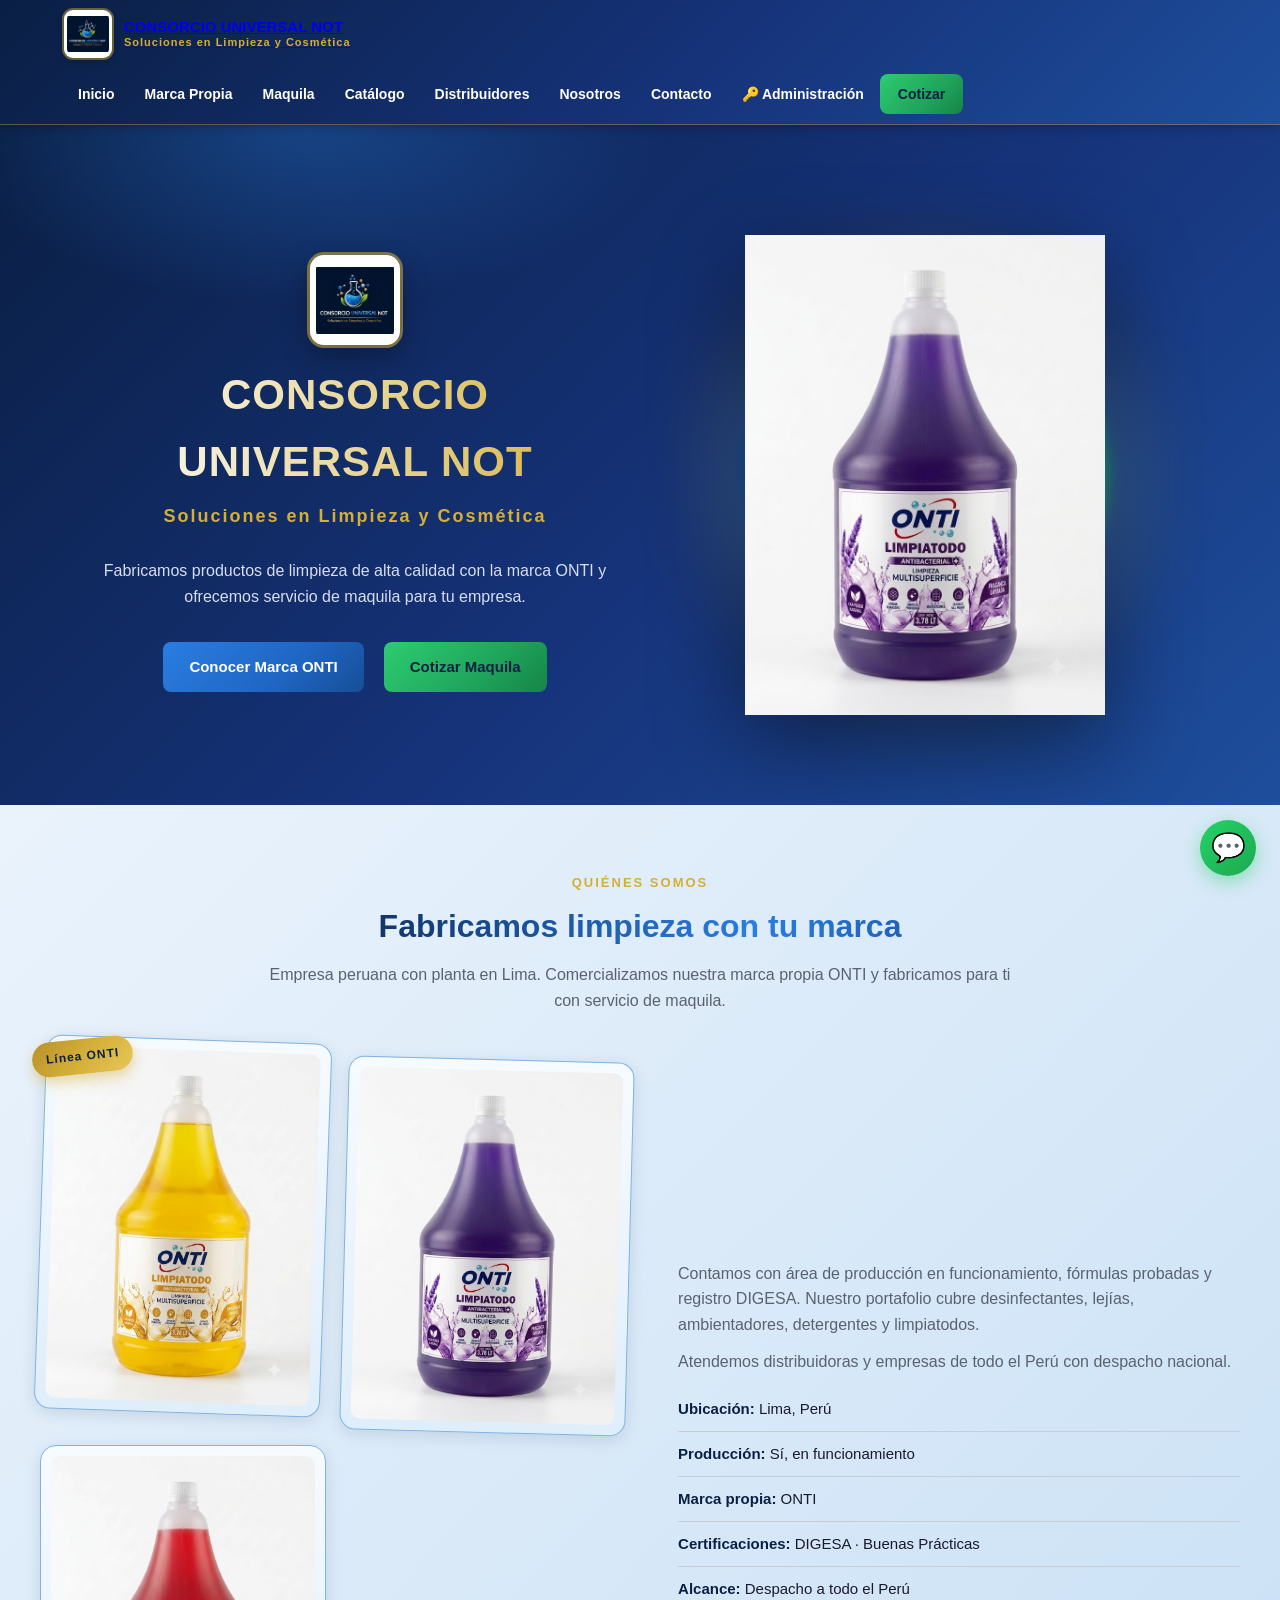
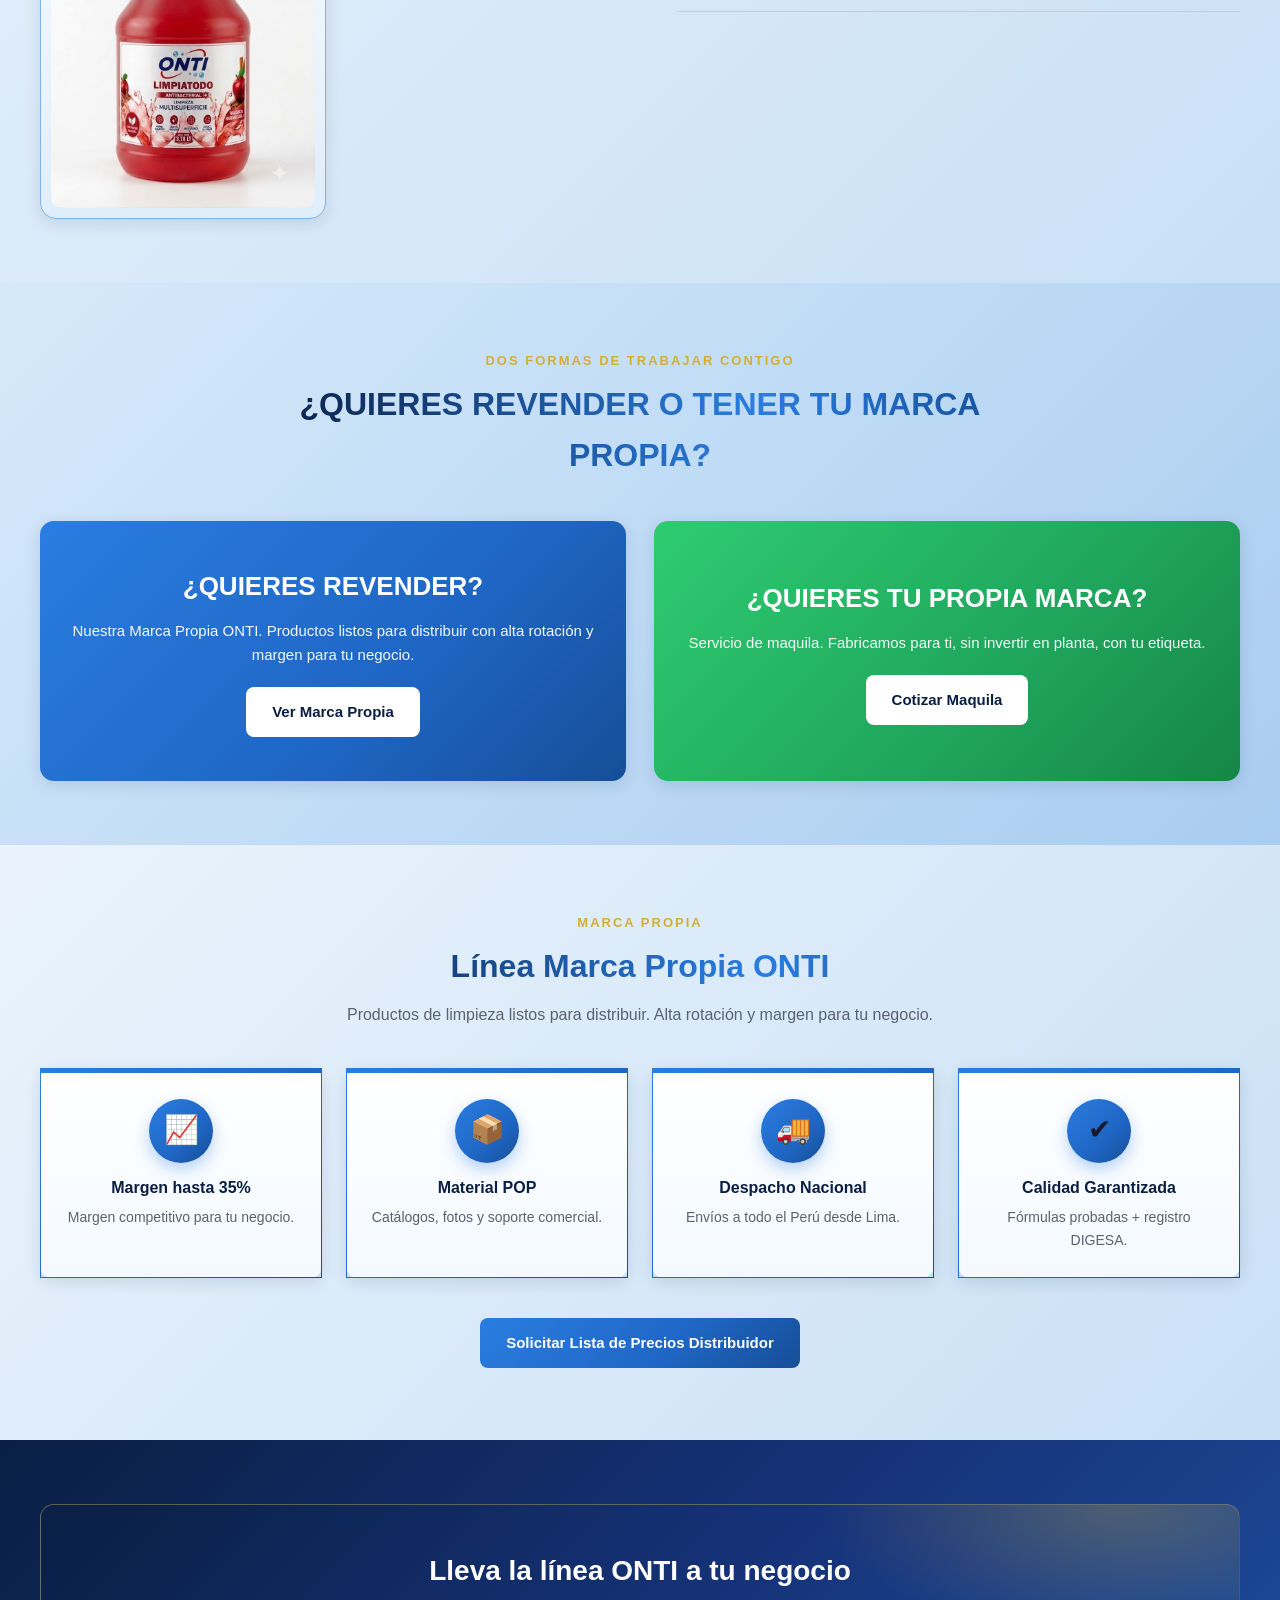
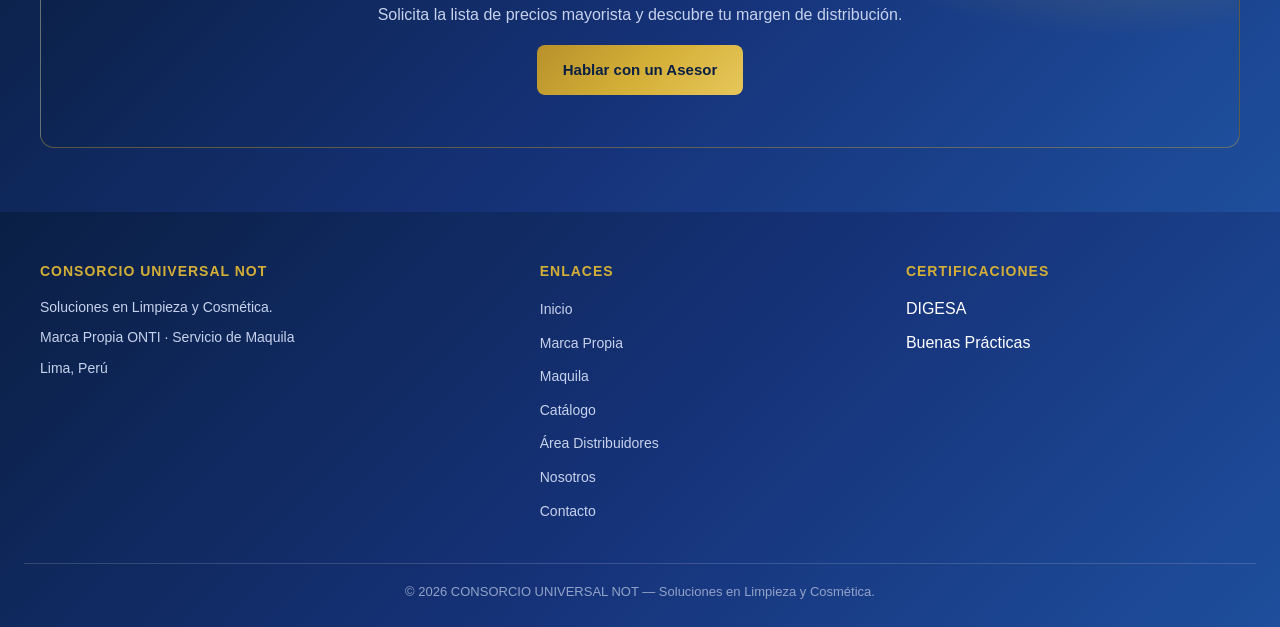
==== commit 3ed9184d: "Hero 360°, vitrina Línea ONTI en presentación, secciones únicas y catálogo auto-restaurado" ====
--- a/index.html
+++ b/index.html
@@ -13,38 +13,82 @@
   <header class="header" id="header">
     <div class="header-inner">
       <div class="brand">
-        <img src="imagenes/WhatsApp Image 2026-08-08 at 4.37.59 PM.jpeg" alt="Logo CONSORCIO UNIVERSAL NOT">
-        <div class="brand-name">CONSORCIO UNIVERSAL NOT
+        <a href="index.html"><img src="imagenes/WhatsApp Image 2026-08-08 at 4.37.59 PM.jpeg" alt="Logo CONSORCIO UNIVERSAL NOT"></a>
+        <a href="index.html" class="brand-name">CONSORCIO UNIVERSAL NOT
           <span>Soluciones en Limpieza y Cosmética</span>
-        </div>
+        </a>
       </div>
       <button class="boton-menu" id="btn-menu" aria-label="Abrir menú" aria-expanded="false" aria-controls="nav-principal">☰</button>
       <nav class="nav" id="nav-principal">
-        <a href="#inicio">Inicio</a>
-        <a href="#marca-propia">Marca Propia</a>
-        <a href="#maquila">Maquila</a>
-        <a href="#catalogo">Catálogo</a>
-        <a href="#distribuidores">Distribuidores</a>
-        <a href="#nosotros">Nosotros</a>
-        <a href="#contacto">Contacto</a>
-        <a href="#" onclick="abrirAcceso(); return false;">🔑 Administración</a>
-        <a href="#contacto" class="cta-cotizar">Cotizar</a>
+        <a href="index.html">Inicio</a>
+        <a href="catalogo.html#marca-propia">Marca Propia</a>
+        <a href="maquila.html">Maquila</a>
+        <a href="catalogo.html">Catálogo</a>
+        <a href="distribuidores.html">Distribuidores</a>
+        <a href="nosotros.html">Nosotros</a>
+        <a href="contacto.html">Contacto</a>
+        <a href="catalogo.html">🔑 Administración</a>
+        <a href="contacto.html" class="cta-cotizar">Cotizar</a>
       </nav>
     </div>
   </header>
+
+  <div class="capa-menu" id="capa-menu" hidden></div>
 
   <!-- ============ HERO ============ -->
   <section class="hero" id="inicio">
-    <img class="logo-hero" src="imagenes/WhatsApp Image 2026-08-08 at 4.37.59 PM.jpeg" alt="Logo CONSORCIO UNIVERSAL NOT">
-    <h1>CONSORCIO UNIVERSAL NOT</h1>
-    <p class="sub">Soluciones en Limpieza y Cosmética</p>
-    <p>Fabricamos productos de limpieza de alta calidad con la marca ONTI y ofrecemos servicio de maquila para tu empresa.</p>
-    <a href="#marca-propia" class="btn btn-azul">Conocer Marca ONTI</a>
-    <a href="#maquila" class="btn btn-verde">Cotizar Maquila</a>
+    <div class="hero-grid">
+      <div class="hero-texto">
+        <img class="logo-hero" src="imagenes/WhatsApp Image 2026-08-08 at 4.37.59 PM.jpeg" alt="Logo CONSORCIO UNIVERSAL NOT">
+        <h1>CONSORCIO UNIVERSAL NOT</h1>
+        <p class="sub">Soluciones en Limpieza y Cosmética</p>
+        <p>Fabricamos productos de limpieza de alta calidad con la marca ONTI y ofrecemos servicio de maquila para tu empresa.</p>
+        <div class="botones-hero">
+          <a href="#somos" class="btn btn-azul">Conocer Marca ONTI</a>
+          <a href="maquila.html" class="btn btn-verde">Cotizar Maquila</a>
+        </div>
+      </div>
+      <div class="hero-visual" aria-hidden="true">
+        <span class="hero-disco"></span>
+        <img class="hero-producto" src="imagenes/WhatsApp Image 2026-08-08 at 4.38.36 PM.jpeg" alt="Limpiatodo Antibacterial Lavanda">
+      </div>
+    </div>
+  </section>
+
+  <!-- ============ QUIÉNES SOMOS ============ -->
+  <section class="seccion-clara" id="somos">
+    <div class="contenedor">
+      <div class="encabezado-seccion">
+        <span class="etiqueta">Quiénes somos</span>
+        <h2>Fabricamos limpieza con tu marca</h2>
+        <p>Empresa peruana con planta en Lima. Comercializamos nuestra marca propia ONTI y fabricamos para ti con servicio de maquila.</p>
+      </div>
+      <div class="grid-somos">
+        <div class="vitrina-productos">
+          <span class="insignia">Línea ONTI</span>
+          <div class="marco"><img src="imagenes/WhatsApp Image 2026-08-08 at 4.38.08 PM.jpeg" alt="Limpiatodo Antibacterial Mango"></div>
+          <div class="marco"><img src="imagenes/WhatsApp Image 2026-08-08 at 4.38.36 PM.jpeg" alt="Limpiatodo Antibacterial Lavanda"></div>
+          <div class="marco"><img src="imagenes/WhatsApp Image 2026-08-08 at 4.38.24 PM.jpeg" alt="Limpiatodo Antibacterial Manzana Canela"></div>
+        </div>
+        <div>
+          <div class="texto">
+            <p>Contamos con área de producción en funcionamiento, fórmulas probadas y registro DIGESA. Nuestro portafolio cubre desinfectantes, lejías, ambientadores, detergentes y limpiatodos.</p>
+            <p>Atendemos distribuidoras y empresas de todo el Perú con despacho nacional.</p>
+          </div>
+          <ul class="datos-empresa">
+            <li><strong>Ubicación:</strong> Lima, Perú</li>
+            <li><strong>Producción:</strong> Sí, en funcionamiento</li>
+            <li><strong>Marca propia:</strong> ONTI</li>
+            <li><strong>Certificaciones:</strong> DIGESA · Buenas Prácticas</li>
+            <li><strong>Alcance:</strong> Despacho a todo el Perú</li>
+          </ul>
+        </div>
+      </div>
+    </div>
   </section>
 
   <!-- ============ 2 VÍAS ============ -->
-  <section class="seccion-clara">
+  <section class="seccion-gris">
     <div class="contenedor">
       <div class="encabezado-seccion">
         <span class="etiqueta">Dos formas de trabajar contigo</span>
@@ -54,43 +98,19 @@
         <div class="via via-azul">
           <h3>¿Quieres revender?</h3>
           <p>Nuestra Marca Propia ONTI. Productos listos para distribuir con alta rotación y margen para tu negocio.</p>
-          <a href="#marca-propia" class="btn btn-blanco">Ver Marca Propia</a>
+          <a href="catalogo.html" class="btn btn-blanco">Ver Marca Propia</a>
         </div>
         <div class="via via-verde">
           <h3>¿Quieres tu propia marca?</h3>
           <p>Servicio de maquila. Fabricamos para ti, sin invertir en planta, con tu etiqueta.</p>
-          <a href="#maquila" class="btn btn-blanco">Cotizar Maquila</a>
-        </div>
-      </div>
-    </div>
-  </section>
-
-  <!-- ============ CERTIFICADOS ============ -->
-  <section class="seccion-gris" style="padding-top: 32px; padding-bottom: 32px;">
-    <div class="contenedor">
-      <div class="certs">
-        <div class="cert">✔ Certificación DIGESA</div>
-        <div class="cert">✔ Buenas Prácticas</div>
-        <div class="cert">✔ Planta en Lima, Perú</div>
-      </div>
-    </div>
-  </section>
-
-  <!-- ============ PRODUCTOS ESTRELLA ============ -->
-  <section class="seccion-clara" id="catalogo">
-    <div class="contenedor">
-      <div class="encabezado-seccion">
-        <span class="etiqueta">Línea ONTI</span>
-        <h2>Nuestros Productos Estrella</h2>
-        <p>Limpiatodo antibacterial multisuperficie 3.78L en tres fragancias que cubren el gusto de todo el Perú.</p>
-      </div>
-      <div class="grid-productos" id="grid-productos"></div>
-      <p class="sin-productos" id="sin-productos" hidden>Próximamente más productos de la línea ONTI.</p>
-    </div>
-  </section>
-
-  <!-- ============ MARCA PROPIA ============ -->
-  <section class="seccion-gris" id="marca-propia">
+          <a href="maquila.html" class="btn btn-blanco">Cotizar Maquila</a>
+        </div>
+      </div>
+    </div>
+  </section>
+
+  <!-- ============ BENEFICIOS MARCA PROPIA ============ -->
+  <section class="seccion-clara">
     <div class="contenedor">
       <div class="encabezado-seccion">
         <span class="etiqueta">Marca Propia</span>
@@ -120,40 +140,7 @@
         </div>
       </div>
       <div style="text-align: center; margin-top: 40px;">
-        <a href="#distribuidores" class="btn btn-azul">Solicitar Lista de Precios Distribuidor</a>
-      </div>
-    </div>
-  </section>
-
-  <!-- ============ MAQUILA ============ -->
-  <section class="seccion-clara" id="maquila">
-    <div class="contenedor">
-      <div class="encabezado-seccion">
-        <span class="etiqueta">Servicio de Maquila</span>
-        <h2>Fabricamos con TU marca</h2>
-        <p>Fabricamos productos de limpieza para tu empresa, sin invertir en planta. Usamos tu fórmula o te damos la nuestra.</p>
-      </div>
-      <div class="grid-pasos">
-        <div class="paso">
-          <div class="numero">1</div>
-          <h4>Cotizas</h4>
-          <p>Nos dices producto y volumen.</p>
-        </div>
-        <div class="paso">
-          <div class="numero">2</div>
-          <h4>Producimos</h4>
-          <p>Con tu fórmula o te damos la nuestra.</p>
-        </div>
-        <div class="paso">
-          <div class="numero">3</div>
-          <h4>Entregamos</h4>
-          <p>Envasado, etiquetado y listo para vender.</p>
-        </div>
-      </div>
-      <div style="text-align: center; margin-top: 40px;">
-        <span class="precio" style="font-size: 15px; color: var(--texto-suave);">Lotes desde 500L / 1000 unidades · Desinfectantes, lejías, ambientadores, detergentes, limpiatodos</span>
-        <br>
-        <a href="#contacto" class="btn btn-verde" style="margin-top: 16px;">Cotizar mi Producción en 24h</a>
+        <a href="catalogo.html#marca-propia" class="btn btn-azul">Solicitar Lista de Precios Distribuidor</a>
       </div>
     </div>
   </section>
@@ -162,147 +149,9 @@
   <section class="seccion-marino">
     <div class="contenedor">
       <div class="banner-cta">
-        <h2>¿Eres empresa o distribuidora?</h2>
-        <p>Solicita precios especiales y material de apoyo comercial.</p>
-        <a href="#contacto" class="btn btn-oro">Hablar con un Asesor</a>
-      </div>
-    </div>
-  </section>
-
-  <!-- ============ ÁREA DISTRIBUIDORES ============ -->
-  <section class="seccion-gris" id="distribuidores">
-    <div class="contenedor">
-      <div class="encabezado-seccion">
-        <span class="etiqueta">Acceso exclusivo</span>
-        <h2>Área Distribuidores</h2>
-        <p>Regístrate como empresa o distribuidora y recibe lista de precios, material POP y apoyo comercial.</p>
-      </div>
-      <form class="formulario" action="#" method="post">
-        <div class="campo">
-          <label for="d-nombre">Nombre de la empresa</label>
-          <input type="text" id="d-nombre" name="nombre" placeholder="Nombre de tu empresa" required>
-        </div>
-        <div class="campo">
-          <label for="d-ruc">RUC</label>
-          <input type="text" id="d-ruc" name="ruc" placeholder="20XXXXXXXXX" required>
-        </div>
-        <div class="campo">
-          <label for="d-ciudad">Ciudad</label>
-          <input type="text" id="d-ciudad" name="ciudad" placeholder="Ciudad" required>
-        </div>
-        <div class="campo">
-          <label for="d-volumen">Volumen mensual estimado</label>
-          <select id="d-volumen" name="volumen">
-            <option value="">Selecciona un rango</option>
-            <option>Menos de 500L</option>
-            <option>500L – 1,000L</option>
-            <option>1,000L – 5,000L</option>
-            <option>Más de 5,000L</option>
-          </select>
-        </div>
-        <div class="campo">
-          <label for="d-producto">Producto de interés</label>
-          <select id="d-producto" name="producto">
-            <option value="">Selecciona una fragancia</option>
-            <option>Limpiatodo Mango</option>
-            <option>Limpiatodo Manzana Canela</option>
-            <option>Limpiatodo Lavanda</option>
-          </select>
-        </div>
-        <button type="submit" class="btn btn-azul">Solicitar Lista de Precios</button>
-        <p class="nota-form">Un asesor te responderá en máximo 24 horas hábiles.</p>
-      </form>
-    </div>
-  </section>
-
-  <!-- ============ NOSOTROS ============ -->
-  <section class="seccion-clara" id="nosotros">
-    <div class="contenedor">
-      <div class="encabezado-seccion">
-        <span class="etiqueta">Nosotros</span>
-        <h2>Consorcio Universal NOT</h2>
-        <p>Soluciones en Limpieza y Cosmética.</p>
-      </div>
-      <div class="grid-nosotros">
-        <div class="texto">
-          <p>Empresa peruana dedicada a la fabricación y comercialización de productos de limpieza de alta calidad, con planta en Lima y área de producción en funcionamiento.</p>
-          <p>Comercializamos nuestra marca propia ONTI a distribuidoras y empresas, y ofrecemos servicio de maquila para quienes desean su propia línea.</p>
-        </div>
-        <ul class="datos-empresa">
-          <li><strong>Ubicación:</strong> Lima, Perú</li>
-          <li><strong>Área de producción:</strong> Sí, en funcionamiento</li>
-          <li><strong>Marca propia:</strong> ONTI</li>
-          <li><strong>Certificaciones:</strong> DIGESA · Buenas Prácticas</li>
-          <li><strong>Alcance:</strong> Despacho a todo el Perú</li>
-        </ul>
-      </div>
-    </div>
-  </section>
-
-  <!-- ============ CONTACTO ============ -->
-  <section class="seccion-gris" id="contacto">
-    <div class="contenedor">
-      <div class="encabezado-seccion">
-        <span class="etiqueta">Contacto</span>
-        <h2>Contáctanos o Cotiza en Línea</h2>
-        <p>Escoge el tipo de cotización que necesitas.</p>
-      </div>
-      <div class="grid-contacto">
-        <div>
-          <div class="dato-contacto">
-            <div class="icono">📍</div>
-            <div>
-              <h4>Dirección</h4>
-              <p>Lima, Perú</p>
-            </div>
-          </div>
-          <div class="dato-contacto">
-            <div class="icono">📞</div>
-            <div>
-              <h4>Teléfono / WhatsApp</h4>
-              <p>+51 992 749 363</p>
-            </div>
-          </div>
-          <div class="dato-contacto">
-            <div class="icono">✉️</div>
-            <div>
-              <h4>Correo</h4>
-              <p>omar.diaz@gmail.com</p>
-            </div>
-          </div>
-          <div class="dato-contacto">
-            <div class="icono">🏭</div>
-            <div>
-              <h4>Producción</h4>
-              <p>Maquila desde 500L / 1000 unidades</p>
-            </div>
-          </div>
-        </div>
-        <form class="formulario" action="#" method="post">
-          <div class="campo">
-            <label for="c-tipo">Tipo de cotización</label>
-            <select id="c-tipo" name="tipo">
-              <option value="">Selecciona</option>
-              <option>Marca Propia ONTI (lista de precios)</option>
-              <option>Servicio de Maquila</option>
-              <option>Otro</option>
-            </select>
-          </div>
-          <div class="campo">
-            <label for="c-empresa">Empresa</label>
-            <input type="text" id="c-empresa" name="empresa" placeholder="Nombre de tu empresa" required>
-          </div>
-          <div class="campo">
-            <label for="c-correo">Correo</label>
-            <input type="email" id="c-correo" name="correo" placeholder="correo@empresa.com" required>
-          </div>
-          <div class="campo">
-            <label for="c-mensaje">Mensaje</label>
-            <textarea id="c-mensaje" name="mensaje" rows="4" placeholder="Cuéntanos tu requerimiento"></textarea>
-          </div>
-          <button type="submit" class="btn btn-verde">Enviar Cotización</button>
-          <p class="nota-form">Respuesta en máximo 24 horas hábiles.</p>
-        </form>
+        <h2>Lleva la línea ONTI a tu negocio</h2>
+        <p>Solicita la lista de precios mayorista y descubre tu margen de distribución.</p>
+        <a href="contacto.html" class="btn btn-oro">Hablar con un Asesor</a>
       </div>
     </div>
   </section>
@@ -319,13 +168,13 @@
       <div>
         <h4>Enlaces</h4>
         <ul>
-          <li><a href="#inicio">Inicio</a></li>
-          <li><a href="#marca-propia">Marca Propia</a></li>
-          <li><a href="#maquila">Maquila</a></li>
-          <li><a href="#catalogo">Catálogo</a></li>
-          <li><a href="#distribuidores">Área Distribuidores</a></li>
-          <li><a href="#nosotros">Nosotros</a></li>
-          <li><a href="#" onclick="abrirAcceso(); return false;">Área Administrativa</a></li>
+          <li><a href="index.html">Inicio</a></li>
+          <li><a href="catalogo.html#marca-propia">Marca Propia</a></li>
+          <li><a href="maquila.html">Maquila</a></li>
+          <li><a href="catalogo.html">Catálogo</a></li>
+          <li><a href="distribuidores.html">Área Distribuidores</a></li>
+          <li><a href="nosotros.html">Nosotros</a></li>
+          <li><a href="contacto.html">Contacto</a></li>
         </ul>
       </div>
       <div>
@@ -341,683 +190,18 @@
     </div>
   </footer>
 
-  <!-- Acceso restringido al panel admin -->
-  <button class="admin-float" onclick="abrirAcceso()" aria-label="Acceso a panel interno">
-    <span class="burbuja">Acceso interno</span>
-    <span class="icono">⚙️</span>
-  </button>
-
   <!-- WhatsApp flotante -->
   <a class="whatsapp-float" href="https://wa.me/51992749363" target="_blank" rel="noopener">
     <span class="burbuja">¿Dudas? Escríbenos</span>
     <span class="icono">💬</span>
   </a>
 
-  <!-- Capa oscura del menú (móvil) -->
-  <div class="capa-menu" id="capa-menu" hidden></div>
-
-  <!-- ============ MODAL DE ACCESO ============ -->
-  <div class="modal-overlay" id="modal-acceso" hidden>
-    <div class="modal-caja">
-      <h3>🔒 Acceso restringido</h3>
-      <p>Este espacio es exclusivo del personal asignado. Ingresa tu clave para continuar.</p>
-      <input type="password" id="clave-acceso" placeholder="Clave de acceso" autocomplete="current-password">
-      <p class="error-acceso" id="error-acceso" hidden>Clave incorrecta. Inténtalo de nuevo.</p>
-      <div class="modal-botones">
-        <button type="button" class="btn btn-verde" onclick="verificarAcceso()">Acceder</button>
-        <button type="button" class="btn btn-blanco" onclick="cerrarAcceso()">Cancelar</button>
-      </div>
-    </div>
-  </div>
-
-  <!-- ============ PANEL ADMIN (vista interna, solo con clave) ============ -->
-  <div id="panel-admin" hidden>
-
-    <div class="admin-topbar">
-      <h1>⚙️ Panel Comercial — CONSORCIO UNIVERSAL NOT</h1>
-      <span class="usuario">Área Comercial · Acceso restringido ·
-        <a href="#" style="color:#D4AF37;" onclick="verPaginaWeb(); return false;">← Ver página web</a> ·
-        <a href="#" style="color:#FFB4B4;" onclick="cerrarSesion(); return false;">Cerrar sesión</a>
-      </span>
-    </div>
-
-    <div class="admin-wrap">
-
-      <div class="admin-aviso">
-        ⚙️ <strong>Panel de uso interno:</strong> desde aquí se cargan y administran los <strong>productos</strong>, <strong>fotos</strong> y <strong>categorías</strong> que se muestran en la página, y se atienden las solicitudes recibidas.
-      </div>
-
-      <nav class="tabs">
-        <a href="#card-productos" class="activo">Productos</a>
-        <a href="#card-categorias">Categorías</a>
-        <a href="#card-solicitudes">Solicitudes</a>
-        <a href="#card-leads">Leads Distribuidores</a>
-      </nav>
-
-      <!-- Formulario Nuevo / Editar Producto -->
-      <div id="form-producto" class="tarjeta-admin form-admin" style="display:none;">
-        <h2 id="form-titulo">Nuevo Producto</h2>
-        <form class="formulario" style="max-width:100%; margin:0; box-shadow:none;" onsubmit="guardarProducto(event)">
-          <input type="hidden" id="p-id">
-          <div class="campo">
-            <label for="p-nombre">Nombre del producto</label>
-            <input type="text" id="p-nombre" placeholder="Ej. Limpiatodo Antibacterial" required>
-          </div>
-          <div class="campo">
-            <label for="p-linea">Línea</label>
-            <select id="p-linea">
-              <option>Marca Propia</option>
-              <option>Maquila</option>
-            </select>
-          </div>
-          <div class="campo">
-            <label for="p-categoria">Categoría</label>
-            <select id="p-categoria">
-              <option>Limpieza</option>
-              <option>Cosmética</option>
-              <option>Maquila</option>
-              <option>Otra</option>
-            </select>
-          </div>
-          <div class="campo">
-            <label for="p-fragancia">Fragancia</label>
-            <select id="p-fragancia">
-              <option>Mango</option>
-              <option>Manzana Canela</option>
-              <option>Lavanda</option>
-              <option>Otra</option>
-            </select>
-          </div>
-          <div class="campo">
-            <label for="p-presentacion">Presentación</label>
-            <input type="text" id="p-presentacion" placeholder="3.78L · 1L · 4L · 20L">
-          </div>
-          <div class="campo">
-            <label for="p-descripcion">Descripción</label>
-            <textarea id="p-descripcion" rows="2" placeholder="Breve descripción del producto"></textarea>
-          </div>
-          <div class="campo">
-            <label for="p-imagen">Imagen del producto</label>
-            <input type="file" id="p-imagen" accept="image/*" onchange="vistaPreviaImagen(event)">
-            <img id="p-imagen-prev" class="preview-imagen" alt="Vista previa" hidden>
-          </div>
-          <div class="campo">
-            <label for="p-stock">Disponibilidad / Lote</label>
-            <input type="text" id="p-stock" placeholder="Ej. Lote 24-08 · en stock">
-          </div>
-          <div class="campo">
-            <label for="p-estado">Estado (visibilidad pública)</label>
-            <select id="p-estado">
-              <option>Activo</option>
-              <option>Inactivo</option>
-            </select>
-          </div>
-          <button type="submit" class="btn btn-verde">Guardar Producto</button>
-          <button type="button" class="btn btn-blanco" onclick="cerrarFormProducto()">Cancelar</button>
-        </form>
-      </div>
-
-      <div class="tarjeta-admin" id="card-productos">
-        <div style="display:flex; justify-content:space-between; align-items:center; flex-wrap:wrap; gap:12px; margin-bottom:16px;">
-          <h2 style="margin:0;">Catálogo de productos</h2>
-          <button type="button" class="btn btn-verde" onclick="abrirFormProducto()">+ Nuevo Producto</button>
-        </div>
-        <table class="tabla-admin">
-          <thead>
-            <tr>
-              <th>Producto</th>
-              <th>Línea</th>
-              <th>Categoría</th>
-              <th>Presentación</th>
-              <th>Disponibilidad</th>
-              <th>Estado</th>
-              <th>Acciones</th>
-            </tr>
-          </thead>
-<tbody id="tabla-productos">
-        </tbody>
-      </table>
-    </div>
-
-    <!-- Formulario Nueva / Editar Categoría -->
-      <div id="form-categoria" class="tarjeta-admin form-admin" style="display:none;">
-        <h2 id="form-cat-titulo">Nueva Categoría</h2>
-        <form class="formulario" style="max-width:100%; margin:0; box-shadow:none;" onsubmit="guardarCategoria(event)">
-          <input type="hidden" id="c-id">
-          <div class="campo">
-            <label for="c-nombre">Nombre de la categoría</label>
-            <input type="text" id="c-nombre" placeholder="Ej. Limpieza · Cosmética · Maquila" required>
-          </div>
-          <div class="campo">
-            <label for="c-estado">Estado</label>
-            <select id="c-estado">
-              <option>Activo</option>
-              <option>Inactivo</option>
-            </select>
-          </div>
-          <button type="submit" class="btn btn-verde">Guardar Categoría</button>
-          <button type="button" class="btn btn-blanco" onclick="cerrarFormCategoria()">Cancelar</button>
-        </form>
-      </div>
-
-      <div class="tarjeta-admin" id="card-categorias">
-        <div style="display:flex; justify-content:space-between; align-items:center; flex-wrap:wrap; gap:12px; margin-bottom:16px;">
-          <h2 style="margin:0;">Categorías</h2>
-          <button type="button" class="btn btn-verde" onclick="abrirFormCategoria()">+ Nueva Categoría</button>
-        </div>
-        <table class="tabla-admin">
-          <thead>
-            <tr>
-              <th>Categoría</th>
-              <th>Estado</th>
-              <th>Acciones</th>
-            </tr>
-          </thead>
-          <tbody id="tabla-categorias">
-          </tbody>
-        </table>
-      </div>
-
-      <div class="tarjeta-admin" id="card-solicitudes">
-        <h2>Bandeja de solicitudes recibidas</h2>
-        <table class="tabla-admin">
-          <thead>
-            <tr>
-              <th>Fecha</th>
-              <th>Empresa</th>
-              <th>Tipo</th>
-              <th>Volumen</th>
-              <th>Estado</th>
-            </tr>
-          </thead>
-          <tbody>
-            <tr>
-              <td>08/08/2026</td>
-              <td>Distribuidora El Norte S.A.C.</td>
-              <td>Lista de precios (Mango)</td>
-              <td>1,000 – 5,000L</td>
-              <td><span class="etiqueta-estado activo">Respondida en 24h</span></td>
-            </tr>
-            <tr>
-              <td>08/08/2026</td>
-              <td>Empresa Andina E.I.R.L.</td>
-              <td>Cotización de maquila</td>
-              <td>500 – 1,000L</td>
-              <td><span class="etiqueta-estado inactivo">Pendiente</span></td>
-            </tr>
-          </tbody>
-        </table>
-      </div>
-
-      <div class="tarjeta-admin" id="card-leads">
-        <h2>Leads — Área Distribuidores</h2>
-        <table class="tabla-admin">
-          <thead>
-            <tr>
-              <th>Empresa</th>
-              <th>RUC</th>
-              <th>Ciudad</th>
-              <th>Fecha</th>
-            </tr>
-          </thead>
-          <tbody>
-            <tr>
-              <td>Comercial San Martín S.A.C.</td>
-              <td>20XXXXXXXXX</td>
-              <td>Rioja</td>
-              <td>08/08/2026</td>
-            </tr>
-            <tr>
-              <td>Distribuidora del Centro</td>
-              <td>20XXXXXXXXX</td>
-              <td>Huancayo</td>
-              <td>07/08/2026</td>
-            </tr>
-          </tbody>
-        </table>
-      </div>
-
-    </div><!-- /.admin-wrap -->
-
-  </div><!-- /#panel-admin -->
-
   <script>
-    const CLAVE_ACCESO = 'admin123';
-
-    function $ (id) { return document.getElementById(id); }
-    let editandoId = null;
-    let editandoCatId = null;
-
-    /* ---------- Sesión / acceso ---------- */
-    let sesionActiva = false;
-
-    function guardarSesion() {
-      sesionActiva = true;
-      try { sessionStorage.setItem('panel_admin', 'autorizado'); } catch (e) {}
-    }
-
-    function tieneSesion() {
-      if (sesionActiva) return true;
-      try { return sessionStorage.getItem('panel_admin') === 'autorizado'; } catch (e) { return false; }
-    }
-
-    function limpiarSesion() {
-      sesionActiva = false;
-      try { sessionStorage.removeItem('panel_admin'); } catch (e) {}
-    }
-
-    function abrirAcceso() {
-      if (tieneSesion()) {
-        mostrarPanelAdmin();
-        return;
-      }
-      document.getElementById('modal-acceso').hidden = false;
-      document.getElementById('clave-acceso').value = '';
-      document.getElementById('error-acceso').hidden = true;
-      document.getElementById('clave-acceso').focus();
-    }
-
-    function cerrarAcceso() {
-      document.getElementById('modal-acceso').hidden = true;
-    }
-
-    function verificarAcceso() {
-      const clave = document.getElementById('clave-acceso').value;
-      if (clave === CLAVE_ACCESO) {
-        cerrarAcceso();
-        mostrarPanelAdmin();
-        guardarSesion();
-      } else {
-        document.getElementById('error-acceso').hidden = false;
-        document.getElementById('clave-acceso').focus();
-      }
-    }
-
-    function mostrarPanelAdmin() {
-      document.getElementById('panel-admin').hidden = false;
-      document.body.classList.add('admin-body');
-      window.scrollTo(0, 0);
-    }
-
-    function verPaginaWeb() {
-      document.getElementById('panel-admin').hidden = true;
-      document.body.classList.remove('admin-body');
-    }
-
-    function cerrarSesion() {
-      limpiarSesion();
-      verPaginaWeb();
-    }
-
-    document.getElementById('clave-acceso').addEventListener('keydown', function (e) {
-      if (e.key === 'Enter') verificarAcceso();
-    });
-
-    document.querySelectorAll('.tabs a').forEach(function (tab) {
-      tab.addEventListener('click', function () {
-        document.querySelectorAll('.tabs a').forEach(function (t) { t.classList.remove('activo'); });
-        tab.classList.add('activo');
-      });
-    });
-
     (function () {
-      if (tieneSesion()) {
-        mostrarPanelAdmin();
-      }
-    })();
-
-    /* ---------- Datos / Catálogo ---------- */
-    const CLAVE_PRODUCTOS = 'productos_onti';
-    const IMAGENES_DIR = 'imagenes/';
-
-    const PRODUCTOS_DEFECTO = [
-      { id: 'p1', nombre: 'Limpiatodo Antibacterial Mango', linea: 'Marca Propia', categoria: 'Limpieza', fragancia: 'Mango', presentacion: '3.78L · 1L · 4L · 20L', descripcion: 'Elimina 99.9% de bacterias. Aroma dulce y duradero. Ideal para hogares.', imagen: IMAGENES_DIR + 'WhatsApp Image 2026-08-08 at 4.38.08 PM.jpeg', stock: 'Lote 24-08 · en stock', estado: 'Activo' },
-      { id: 'p2', nombre: 'Limpiatodo Antibacterial Manzana Canela', linea: 'Marca Propia', categoria: 'Limpieza', fragancia: 'Manzana Canela', presentacion: '3.78L · 1L · 4L · 20L', descripcion: 'Elimina 99.9% de bacterias. Aroma navideño y familiar. Alta rotación.', imagen: IMAGENES_DIR + 'WhatsApp Image 2026-08-08 at 4.38.24 PM.jpeg', stock: 'Lote 24-08 · en stock', estado: 'Activo' },
-      { id: 'p3', nombre: 'Limpiatodo Antibacterial Lavanda', linea: 'Marca Propia', categoria: 'Limpieza', fragancia: 'Lavanda', presentacion: '3.78L · 1L · 4L · 20L', descripcion: 'Elimina 99.9% de bacterias. Aroma relajante. Ideal para hoteles y spas.', imagen: IMAGENES_DIR + 'WhatsApp Image 2026-08-08 at 4.38.36 PM.jpeg', stock: 'Lote 24-08 · en stock', estado: 'Activo' },
-      { id: 'p4', nombre: 'Desinfectante 5L (maquila)', linea: 'Maquila', categoria: 'Maquila', fragancia: 'Otra', presentacion: 'Bidón 5L', descripcion: 'Desinfectante para maquila. Bajo pedido desde 500L.', imagen: IMAGENES_DIR + 'WhatsApp Image 2026-08-08 at 4.38.36 PM.jpeg', stock: 'Bajo pedido · 500L min', estado: 'Inactivo' }
-    ];
-
-    function cargarProductos() {
-      try {
-        const guardado = localStorage.getItem(CLAVE_PRODUCTOS);
-        if (guardado) {
-          const arr = JSON.parse(guardado);
-          if (Array.isArray(arr) && arr.every(function (p) {
-            return p && typeof p.nombre === 'string' && typeof p.estado === 'string';
-          })) return arr;
-        }
-      } catch (e) {}
-      return JSON.parse(JSON.stringify(PRODUCTOS_DEFECTO));
-    }
-
-    let PRODUCTOS = cargarProductos();
-    let imagenNueva = null;
-
-    function buscarProducto(id) {
-      return PRODUCTOS.find(function (x) { return x.id === id; });
-    }
-
-    function persistirProductos() {
-      renderCatalogo();
-      renderTablaAdmin();
-      try { localStorage.setItem(CLAVE_PRODUCTOS, JSON.stringify(PRODUCTOS)); } catch (e) {}
-    }
-
-    function restaurarProductos() {
-      PRODUCTOS = JSON.parse(JSON.stringify(PRODUCTOS_DEFECTO));
-      persistirProductos();
-      $('sin-productos').scrollIntoView({ behavior: 'smooth' });
-    }
-
-    /* ---------- Catálogo público ---------- */
-    function renderCatalogo() {
-      const grid = $('grid-productos');
-      const vacio = $('sin-productos');
-      const activos = PRODUCTOS.filter(function (p) { return p.estado === 'Activo'; });
-      grid.innerHTML = '';
-      if (activos.length === 0) {
-        vacio.hidden = false;
-        const boton = document.createElement('button');
-        boton.type = 'button';
-        boton.className = 'btn btn-oro';
-        boton.style.marginTop = '12px';
-        boton.textContent = 'Restaurar catálogo de ejemplo';
-        boton.addEventListener('click', restaurarProductos);
-        vacio.appendChild(boton);
-        return;
-      }
-      vacio.hidden = true;
-      activos.forEach(function (p) {
-        const tarjeta = document.createElement('div');
-        tarjeta.className = 'producto';
-        tarjeta.innerHTML =
-          '<img class="img-producto" src="' + p.imagen + '" alt="' + (p.nombre || '') + '">' +
-          '<div class="cuerpo">' +
-            '<h3>' + (p.nombre || '') + '</h3>' +
-            (p.fragancia ? '<span class="fragancia">Fragancia ' + p.fragancia + '</span>' : '') +
-            (p.descripcion ? '<p>' + p.descripcion + '</p>' : '') +
-            (p.presentacion ? '<span class="presentacion">Presentación: ' + p.presentacion + '</span>' : '') +
-            '<span class="precio">Precio distribuidor: Solicitar cotización</span>' +
-            '<a href="#distribuidores" class="btn btn-azul">Solicitar Cotización</a>' +
-          '</div>';
-        grid.appendChild(tarjeta);
-      });
-    }
-
-    /* ---------- Tabla del panel ---------- */
-    function renderTablaAdmin() {
-      const tbody = $('tabla-productos');
-      tbody.innerHTML = '';
-      PRODUCTOS.forEach(function (p) {
-        const activo = p.estado === 'Activo';
-        const tr = document.createElement('tr');
-        tr.dataset.id = p.id;
-        tr.innerHTML =
-          '<td>' + p.nombre + '</td>' +
-          '<td>' + p.linea + '</td>' +
-          '<td>' + p.categoria + '</td>' +
-          '<td>' + p.presentacion + '</td>' +
-          '<td>' + p.stock + '</td>' +
-          '<td><span class="etiqueta-estado ' + (activo ? 'activo' : 'inactivo') + '">' + p.estado + '</span></td>' +
-          '<td><a href="#" class="btn-mini" onclick="abrirFormProducto(this.closest(\'tr\').dataset.id); return false;">Editar</a> ' +
-          '<a href="#" class="btn-mini ' + (activo ? 'rojo' : 'oro') + '" onclick="alternarEstado(this.closest(\'tr\').dataset.id); return false;">' +
-          (activo ? 'Dar de baja' : 'Activar') + '</a> ' +
-          '<a href="#" class="btn-mini rojo" onclick="eliminarProducto(this.closest(\'tr\').dataset.id); return false;">Eliminar</a></td>';
-        tbody.appendChild(tr);
-      });
-    }
-
-    /* ---------- Productos ---------- */
-    function abrirFormProducto(id) {
-      editandoId = id || null;
-      imagenNueva = null;
-      $('form-titulo').textContent = id ? 'Editar Producto' : 'Nuevo Producto';
-      $('form-producto').style.display = 'block';
-      $('p-imagen-prev').hidden = true;
-      if (id) {
-        const p = buscarProducto(id);
-        if (p) {
-          $('p-nombre').value = p.nombre;
-          $('p-linea').value = p.linea;
-          renderSelectCategorias(p.categoria);
-          $('p-fragancia').value = p.fragancia;
-          $('p-presentacion').value = p.presentacion;
-          $('p-descripcion').value = p.descripcion || '';
-          $('p-stock').value = p.stock;
-          $('p-estado').value = p.estado;
-        }
-      } else {
-        $('form-producto').reset();
-      }
-      $('form-producto').scrollIntoView({ behavior: 'smooth' });
-    }
-
-    function vistaPreviaImagen(e) {
-      const archivo = e.target.files[0];
-      const prev = $('p-imagen-prev');
-      if (archivo) {
-        const lector = new FileReader();
-        lector.onload = function (ev) {
-          imagenNueva = ev.target.result;
-          prev.src = ev.target.result;
-          prev.hidden = false;
-        };
-        lector.readAsDataURL(archivo);
-      } else {
-        prev.hidden = true;
-      }
-    }
-
-    function cerrarFormProducto() {
-      $('form-producto').style.display = 'none';
-      $('p-imagen-prev').hidden = true;
-      editandoId = null;
-      imagenNueva = null;
-    }
-
-    function guardarProducto(e) {
-      e.preventDefault();
-      const nombre = $('p-nombre').value;
-      const linea = $('p-linea').value;
-      const categoria = $('p-categoria').value;
-      const fragancia = $('p-fragancia').value;
-      const presentacion = $('p-presentacion').value || '—';
-      const descripcion = $('p-descripcion').value;
-      const stock = $('p-stock').value || 'Por definir';
-      const estado = $('p-estado').value;
-
-      if (editandoId) {
-        const p = buscarProducto(editandoId);
-        if (p) {
-          p.nombre = nombre;
-          p.linea = linea;
-          p.categoria = categoria;
-          p.fragancia = fragancia;
-          p.presentacion = presentacion;
-          p.descripcion = descripcion;
-          p.stock = stock;
-          p.estado = estado;
-          if (imagenNueva) p.imagen = imagenNueva;
-        }
-      } else {
-        PRODUCTOS.push({
-          id: 'n' + Date.now(),
-          nombre: nombre,
-          linea: linea,
-          categoria: categoria,
-          fragancia: fragancia,
-          presentacion: presentacion,
-          descripcion: descripcion,
-          imagen: imagenNueva || PRODUCTOS_DEFECTO[0].imagen,
-          stock: stock,
-          estado: estado
-        });
-      }
-      persistirProductos();
-      cerrarFormProducto();
-    }
-
-    function alternarEstado(id) {
-      const p = buscarProducto(id);
-      if (p) {
-        p.estado = p.estado === 'Activo' ? 'Inactivo' : 'Activo';
-        persistirProductos();
-      }
-    }
-
-    /* ---------- Categorías ---------- */
-    const CLAVE_CATEGORIAS = 'categorias_onti';
-
-    const CATEGORIAS_DEFECTO = [
-      { id: 'c1', nombre: 'Limpieza', estado: 'Activo' },
-      { id: 'c2', nombre: 'Cosmética', estado: 'Activo' },
-      { id: 'c3', nombre: 'Maquila', estado: 'Activo' }
-    ];
-
-    function cargarCategorias() {
-      try {
-        const guardado = localStorage.getItem(CLAVE_CATEGORIAS);
-        if (guardado) return JSON.parse(guardado);
-      } catch (e) {}
-      return JSON.parse(JSON.stringify(CATEGORIAS_DEFECTO));
-    }
-
-    let CATEGORIAS = cargarCategorias();
-
-    function buscarCategoria(id) {
-      return CATEGORIAS.find(function (c) { return c.id === id; });
-    }
-
-    function persistirCategorias() {
-      renderTablaCategorias();
-      renderSelectCategorias();
-      try { localStorage.setItem(CLAVE_CATEGORIAS, JSON.stringify(CATEGORIAS)); } catch (e) {}
-    }
-
-    function renderTablaCategorias() {
-      const tbody = $('tabla-categorias');
-      tbody.innerHTML = '';
-      CATEGORIAS.forEach(function (c) {
-        const activo = c.estado === 'Activo';
-        const tr = document.createElement('tr');
-        tr.dataset.id = c.id;
-        tr.innerHTML =
-          '<td>' + c.nombre + '</td>' +
-          '<td><span class="etiqueta-estado ' + (activo ? 'activo' : 'inactivo') + '">' + c.estado + '</span></td>' +
-          '<td><a href="#" class="btn-mini" onclick="abrirFormCategoria(this.closest(\'tr\').dataset.id); return false;">Editar</a> ' +
-          '<a href="#" class="btn-mini ' + (activo ? 'rojo' : 'oro') + '" onclick="alternarCatEstado(this.closest(\'tr\').dataset.id); return false;">' +
-          (activo ? 'Desactivar' : 'Activar') + '</a> ' +
-          '<a href="#" class="btn-mini rojo" onclick="eliminarCategoria(this.closest(\'tr\').dataset.id); return false;">Eliminar</a></td>';
-        tbody.appendChild(tr);
-      });
-    }
-
-    function renderSelectCategorias(valor) {
-      const sel = $('p-categoria');
-      const actual = valor !== undefined ? valor : sel.value;
-      sel.innerHTML = '';
-      const activas = CATEGORIAS.filter(function (c) { return c.estado === 'Activo'; });
-      activas.forEach(function (c) {
-        const op = document.createElement('option');
-        op.value = c.nombre;
-        op.textContent = c.nombre;
-        sel.appendChild(op);
-      });
-      const otra = document.createElement('option');
-      otra.value = 'Otra';
-      otra.textContent = 'Otra';
-      sel.appendChild(otra);
-      const opciones = activas.map(function (c) { return c.nombre; }).concat(['Otra']);
-      sel.value = opciones.indexOf(actual) !== -1 ? actual : (activas[0] ? activas[0].nombre : 'Otra');
-    }
-
-    function abrirFormCategoria(id) {
-      editandoCatId = id || null;
-      $('form-cat-titulo').textContent = id ? 'Editar Categoría' : 'Nueva Categoría';
-      $('form-categoria').style.display = 'block';
-      if (id) {
-        const c = buscarCategoria(id);
-        if (c) {
-          $('c-nombre').value = c.nombre;
-          $('c-estado').value = c.estado;
-        }
-      } else {
-        $('form-categoria').reset();
-        $('c-estado').value = 'Activo';
-      }
-      $('form-categoria').scrollIntoView({ behavior: 'smooth' });
-    }
-
-    function cerrarFormCategoria() {
-      $('form-categoria').style.display = 'none';
-      editandoCatId = null;
-    }
-
-    function guardarCategoria(e) {
-      e.preventDefault();
-      const nombre = ($('c-nombre').value || '').trim();
-      const estado = $('c-estado').value;
-      if (!nombre) return;
-      if (editandoCatId) {
-        const c = buscarCategoria(editandoCatId);
-        if (c) {
-          const anterior = c.nombre;
-          c.nombre = nombre;
-          c.estado = estado;
-          PRODUCTOS.forEach(function (p) {
-            if (p.categoria === anterior) p.categoria = nombre;
-          });
-        }
-      } else {
-        CATEGORIAS.push({ id: 'c' + Date.now(), nombre: nombre, estado: estado });
-      }
-      persistirCategorias();
-      persistirProductos();
-      cerrarFormCategoria();
-    }
-
-    function alternarCatEstado(id) {
-      const c = buscarCategoria(id);
-      if (c) {
-        c.estado = c.estado === 'Activo' ? 'Inactivo' : 'Activo';
-        persistirCategorias();
-      }
-    }
-
-    function eliminarCategoria(id) {
-      const c = buscarCategoria(id);
-      if (!c) return;
-      const enUso = PRODUCTOS.filter(function (p) { return p.categoria === c.nombre; });
-      if (enUso.length > 0) {
-        alert('No se puede eliminar la categoría "' + c.nombre + '" porque está asignada a ' + enUso.length +
-          (enUso.length === 1 ? ' producto. Mueve o elimina ese producto primero.' : ' productos. Mueve o elimina esos productos primero.'));
-        return;
-      }
-      if (confirm('¿Eliminar la categoría "' + c.nombre + '"?')) {
-        CATEGORIAS = CATEGORIAS.filter(function (x) { return x.id !== id; });
-        persistirCategorias();
-      }
-    }
-
-    function eliminarProducto(id) {
-      const p = buscarProducto(id);
-      if (p && confirm('¿Eliminar "' + p.nombre + '" y su foto?')) {
-        PRODUCTOS = PRODUCTOS.filter(function (x) { return x.id !== id; });
-        persistirProductos();
-      }
-    }
-
-    renderCatalogo();
-    renderTablaAdmin();
-    renderTablaCategorias();
-    renderSelectCategorias();
-
-    /* ---------- Menú lateral ---------- */
-    (function () {
-      const header = document.getElementById('header');
-      const boton = document.getElementById('btn-menu');
-      const nav = document.getElementById('nav-principal');
-      const capa = document.getElementById('capa-menu');
+      var header = document.getElementById('header');
+      var boton = document.getElementById('btn-menu');
+      var nav = document.getElementById('nav-principal');
+      var capa = document.getElementById('capa-menu');
 
       function abrir() {
         header.classList.add('abierto');
@@ -1049,4 +233,4 @@
   </script>
 
 </body>
-</html>
+</html>
--- a/css/estilos.css
+++ b/css/estilos.css
@@ -23,6 +23,11 @@
   --grad-oro: linear-gradient(135deg, #B8912B 0%, #D4AF37 50%, #E7C75B 100%);
   --grad-fondo-clara: linear-gradient(180deg, #FFFFFF 0%, #F7FAFF 100%);
   --grad-fondo-gris: linear-gradient(180deg, #F3F6FC 0%, #EAF0FA 100%);
+  --grad-pastel-a: linear-gradient(135deg, #EAF3FC 0%, #C9E0F5 100%);
+  --grad-pastel-b: linear-gradient(135deg, #D6E9FA 0%, #A9CDF0 100%);
+  --grad-pastel-form: linear-gradient(180deg, #F6FBFF 0%, #DFEEFB 100%);
+  --grad-pastel-input: linear-gradient(180deg, #F0F7FD 0%, #E4F0FA 100%);
+  --azul-pastel: #7FB3E3;
 }
 
 * { margin: 0; padding: 0; box-sizing: border-box; }
@@ -210,13 +215,107 @@
 
 .hero .btn { margin: 4px 8px; }
 
+/* ---------- Hero: grid + producto giratorio ---------- */
+.hero-grid {
+  max-width: 1100px;
+  margin: 0 auto;
+  display: grid;
+  grid-template-columns: 1fr 1fr;
+  align-items: center;
+  gap: 40px;
+  text-align: center;
+}
+
+.hero-texto .botones-hero { display: flex; justify-content: center; flex-wrap: wrap; gap: 4px; }
+
+.hero-visual {
+  position: relative;
+  width: 100%;
+  max-width: 420px;
+  height: 520px;
+  margin: 0 auto;
+  display: flex;
+  align-items: center;
+  justify-content: center;
+  perspective: 800px;
+}
+
+.hero-disco {
+  position: absolute;
+  width: 360px;
+  height: 360px;
+  border-radius: 50%;
+  background: conic-gradient(#2A7DE1, #2ECC71, #D4AF37, #164E97, #2A7DE1);
+  filter: blur(8px) saturate(1.25);
+  opacity: 0.9;
+  box-shadow: 0 0 80px rgba(42, 125, 225, 0.55), 0 0 120px rgba(212, 175, 55, 0.4);
+  animation: giro-disco 14s linear infinite;
+}
+
+@keyframes giro-disco {
+  from { transform: rotate(0deg); }
+  to   { transform: rotate(360deg); }
+}
+
+.hero-producto {
+  position: relative;
+  width: min(100%, 360px);
+  height: auto;
+  max-height: 520px;
+  object-fit: contain;
+  filter: drop-shadow(0 28px 45px rgba(0, 0, 0, 0.45));
+  transform-style: preserve-3d;
+  animation: turntable 9s linear infinite;
+}
+
+@keyframes turntable {
+  0%   { transform: translateY(0px) rotateY(0deg); }
+  25%  { transform: translateY(-14px) rotateY(90deg); }
+  50%  { transform: translateY(0px) rotateY(180deg); }
+  75%  { transform: translateY(-14px) rotateY(270deg); }
+  100% { transform: translateY(0px) rotateY(360deg); }
+}
+
+/* ---------- Cabecera de páginas internas ---------- */
+.cabecera-pagina {
+  background: var(--grad-marino);
+  color: var(--blanco);
+  text-align: center;
+  padding: 58px 24px 44px;
+  position: relative;
+  overflow: hidden;
+}
+
+.cabecera-pagina::before {
+  content: "";
+  position: absolute;
+  inset: 0;
+  background: radial-gradient(500px 220px at 85% 0%, rgba(42, 125, 225, 0.3), transparent 60%);
+  pointer-events: none;
+}
+
+.cabecera-pagina h1 {
+  position: relative;
+  font-size: 34px;
+  letter-spacing: 1px;
+}
+
+.cabecera-pagina p { position: relative; color: #C7D2EC; margin-top: 8px; max-width: 640px; margin-left: auto; margin-right: auto; }
+
 /* ---------- Secciones generales ---------- */
 section { padding: 64px 24px; }
 
+@keyframes subirSeccion {
+  from { opacity: 0; transform: translateY(24px); }
+  to   { opacity: 1; transform: translateY(0); }
+}
+
+section { animation: subirSeccion 0.65s ease both; }
+
 .contenedor { max-width: 1200px; margin: 0 auto; min-width: 0; }
 
-.seccion-clara { background: var(--grad-fondo-clara); }
-.seccion-gris { background: var(--grad-fondo-gris); }
+.seccion-clara { background: var(--grad-pastel-a); }
+.seccion-gris { background: var(--grad-pastel-b); }
 .seccion-marino { background: var(--grad-marino); color: var(--blanco); }
 
 .encabezado-seccion { text-align: center; max-width: 760px; margin: 0 auto 40px; }
@@ -423,8 +522,8 @@
 /* ---------- Formularios ---------- */
 .formulario {
   background:
-    linear-gradient(180deg, #FFFFFF 0%, #F8FBFF 100%) padding-box,
-    var(--grad-oro) border-box;
+    var(--grad-pastel-form) padding-box,
+    var(--grad-azul) border-box;
   border: 1px solid transparent;
   border-top-width: 4px;
   border-radius: 16px;
@@ -463,20 +562,21 @@
   font-family: inherit;
   font-size: 15px;
   color: var(--texto);
-  background: var(--gris);
+  background: var(--grad-pastel-input);
   transition: border-color 0.2s, box-shadow 0.2s, background 0.2s;
 }
 
 .campo input:focus, .campo select:focus, .campo textarea:focus {
   outline: none;
-  border-color: var(--azul);
+  border-color: var(--azul-pastel);
   background: var(--blanco);
-  box-shadow: 0 0 0 4px rgba(42, 125, 225, 0.18);
+  box-shadow: 0 0 0 4px rgba(127, 179, 227, 0.3);
 }
 
 .formulario .btn { width: 100%; }
 
 .nota-form { text-align: center; font-size: 13px; color: var(--texto-suave); margin-top: 14px; }
+.nota-formulario { text-align: center; font-size: 12px; color: var(--texto-suave); margin-top: 14px; }
 
 /* ---------- Contacto / datos ---------- */
 .grid-contacto { display: grid; grid-template-columns: 1fr 1fr; gap: 32px; align-items: start; }
@@ -506,6 +606,55 @@
 .datos-empresa li { padding: 10px 0; border-bottom: 1px solid var(--borde); font-size: 15px; }
 .datos-empresa li strong { color: var(--marino); }
 
+/* ---------- Vitrina Línea ONTI (presentación) ---------- */
+.grid-somos { display: grid; grid-template-columns: 1.05fr 1fr; gap: 48px; align-items: center; }
+
+.grid-somos .texto p { color: var(--texto-suave); margin-bottom: 12px; }
+
+.vitrina-productos {
+  position: relative;
+  display: grid;
+  grid-template-columns: 1fr 1fr;
+  gap: 18px;
+  perspective: 900px;
+}
+
+.marco {
+  position: relative;
+  overflow: hidden;
+  border-radius: 16px;
+  background: var(--grad-pastel-form);
+  border: 1px solid var(--azul-pastel);
+  padding: 10px;
+  box-shadow: var(--sombra);
+  transition: transform .35s ease, box-shadow .35s ease;
+}
+
+.marco img { width: 100%; aspect-ratio: 3 / 4; object-fit: cover; border-radius: 10px; }
+
+.marco:nth-child(1) { transform: rotate(-2deg); }
+.marco:nth-child(2) { transform: translateY(-14px) rotate(2deg); z-index: 2; }
+.marco:nth-child(3) { transform: translateY(6px) rotate(1.5deg); }
+
+.marco:hover { transform: rotate(0deg) translateY(-6px); box-shadow: var(--sombra-fuerte); }
+
+.insignia {
+  position: absolute;
+  top: -14px;
+  left: -8px;
+  z-index: 3;
+  background: var(--grad-oro);
+  color: var(--marino);
+  font-weight: 800;
+  font-size: 12px;
+  letter-spacing: 1px;
+  padding: 8px 14px;
+  border-radius: 20px;
+  box-shadow: 0 6px 14px rgba(212, 175, 55, 0.45);
+  transform: rotate(-6deg);
+  white-space: nowrap;
+}
+
 /* ---------- Footer ---------- */
 .footer {
   background: var(--grad-marino);
@@ -518,7 +667,8 @@
 .footer h4 { color: var(--dorado); font-size: 14px; letter-spacing: 1px; text-transform: uppercase; margin-bottom: 14px; }
 
 .footer p, .footer a { color: #C7D2EC; font-size: 14px; text-decoration: none; }
-.footer a:hover { color: var(--blanco); }
+.footer a { transition: color 0.2s, transform 0.2s; display: inline-block; }
+.footer a:hover { color: var(--dorado); transform: translateX(3px); }
 
 .footer ul { list-style: none; }
 .footer ul li { margin-bottom: 8px; }
@@ -657,12 +807,14 @@
 }
 
 .modal-caja {
-  background: var(--blanco);
-  border-radius: 14px;
+  background: var(--grad-pastel-form);
+  border: 1px solid var(--azul-pastel);
+  border-top: 4px solid var(--azul-pastel);
+  border-radius: 16px;
   padding: 32px;
   max-width: 420px;
   width: 100%;
-  box-shadow: 0 12px 40px rgba(0,0,0,0.35);
+  box-shadow: 0 12px 40px rgba(10, 31, 68, 0.35);
   text-align: center;
 }
 
@@ -681,7 +833,7 @@
   background: var(--gris);
 }
 
-.modal-caja input[type="password"]:focus { outline: 2px solid var(--azul); background: var(--blanco); }
+.modal-caja input[type="password"]:focus { outline: none; border-color: var(--azul-pastel); background: var(--blanco); box-shadow: 0 0 0 4px rgba(127, 179, 227, 0.3); }
 
 .modal-caja .error-acceso { color: #B23B3B; font-weight: 600; font-size: 13px; margin: 10px 0 0; }
 
@@ -817,6 +969,7 @@
 @media (prefers-reduced-motion: reduce) {
   .hero::before, .banner-cta::before { animation: none; }
   .btn::before { display: none; }
+  .hero-disco, .hero-producto, section { animation: none; }
   section, .header, .footer { scroll-behavior: auto; }
 }
 
@@ -840,17 +993,32 @@
   .nav a.cta-cotizar { text-align: center; }
   .header-inner { justify-content: space-between; }
   .encabezado-seccion h2 { font-size: 26px; }
-  .vias, .grid-productos, .grid-contacto, .grid-nosotros { grid-template-columns: 1fr; }
+  .hero-grid { grid-template-columns: 1fr; }
+  .hero-visual { height: 420px; max-width: 380px; }
+  .hero-disco { width: 260px; height: 260px; }
+  .hero-producto { max-width: 280px; }
+  .vias, .grid-productos, .grid-contacto, .grid-nosotros, .grid-somos { grid-template-columns: 1fr; }
   .grid-beneficios, .grid-pasos { grid-template-columns: 1fr 1fr; }
+  .vitrina-productos { max-width: 460px; margin: 0 auto; }
+  .vitrina-productos .marco:nth-child(3) { grid-column: span 2; max-width: 62%; justify-self: center; }
   .hero h1 { font-size: 30px; }
   .footer-inner { grid-template-columns: 1fr; }
 }
 
 @media (max-width: 560px) {
   .grid-beneficios, .grid-pasos { grid-template-columns: 1fr; }
+  .vitrina-productos { grid-template-columns: 1fr; max-width: 300px; }
+  .vitrina-productos .marco:nth-child(3) { grid-column: auto; max-width: none; justify-self: auto; }
+  .vitrina-productos .marco:nth-child(2) { transform: translateY(-8px) rotate(2deg); }
   .encabezado-seccion h2 { font-size: 24px; }
   .hero h1 { font-size: 26px; }
   .brand-name span { font-size: 10px; }
+  .hero-visual { height: 320px; }
+  .hero-disco { width: 220px; height: 220px; }
+  .hero-producto { max-width: 220px; }
+  .formulario, .modal-caja { padding: 26px 18px; }
+  .modal-botones { flex-direction: column; }
+  .cabecera-pagina h1 { font-size: 26px; }
   .whatsapp-float .burbuja { display: block; }
   .whatsapp-float .icono { width: 50px; height: 50px; font-size: 24px; }
   .admin-float .burbuja { display: block; }
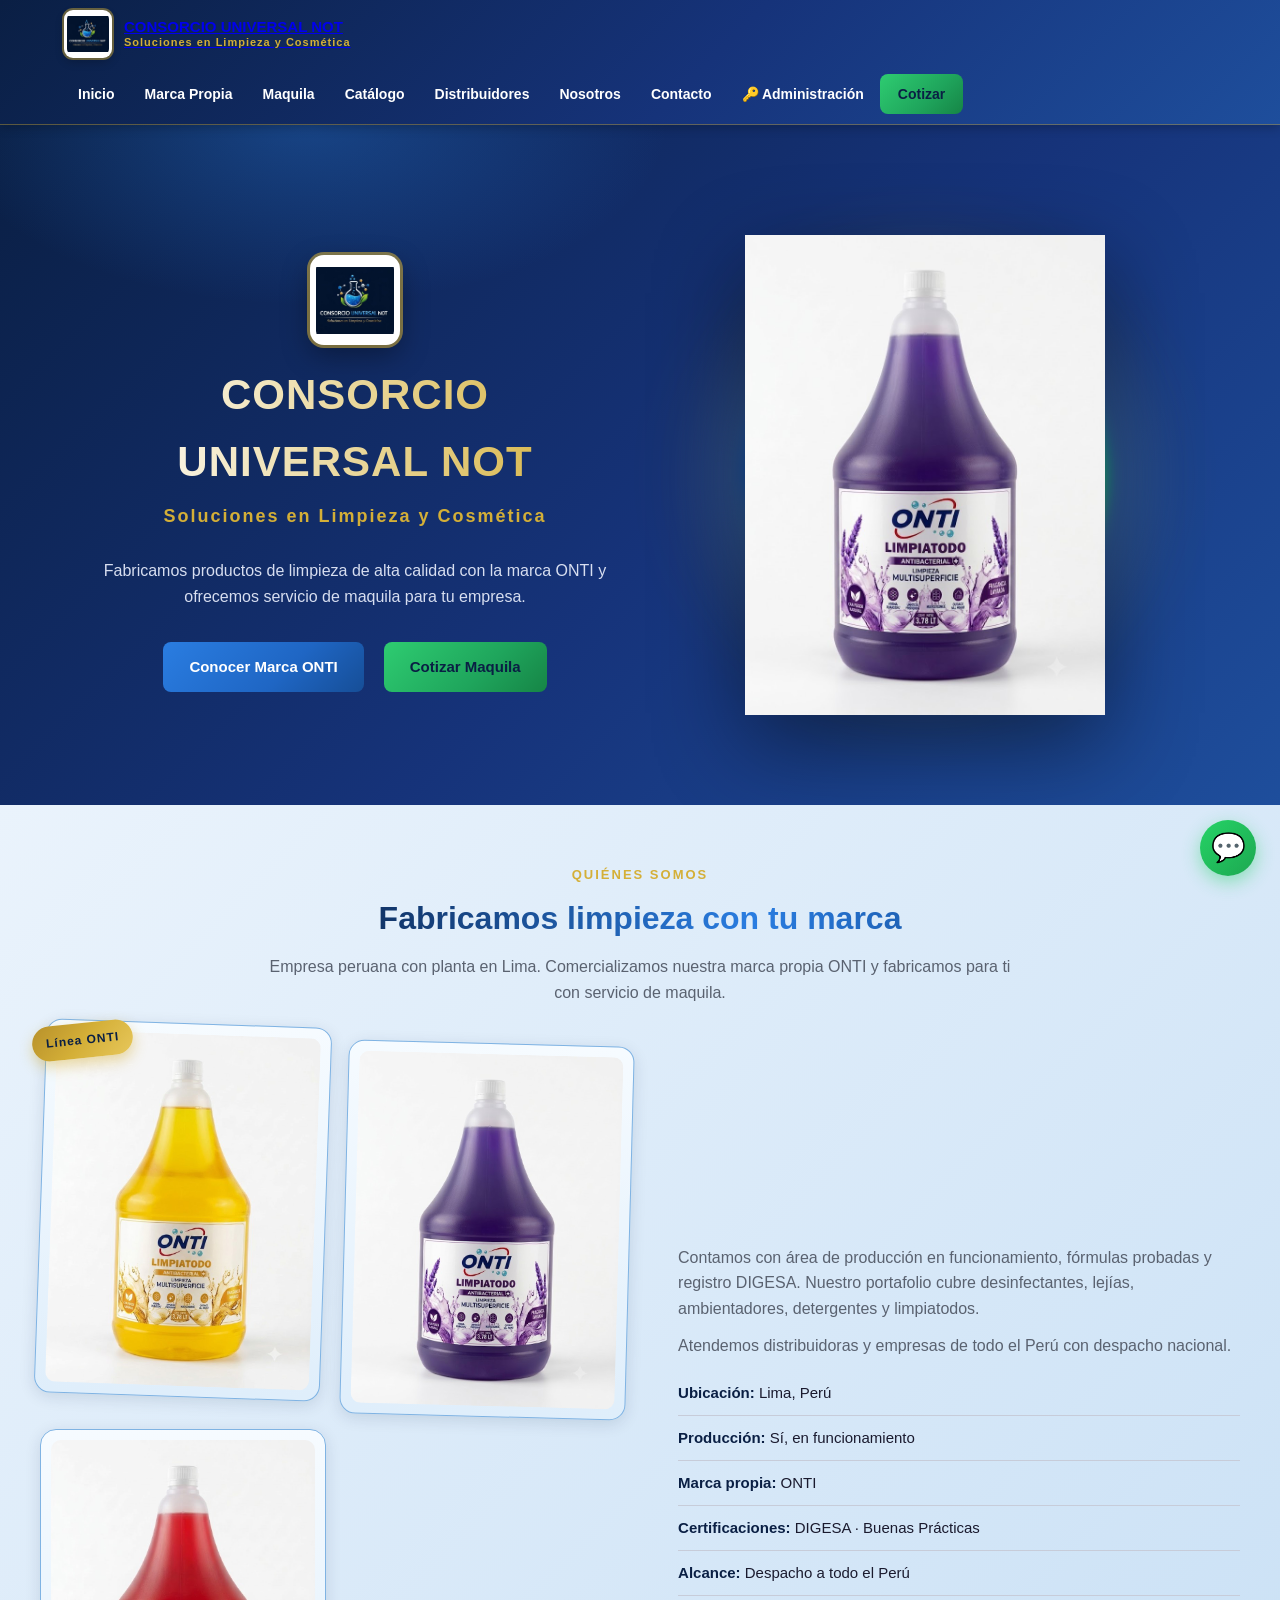
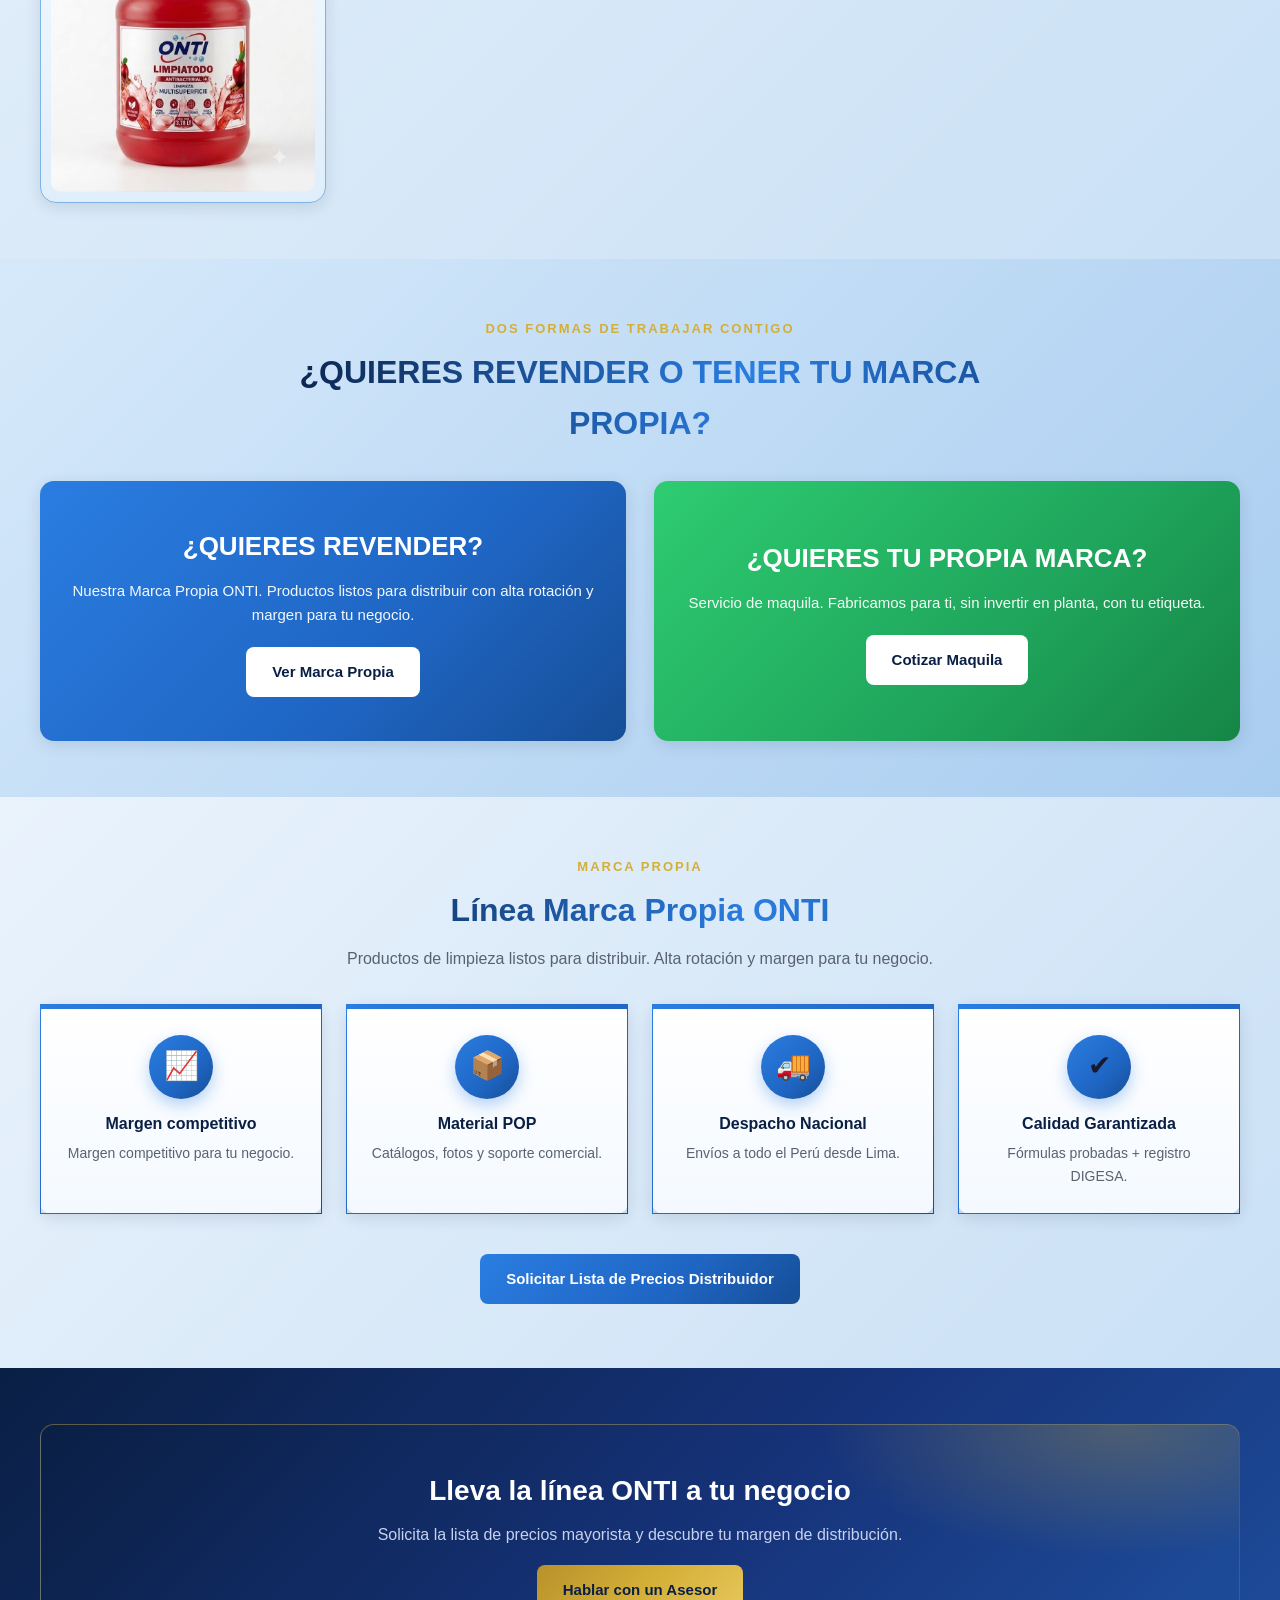
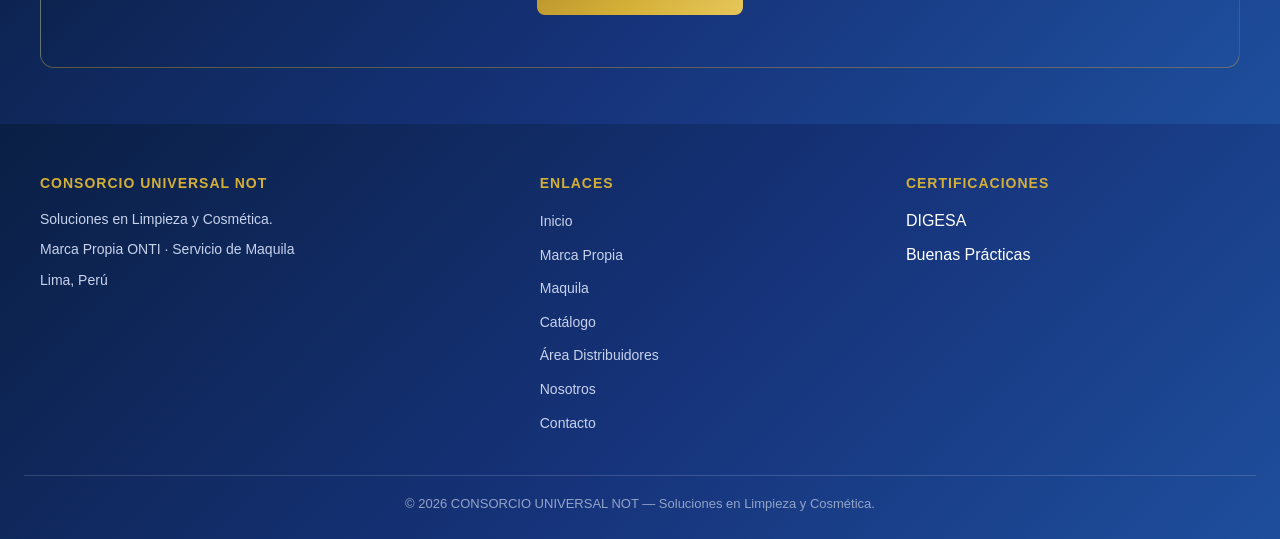
==== commit d8432af1: "Quito el porcentaje 35% del margen en Área Distribuidores y portada" ====
--- a/index.html
+++ b/index.html
@@ -21,7 +21,7 @@
       <button class="boton-menu" id="btn-menu" aria-label="Abrir menú" aria-expanded="false" aria-controls="nav-principal">☰</button>
       <nav class="nav" id="nav-principal">
         <a href="index.html">Inicio</a>
-        <a href="catalogo.html#marca-propia">Marca Propia</a>
+        <a href="distribuidores.html">Marca Propia</a>
         <a href="maquila.html">Maquila</a>
         <a href="catalogo.html">Catálogo</a>
         <a href="distribuidores.html">Distribuidores</a>
@@ -120,7 +120,7 @@
       <div class="grid-beneficios">
         <div class="beneficio">
           <div class="icono">📈</div>
-          <h4>Margen hasta 35%</h4>
+          <h4>Margen competitivo</h4>
           <p>Margen competitivo para tu negocio.</p>
         </div>
         <div class="beneficio">
@@ -140,7 +140,7 @@
         </div>
       </div>
       <div style="text-align: center; margin-top: 40px;">
-        <a href="catalogo.html#marca-propia" class="btn btn-azul">Solicitar Lista de Precios Distribuidor</a>
+        <a href="distribuidores.html" class="btn btn-azul">Solicitar Lista de Precios Distribuidor</a>
       </div>
     </div>
   </section>
@@ -169,7 +169,7 @@
         <h4>Enlaces</h4>
         <ul>
           <li><a href="index.html">Inicio</a></li>
-          <li><a href="catalogo.html#marca-propia">Marca Propia</a></li>
+          <li><a href="distribuidores.html">Marca Propia</a></li>
           <li><a href="maquila.html">Maquila</a></li>
           <li><a href="catalogo.html">Catálogo</a></li>
           <li><a href="distribuidores.html">Área Distribuidores</a></li>
--- a/css/estilos.css
+++ b/css/estilos.css
@@ -303,7 +303,7 @@
 .cabecera-pagina p { position: relative; color: #C7D2EC; margin-top: 8px; max-width: 640px; margin-left: auto; margin-right: auto; }
 
 /* ---------- Secciones generales ---------- */
-section { padding: 64px 24px; }
+section { padding: 56px 24px; }
 
 @keyframes subirSeccion {
   from { opacity: 0; transform: translateY(24px); }
@@ -318,7 +318,7 @@
 .seccion-gris { background: var(--grad-pastel-b); }
 .seccion-marino { background: var(--grad-marino); color: var(--blanco); }
 
-.encabezado-seccion { text-align: center; max-width: 760px; margin: 0 auto 40px; }
+.encabezado-seccion { text-align: center; max-width: 760px; margin: 0 auto 32px; }
 
 .encabezado-seccion .etiqueta {
   color: var(--dorado);
@@ -386,7 +386,7 @@
 }
 
 /* ---------- Tarjetas de producto ---------- */
-.grid-productos { display: grid; grid-template-columns: repeat(3, 1fr); gap: 26px; min-width: 0; }
+.grid-productos { display: grid; grid-template-columns: repeat(3, 1fr); gap: 26px; min-width: 0; justify-content: center; }
 
 .producto {
   background: linear-gradient(180deg, #FFFFFF 0%, #F8FBFF 100%);
@@ -527,13 +527,13 @@
   border: 1px solid transparent;
   border-top-width: 4px;
   border-radius: 16px;
-  padding: 34px 32px;
+  padding: 30px 28px;
   max-width: 640px;
   margin: 0 auto;
   box-shadow: var(--sombra-fuerte);
 }
 
-.campo { margin-bottom: 16px; }
+.campo { margin-bottom: 12px; }
 
 .campo label {
   display: flex;
@@ -556,7 +556,7 @@
 
 .campo input, .campo select, .campo textarea {
   width: 100%;
-  padding: 12px 14px;
+  padding: 11px 12px;
   border: 1px solid var(--borde);
   border-radius: 10px;
   font-family: inherit;
@@ -579,7 +579,7 @@
 .nota-formulario { text-align: center; font-size: 12px; color: var(--texto-suave); margin-top: 14px; }
 
 /* ---------- Contacto / datos ---------- */
-.grid-contacto { display: grid; grid-template-columns: 1fr 1fr; gap: 32px; align-items: start; }
+.grid-contacto { display: grid; grid-template-columns: 1fr 1fr; gap: 26px; align-items: start; }
 
 .dato-contacto { display: flex; gap: 14px; align-items: center; margin-bottom: 18px; }
 .dato-contacto .icono {
@@ -596,6 +596,17 @@
 }
 .dato-contacto h4 { color: var(--marino); font-size: 15px; }
 .dato-contacto p { color: var(--texto-suave); font-size: 14px; }
+
+.imagen-pres {
+  width: 100%;
+  max-width: 340px;
+  aspect-ratio: 3 / 4;
+  object-fit: cover;
+  border-radius: 16px;
+  border: 1px solid var(--azul-pastel);
+  box-shadow: var(--sombra-fuerte);
+  margin-bottom: 20px;
+}
 
 /* ---------- Nosotros ---------- */
 .grid-nosotros { display: grid; grid-template-columns: 1fr 1fr; gap: 32px; align-items: center; }
@@ -922,6 +933,16 @@
 .etiqueta-estado { padding: 4px 12px; border-radius: 20px; font-size: 12px; font-weight: 700; }
 .activo { background: #E6F9F0; color: #1B7A47; }
 .inactivo { background: #FDECEC; color: #B23B3B; }
+
+.thumb-admin {
+  width: 44px;
+  height: 58px;
+  object-fit: cover;
+  border-radius: 7px;
+  border: 1px solid var(--borde);
+  box-shadow: var(--sombra);
+  background: var(--gris);
+}
 
 .btn-mini {
   padding: 6px 14px;
@@ -997,8 +1018,23 @@
   .hero-visual { height: 420px; max-width: 380px; }
   .hero-disco { width: 260px; height: 260px; }
   .hero-producto { max-width: 280px; }
-  .vias, .grid-productos, .grid-contacto, .grid-nosotros, .grid-somos { grid-template-columns: 1fr; }
+  .vias, .grid-contacto, .grid-nosotros, .grid-somos { grid-template-columns: 1fr; }
+  .grid-productos { grid-template-columns: repeat(3, 1fr); gap: 20px; }
   .grid-beneficios, .grid-pasos { grid-template-columns: 1fr 1fr; }
+  .cabecera-pagina { padding: 40px 20px 28px; }
+  section { padding: 34px 18px; }
+  .encabezado-seccion { margin-bottom: 22px; }
+  .encabezado-seccion p { margin-top: 6px; }
+  .formulario { padding: 26px 22px; }
+  .campo { margin-bottom: 11px; }
+  .campo label { font-size: 13px; }
+  .campo input, .campo select, .campo textarea { padding: 10px 12px; font-size: 14px; }
+  .nota-formulario { margin-top: 10px; }
+  .dato-contacto-list { display: grid; grid-template-columns: 1fr 1fr; gap: 12px; }
+  .dato-contacto-list .dato-contacto { flex-direction: column; text-align: center; gap: 8px; margin-bottom: 0; padding: 14px 8px; }
+  .dato-contacto-list .dato-contacto .icono { width: 38px; height: 38px; flex: 0 0 38px; font-size: 17px; }
+  .dato-contacto-list .dato-contacto div span { display: none; }
+  .dato-contacto-list .dato-contacto div strong { font-size: 13px; }
   .vitrina-productos { max-width: 460px; margin: 0 auto; }
   .vitrina-productos .marco:nth-child(3) { grid-column: span 2; max-width: 62%; justify-self: center; }
   .hero h1 { font-size: 30px; }
@@ -1006,21 +1042,104 @@
 }
 
 @media (max-width: 560px) {
-  .grid-beneficios, .grid-pasos { grid-template-columns: 1fr; }
+  .grid-beneficios, .grid-pasos { grid-template-columns: 1fr 1fr; }
+  .grid-productos { grid-template-columns: repeat(3, 1fr); gap: 10px; }
+  .producto .img-producto { aspect-ratio: 1 / 1; }
+  .producto .cuerpo { padding: 8px; gap: 4px; }
+  .producto h3 { font-size: 11px; line-height: 1.25; display: -webkit-box; -webkit-line-clamp: 2; -webkit-box-orient: vertical; overflow: hidden; min-height: 27px; }
+  .producto .fragancia { font-size: 9px; }
+  .producto p, .producto .presentacion, .producto .precio { display: none; }
+  .producto .btn { padding: 8px 4px; font-size: 11px; margin-top: 6px; }
   .vitrina-productos { grid-template-columns: 1fr; max-width: 300px; }
   .vitrina-productos .marco:nth-child(3) { grid-column: auto; max-width: none; justify-self: auto; }
   .vitrina-productos .marco:nth-child(2) { transform: translateY(-8px) rotate(2deg); }
   .encabezado-seccion h2 { font-size: 24px; }
+  section { padding: 24px 12px; }
+  .cabecera-pagina { padding: 30px 16px 20px; }
+  .cabecera-pagina h1 { font-size: 22px; }
+  .cabecera-pagina p { font-size: 13px; margin-top: 6px; }
+  .encabezado-seccion { margin-bottom: 16px; }
+  .encabezado-seccion h2 { font-size: 21px; }
+  .encabezado-seccion p { font-size: 14px; }
+  .formulario { padding: 18px 14px; }
+  .campo { margin-bottom: 8px; }
+  .campo label { font-size: 12px; margin-bottom: 4px; }
+  .campo input, .campo select, .campo textarea { padding: 9px 10px; font-size: 13px; }
+  .nota-formulario { font-size: 11px; margin-top: 8px; }
   .hero h1 { font-size: 26px; }
   .brand-name span { font-size: 10px; }
   .hero-visual { height: 320px; }
   .hero-disco { width: 220px; height: 220px; }
   .hero-producto { max-width: 220px; }
-  .formulario, .modal-caja { padding: 26px 18px; }
   .modal-botones { flex-direction: column; }
-  .cabecera-pagina h1 { font-size: 26px; }
   .whatsapp-float .burbuja { display: block; }
   .whatsapp-float .icono { width: 50px; height: 50px; font-size: 24px; }
   .admin-float .burbuja { display: block; }
   .admin-float .icono { width: 46px; height: 46px; font-size: 20px; }
 }
+
+/* ---------- Ajustes finos: encaje en pantalla sin scroll ---------- */
+@media (max-width: 900px) {
+  .cabecera-pagina { padding: 32px 18px 22px; }
+  section { padding: 26px 16px; }
+  .encabezado-seccion { margin-bottom: 18px; }
+  .encabezado-seccion h2 { font-size: 24px; }
+  .formulario { padding: 22px 20px; }
+  .campo { margin-bottom: 9px; }
+  .campo label { font-size: 12px; margin-bottom: 4px; }
+  .campo input, .campo select, .campo textarea { padding: 9px 11px; font-size: 13px; }
+  .producto .img-producto { aspect-ratio: 1 / 1; }
+  .producto .cuerpo { padding: 14px; gap: 6px; }
+  .producto h3 { font-size: 16px; }
+  .producto .btn { padding: 10px 6px; font-size: 12px; }
+  .producto .precio { display: none; }
+  .dato-contacto-list .dato-contacto .icono { width: 34px; height: 34px; flex: 0 0 34px; font-size: 16px; }
+  .dato-contacto-list .dato-contacto { padding: 12px 8px; }
+  .dato-contacto-list .dato-contacto div strong { font-size: 12px; }
+}
+
+@media (max-width: 560px) {
+  .cabecera-pagina { padding: 24px 14px 16px; }
+  .cabecera-pagina h1 { font-size: 21px; }
+  .cabecera-pagina p { font-size: 12px; margin-top: 5px; }
+  section { padding: 18px 12px; }
+  .encabezado-seccion { margin-bottom: 12px; }
+  .encabezado-seccion h2 { font-size: 20px; }
+  .formulario { padding: 14px 12px; }
+  .campo { margin-bottom: 6px; }
+  .campo input, .campo select, .campo textarea { padding: 8px 9px; }
+  .formulario .btn { padding: 11px; font-size: 13px; }
+  .nota-formulario { margin-top: 6px; }
+  .dato-contacto-list { gap: 10px; }
+  .dato-contacto-list .dato-contacto { padding: 10px 6px; gap: 6px; }
+  .dato-contacto-list .dato-contacto .icono { width: 32px; height: 32px; flex: 0 0 32px; font-size: 15px; }
+  .dato-contacto-list .dato-contacto div strong { font-size: 12px; }
+}
+
+/* Tablet: formulario de contacto y distribuidores a 2 columnas */
+@media (min-width: 701px) and (max-width: 900px) {
+  .grid-contacto { grid-template-columns: 1fr 1fr; gap: 20px; }
+  .dato-contacto-list { align-content: start; }
+}
+
+/* Última pasada: máxima compresión en móvil */
+@media (max-width: 560px) {
+  .cabecera-pagina { padding: 20px 12px 12px; }
+  .cabecera-pagina h1 { font-size: 20px; }
+  .cabecera-pagina p { font-size: 12px; margin-top: 5px; }
+  section { padding: 14px 12px; }
+  .encabezado-seccion { margin-bottom: 10px; }
+  .encabezado-seccion h2 { font-size: 19px; }
+  .encabezado-seccion p { margin-top: 6px; }
+  .formulario { padding: 12px; }
+  .campo { margin-bottom: 5px; }
+  .grid-beneficios, .grid-pasos { gap: 10px; }
+  .beneficio, .paso { padding: 16px 12px; }
+  .beneficio .icono { width: 46px; height: 46px; font-size: 21px; margin-bottom: 8px; }
+  .paso .numero { width: 44px; height: 44px; font-size: 18px; }
+  .beneficio h4, .paso h4 { font-size: 14px; }
+  .beneficio p, .paso p { font-size: 13px; margin-top: 4px; }
+  .banner-cta { padding: 24px 14px; }
+  .banner-cta h2 { font-size: 20px; }
+  .banner-cta .btn { margin-top: 12px; }
+}
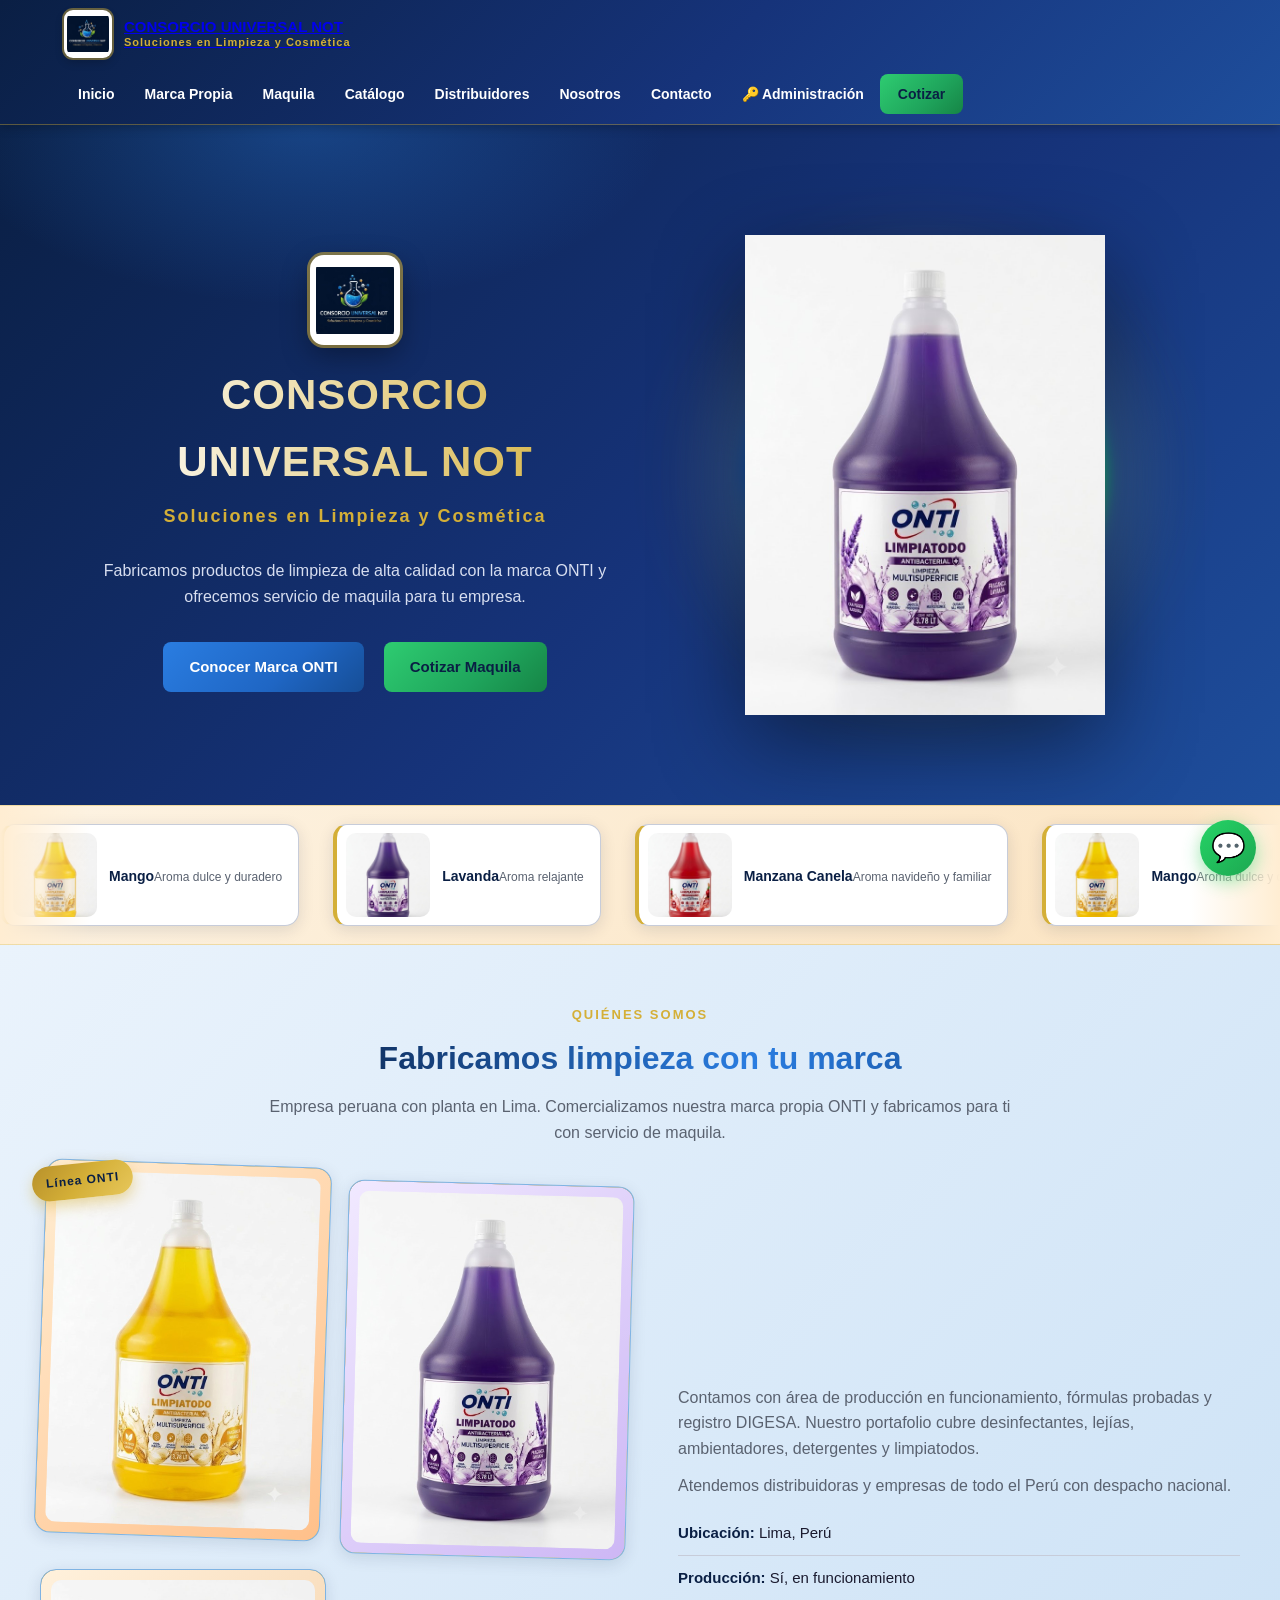
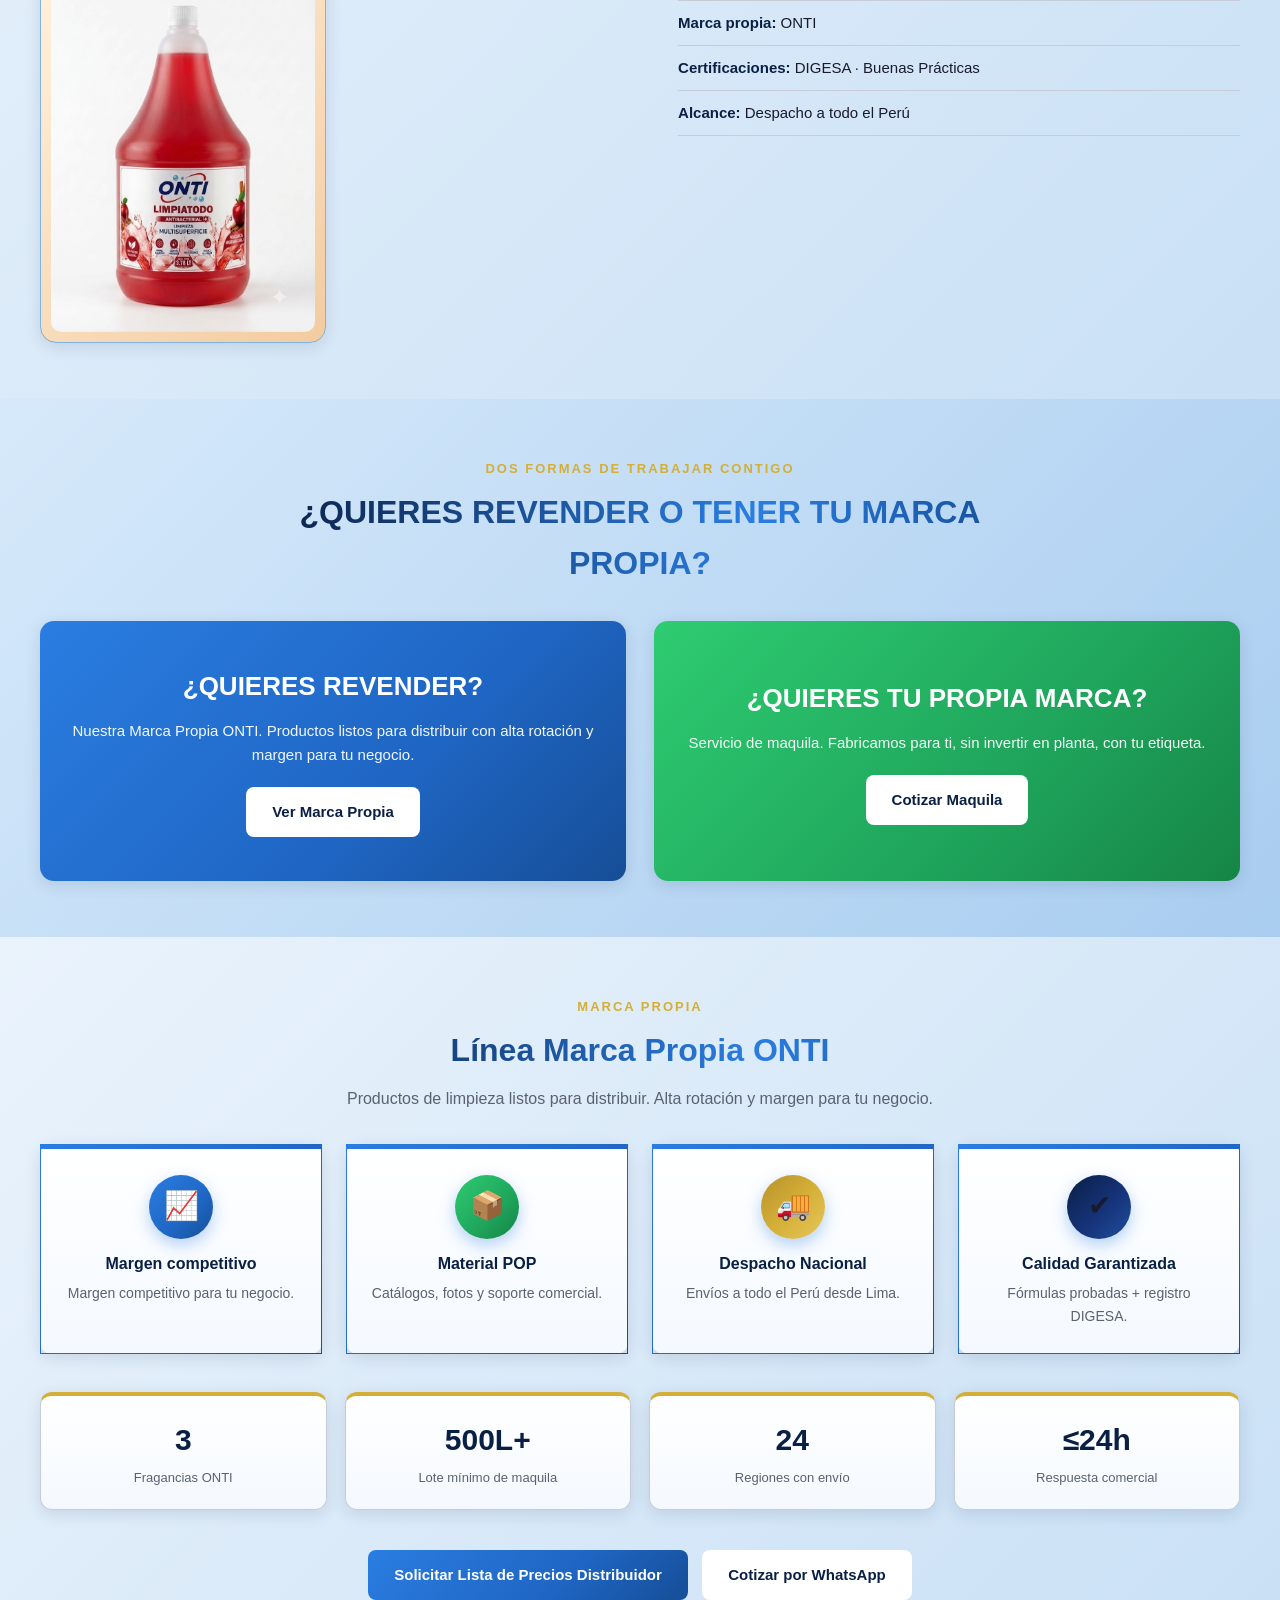
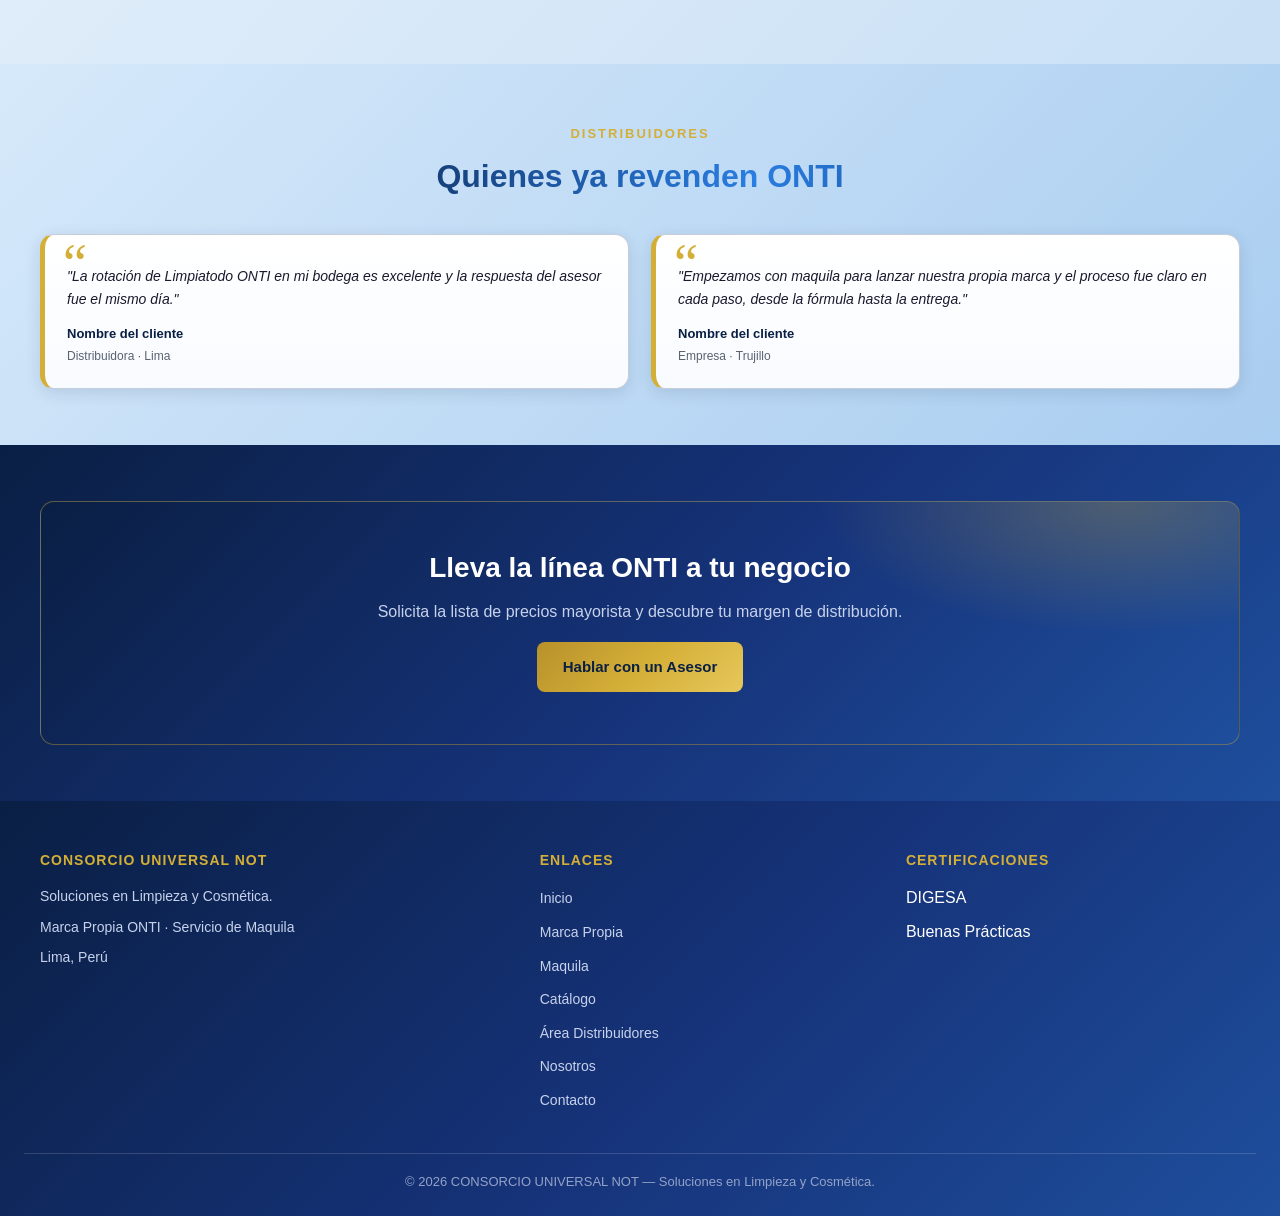
==== commit b8fa85cb: "Mejoras comerciales: cinta de fragancias en movimiento, vitrina animada, captura de leads en localSt" ====
--- a/index.html
+++ b/index.html
@@ -5,6 +5,24 @@
   <meta name="viewport" content="width=device-width, initial-scale=1.0">
   <title>CONSORCIO UNIVERSAL NOT — Soluciones en Limpieza y Cosmética</title>
   <meta name="description" content="Marca Propia ONTI y servicio de maquila. Productos de limpieza para distribuidoras y empresas.">
+  <link rel="icon" href="data:image/svg+xml,%3Csvg xmlns='http://www.w3.org/2000/svg' viewBox='0 0 64 64'%3E%3Crect width='64' height='64' rx='14' fill='%230A1F44'/%3E%3Ctext x='32' y='44' font-size='34' font-family='Arial' font-weight='700' text-anchor='middle' fill='%23D4AF37'%3EN%3C/text%3E%3C/svg%3E">
+  <meta property="og:type" content="website">
+  <meta property="og:title" content="CONSORCIO UNIVERSAL NOT — Soluciones en Limpieza y Cosmética">
+  <meta property="og:description" content="Marca Propia ONTI y servicio de maquila. Productos de limpieza para distribuidoras y empresas.">
+  <meta property="og:image" content="https://jdiazp67.github.io/consorciouniversalnot/imagenes/WhatsApp%20Image%202026-08-08%20at%204.37.59%20PM.jpeg">
+  <meta property="og:url" content="https://jdiazp67.github.io/consorciouniversalnot/">
+  <meta name="twitter:card" content="summary_large_image">
+  <script type="application/ld+json">
+  {
+    "@context": "https://schema.org",
+    "@type": "Organization",
+    "name": "Consorcio Universal NOT",
+    "url": "https://jdiazp67.github.io/consorciouniversalnot/",
+    "logo": "https://jdiazp67.github.io/consorciouniversalnot/imagenes/WhatsApp%20Image%202026-08-08%20at%204.37.59%20PM.jpeg",
+    "address": { "@type": "PostalAddress", "addressLocality": "Lima", "addressCountry": "PE" },
+    "areaServed": "Perú"
+  }
+  </script>
   <link rel="stylesheet" href="css/estilos.css">
 </head>
 <body>
@@ -55,6 +73,18 @@
     </div>
   </section>
 
+  <!-- ============ CINTA DE FRAGANCIAS EN MOVIMIENTO ============ -->
+  <section class="cinta-fragancias" aria-label="Fragancias de la línea ONTI">
+    <div class="cinta-track">
+      <div class="cinta-item"><img src="imagenes/WhatsApp Image 2026-08-08 at 4.38.08 PM.jpeg" alt="Limpiatodo Mango"><div><span class="nombre">Mango</span><span class="sub">Aroma dulce y duradero</span></div></div>
+      <div class="cinta-item"><img src="imagenes/WhatsApp Image 2026-08-08 at 4.38.36 PM.jpeg" alt="Limpiatodo Lavanda"><div><span class="nombre">Lavanda</span><span class="sub">Aroma relajante</span></div></div>
+      <div class="cinta-item"><img src="imagenes/WhatsApp Image 2026-08-08 at 4.38.24 PM.jpeg" alt="Limpiatodo Manzana Canela"><div><span class="nombre">Manzana Canela</span><span class="sub">Aroma navideño y familiar</span></div></div>
+      <div class="cinta-item"><img src="imagenes/WhatsApp Image 2026-08-08 at 4.38.08 PM.jpeg" alt="Limpiatodo Mango"><div><span class="nombre">Mango</span><span class="sub">Aroma dulce y duradero</span></div></div>
+      <div class="cinta-item"><img src="imagenes/WhatsApp Image 2026-08-08 at 4.38.36 PM.jpeg" alt="Limpiatodo Lavanda"><div><span class="nombre">Lavanda</span><span class="sub">Aroma relajante</span></div></div>
+      <div class="cinta-item"><img src="imagenes/WhatsApp Image 2026-08-08 at 4.38.24 PM.jpeg" alt="Limpiatodo Manzana Canela"><div><span class="nombre">Manzana Canela</span><span class="sub">Aroma navideño y familiar</span></div></div>
+    </div>
+  </section>
+
   <!-- ============ QUIÉNES SOMOS ============ -->
   <section class="seccion-clara" id="somos">
     <div class="contenedor">
@@ -66,9 +96,9 @@
       <div class="grid-somos">
         <div class="vitrina-productos">
           <span class="insignia">Línea ONTI</span>
-          <div class="marco"><img src="imagenes/WhatsApp Image 2026-08-08 at 4.38.08 PM.jpeg" alt="Limpiatodo Antibacterial Mango"></div>
-          <div class="marco"><img src="imagenes/WhatsApp Image 2026-08-08 at 4.38.36 PM.jpeg" alt="Limpiatodo Antibacterial Lavanda"></div>
-          <div class="marco"><img src="imagenes/WhatsApp Image 2026-08-08 at 4.38.24 PM.jpeg" alt="Limpiatodo Antibacterial Manzana Canela"></div>
+          <div class="marco marco-mango"><img src="imagenes/WhatsApp Image 2026-08-08 at 4.38.08 PM.jpeg" alt="Limpiatodo Antibacterial Mango"></div>
+          <div class="marco marco-lavanda"><img src="imagenes/WhatsApp Image 2026-08-08 at 4.38.36 PM.jpeg" alt="Limpiatodo Antibacterial Lavanda"></div>
+          <div class="marco marco-canela"><img src="imagenes/WhatsApp Image 2026-08-08 at 4.38.24 PM.jpeg" alt="Limpiatodo Antibacterial Manzana Canela"></div>
         </div>
         <div>
           <div class="texto">
@@ -139,8 +169,35 @@
           <p>Fórmulas probadas + registro DIGESA.</p>
         </div>
       </div>
+      <div class="cifras">
+        <div class="cifra"><div class="numero">3</div><div class="label">Fragancias ONTI</div></div>
+        <div class="cifra"><div class="numero">500L+</div><div class="label">Lote mínimo de maquila</div></div>
+        <div class="cifra"><div class="numero">24</div><div class="label">Regiones con envío</div></div>
+        <div class="cifra"><div class="numero">≤24h</div><div class="label">Respuesta comercial</div></div>
+      </div>
       <div style="text-align: center; margin-top: 40px;">
         <a href="distribuidores.html" class="btn btn-azul">Solicitar Lista de Precios Distribuidor</a>
+        <a href="https://wa.me/51992749363?text=Hola%20Consorcio%20Universal%20NOT%2C%20quiero%20la%20lista%20de%20precios%20distribuidor%20de%20la%20l%C3%ADnea%20ONTI." target="_blank" rel="noopener" class="btn btn-blanco" style="margin-left:10px;">Cotizar por WhatsApp</a>
+      </div>
+    </div>
+  </section>
+
+  <!-- ============ TESTIMONIOS ============ -->
+  <section class="seccion-gris">
+    <div class="contenedor">
+      <div class="encabezado-seccion">
+        <span class="etiqueta">Distribuidores</span>
+        <h2>Quienes ya revenden ONTI</h2>
+      </div>
+      <div class="testimoniales">
+        <div class="testimonio">
+          <p class="frase"><!-- EDITAME: escribe aquí el testimonio real -->"La rotación de Limpiatodo ONTI en mi bodega es excelente y la respuesta del asesor fue el mismo día."</p>
+          <div class="autor"><!-- EDITAME: nombre y ciudad -->Nombre del cliente<span>Distribuidora · Lima</span></div>
+        </div>
+        <div class="testimonio">
+          <p class="frase"><!-- EDITAME: escribe aquí el testimonio real -->"Empezamos con maquila para lanzar nuestra propia marca y el proceso fue claro en cada paso, desde la fórmula hasta la entrega."</p>
+          <div class="autor"><!-- EDITAME: nombre y ciudad -->Nombre del cliente<span>Empresa · Trujillo</span></div>
+        </div>
       </div>
     </div>
   </section>
@@ -151,7 +208,7 @@
       <div class="banner-cta">
         <h2>Lleva la línea ONTI a tu negocio</h2>
         <p>Solicita la lista de precios mayorista y descubre tu margen de distribución.</p>
-        <a href="contacto.html" class="btn btn-oro">Hablar con un Asesor</a>
+        <a href="https://wa.me/51992749363?text=Hola%20Consorcio%20Universal%20NOT%2C%20quiero%20hablar%20con%20un%20asesor%20sobre%20la%20l%C3%ADnea%20ONTI%20y%20su%20margen%20de%20distribuci%C3%B3n." target="_blank" rel="noopener" class="btn btn-oro">Hablar con un Asesor</a>
       </div>
     </div>
   </section>
--- a/css/estilos.css
+++ b/css/estilos.css
@@ -28,6 +28,16 @@
   --grad-pastel-form: linear-gradient(180deg, #F6FBFF 0%, #DFEEFB 100%);
   --grad-pastel-input: linear-gradient(180deg, #F0F7FD 0%, #E4F0FA 100%);
   --azul-pastel: #7FB3E3;
+
+  /* Acentos por fragancia y servicio (mejora comercial) */
+  --mango-1: #FFEDD2; --mango-2: #FFC08A; --mango-3: #F49A52;
+  --canela-1: #FFF1DC; --canela-2: #F3CBA0; --canela-3: #D99A5B;
+  --lavanda-1: #F1E9FF; --lavanda-2: #CDB7F5; --lavanda-3: #9B7FD4;
+  --grad-mango: linear-gradient(135deg, #FFEDD2 0%, #FFC08A 100%);
+  --grad-canela: linear-gradient(135deg, #FFF1DC 0%, #F3CBA0 100%);
+  --grad-lavanda: linear-gradient(135deg, #F1E9FF 0%, #CDB7F5 100%);
+  --grad-citrico: linear-gradient(135deg, #FDF3E3 0%, #FBE3C0 100%);
+  --grad-verde-suave: linear-gradient(135deg, #E4F6EC 0%, #C2EBD4 100%);
 }
 
 * { margin: 0; padding: 0; box-sizing: border-box; }
@@ -461,7 +471,7 @@
 .beneficio p { font-size: 14px; color: var(--texto-suave); margin-top: 6px; }
 
 /* ---------- Pasos maquila ---------- */
-.grid-pasos { display: grid; grid-template-columns: repeat(3, 1fr); gap: 24px; }
+.grid-pasos { display: grid; grid-template-columns: repeat(auto-fit, minmax(220px, 1fr)); gap: 24px; }
 
 .paso {
   background: linear-gradient(180deg, #FFFFFF 0%, #F4FBF7 100%);
@@ -1143,3 +1153,270 @@
   .banner-cta h2 { font-size: 20px; }
   .banner-cta .btn { margin-top: 12px; }
 }
+
+/* ============================================================
+   MEJORAS COMERCIALES — color, movimiento, confianza, analítica
+   ============================================================ */
+
+/* ---------- A · Cinta de fragancias en movimiento (marquee) ---------- */
+.cinta-fragancias {
+  background: var(--grad-citrico);
+  overflow: hidden;
+  padding: 18px 0;
+  border-top: 1px solid rgba(212, 175, 55, 0.35);
+  border-bottom: 1px solid rgba(212, 175, 55, 0.35);
+  position: relative;
+}
+.cinta-fragancias::before,
+.cinta-fragancias::after {
+  content: "";
+  position: absolute;
+  top: 0;
+  bottom: 0;
+  width: 90px;
+  z-index: 2;
+  pointer-events: none;
+}
+.cinta-fragancias::before { left: 0; background: linear-gradient(90deg, var(--mango-1), transparent); }
+.cinta-fragancias::after { right: 0; background: linear-gradient(-90deg, var(--mango-1), transparent); }
+.cinta-track {
+  display: flex;
+  gap: 34px;
+  width: max-content;
+  animation: desplazarCinta 26s linear infinite;
+}
+.cinta-fragancias:hover .cinta-track { animation-play-state: paused; }
+@keyframes desplazarCinta {
+  from { transform: translateX(0); }
+  to   { transform: translateX(-50%); }
+}
+.cinta-item {
+  display: flex;
+  align-items: center;
+  gap: 12px;
+  background: var(--blanco);
+  border: 1px solid var(--borde);
+  border-left: 4px solid var(--dorado);
+  border-radius: 14px;
+  padding: 8px 16px 8px 9px;
+  box-shadow: var(--sombra);
+}
+.cinta-item img {
+  width: 84px;
+  height: 84px;
+  object-fit: cover;
+  border-radius: 10px;
+}
+.cinta-item .nombre { font-weight: 700; color: var(--marino); font-size: 14px; }
+.cinta-item .sub { color: var(--texto-suave); font-size: 12px; }
+
+/* ---------- A · Vitrina con movimiento sutil ---------- */
+.vitrina-productos .marco {
+  transition: transform 0.5s, box-shadow 0.5s, opacity 0.5s;
+}
+.vitrina-productos .marco:nth-child(1) { animation: flotarItem 6s infinite ease-in-out; }
+.vitrina-productos .marco:nth-child(2) { animation: flotarItem 6s infinite ease-in-out 2s; }
+.vitrina-productos .marco:nth-child(3) { animation: flotarItem 6s infinite ease-in-out 4s; }
+@keyframes flotarItem {
+  0%, 100% { transform: translateY(0); }
+  50%      { transform: translateY(-10px); }
+}
+.marco-mango   { background: var(--grad-mango) padding-box, var(--grad-oro) border-box; }
+.marco-canela  { background: var(--grad-canela) padding-box, var(--grad-oro) border-box; }
+.marco-lavanda { background: var(--grad-lavanda) padding-box, var(--grad-oro) border-box; }
+
+/* ---------- B · Acercamiento de color en tarjetas de producto ---------- */
+.beneficio { border-top-color: var(--azul); }
+.beneficio:nth-child(2) .icono { background: var(--grad-verde); }
+.beneficio:nth-child(3) .icono { background: var(--grad-oro); }
+.beneficio:nth-child(4) .icono { background: var(--grad-marino); }
+
+/* ---------- D · Banda de cifras + testimonios ---------- */
+.cifras {
+  display: grid;
+  grid-template-columns: repeat(4, 1fr);
+  gap: 18px;
+  margin-top: 38px;
+}
+.cifra {
+  background: linear-gradient(180deg, #FFFFFF 0%, #F4F9FF 100%);
+  border: 1px solid var(--borde);
+  border-top: 4px solid var(--dorado);
+  border-radius: 12px;
+  padding: 20px 14px;
+  text-align: center;
+  box-shadow: var(--sombra);
+}
+.cifra .numero { font-size: 30px; font-weight: 800; color: var(--marino); }
+.cifra .label { color: var(--texto-suave); font-size: 13px; margin-top: 4px; }
+
+.testimoniales {
+  display: grid;
+  grid-template-columns: repeat(auto-fit, minmax(260px, 1fr));
+  gap: 22px;
+  margin-top: 8px;
+}
+.testimonio {
+  position: relative;
+  background: linear-gradient(180deg, #FFFFFF 0%, #F8FBFF 100%);
+  border: 1px solid var(--borde);
+  border-left: 5px solid var(--dorado);
+  border-radius: 14px;
+  padding: 30px 22px 22px;
+  box-shadow: var(--sombra);
+}
+.testimonio::before {
+  content: "\201C";
+  position: absolute;
+  top: 2px;
+  left: 18px;
+  font-size: 54px;
+  color: var(--dorado);
+  font-family: Georgia, serif;
+  line-height: 1;
+}
+.testimonio p.frase { font-size: 14px; color: var(--texto); font-style: italic; }
+.testimonio .autor { margin-top: 14px; font-weight: 700; color: var(--marino); font-size: 13px; }
+.testimonio .autor span { display: block; font-weight: 500; color: var(--texto-suave); font-size: 12px; margin-top: 2px; }
+
+/* ---------- E · Maquila: qué fabricamos (chips) y volúmenes ---------- */
+.chips-grid {
+  display: grid;
+  grid-template-columns: repeat(auto-fit, minmax(150px, 1fr));
+  gap: 14px;
+}
+.chip {
+  background: linear-gradient(180deg, #FFFFFF 0%, #EFFAF3 100%);
+  border: 1px solid var(--borde);
+  border-top: 3px solid var(--verde);
+  border-radius: 12px;
+  padding: 16px 14px;
+  text-align: center;
+  box-shadow: var(--sombra);
+}
+.chip .icono { font-size: 24px; }
+.chip .nombre { font-weight: 700; color: var(--marino); font-size: 14px; margin-top: 6px; }
+.chip .detalle { color: var(--texto-suave); font-size: 12px; margin-top: 3px; }
+
+.datos-produccion {
+  display: grid;
+  grid-template-columns: repeat(3, 1fr);
+  gap: 18px;
+}
+.dato-prod {
+  display: flex;
+  gap: 14px;
+  align-items: center;
+  background: linear-gradient(180deg, #FFFFFF 0%, #F2FAF6 100%);
+  border: 1px solid var(--borde);
+  border-top: 4px solid var(--verde);
+  border-radius: 12px;
+  padding: 18px 16px;
+  box-shadow: var(--sombra);
+}
+.dato-prod .icono { font-size: 26px; }
+.dato-prod strong { color: var(--marino); display: block; font-size: 15px; }
+.dato-prod span { color: var(--texto-suave); font-size: 13px; }
+
+/* ---------- F1 · Analítica en panel admin ---------- */
+.analitica-resumen {
+  display: grid;
+  grid-template-columns: repeat(4, 1fr);
+  gap: 14px;
+  margin-bottom: 22px;
+}
+.analitica-metrica {
+  background: linear-gradient(180deg, #FFFFFF 0%, #F4F9FF 100%);
+  border: 1px solid var(--borde);
+  border-top: 4px solid var(--azul);
+  border-radius: 12px;
+  padding: 16px 12px;
+  text-align: center;
+}
+.analitica-metrica .big { font-size: 26px; font-weight: 800; color: var(--marino); }
+.analitica-metrica .lbl { font-size: 12px; color: var(--texto-suave); margin-top: 2px; }
+
+.analitica-cols {
+  display: grid;
+  grid-template-columns: 1fr 1fr;
+  gap: 22px;
+  margin-bottom: 22px;
+}
+.analitica-caja {
+  background: #fff;
+  border: 1px solid var(--borde);
+  border-radius: 12px;
+  padding: 18px;
+}
+.analitica-caja h3 { font-size: 15px; color: var(--marino); margin-bottom: 14px; }
+.barra-h { display: grid; grid-template-columns: 150px 1fr 46px; gap: 8px; align-items: center; margin-bottom: 8px; font-size: 13px; }
+.barra-h .lb { color: var(--texto-suave); text-align: right; white-space: nowrap; overflow: hidden; text-overflow: ellipsis; }
+.barra-h .pista { background: var(--gris); border-radius: 8px; height: 16px; overflow: hidden; }
+.barra-h .relleno { background: var(--grad-azul); border-radius: 8px; height: 100%; min-width: 2px; transition: width 0.5s; }
+.barra-h .val { font-weight: 700; color: var(--marino); text-align: right; }
+
+.tabla-analitica {
+  width: 100%;
+  border-collapse: collapse;
+  font-size: 13px;
+  background: var(--blanco);
+}
+.tabla-analitica th {
+  text-align: left;
+  background: var(--grad-marino);
+  color: var(--blanco);
+  padding: 9px 10px;
+  font-weight: 600;
+  white-space: nowrap;
+}
+.tabla-analitica td {
+  padding: 8px 10px;
+  border-bottom: 1px solid var(--borde);
+  color: var(--texto);
+  vertical-align: top;
+}
+.tabla-analitica tr:nth-child(even) td { background: #F6FAFF; }
+
+/* ---------- Confirmación de envío (toast) ---------- */
+.aviso-exito {
+  display: flex;
+  flex-wrap: wrap;
+  gap: 12px;
+  align-items: center;
+  justify-content: space-between;
+  background: linear-gradient(135deg, #E4F6EC 0%, #C2EBD4 100%);
+  border: 1px solid #2ECC71;
+  border-radius: 12px;
+  padding: 14px 16px;
+  margin-top: 16px;
+  font-size: 14px;
+  color: var(--marino);
+}
+.aviso-exito strong { display: block; }
+
+@media (max-width: 900px) {
+  .cifras { grid-template-columns: 1fr 1fr; }
+  .datos-produccion { grid-template-columns: 1fr; }
+  .analitica-cols { grid-template-columns: 1fr; }
+  .cinta-item img { width: 64px; height: 64px; }
+}
+
+@media (max-width: 560px) {
+  .cifras { grid-template-columns: 1fr 1fr; gap: 10px; }
+  .cifra { padding: 14px 8px; }
+  .cifra .numero { font-size: 22px; }
+  .cinta-item { padding: 6px 12px 6px 6px; }
+  .cinta-item img { width: 52px; height: 52px; }
+  .cinta-item .nombre { font-size: 12px; }
+  .cinta-item .sub { font-size: 10px; }
+  .analitica-resumen { grid-template-columns: 1fr 1fr; }
+  .barra-h { grid-template-columns: 104px 1fr 34px; font-size: 12px; }
+  .tabla-analitica { font-size: 12px; }
+  .tabla-analitica th, .tabla-analitica td { padding: 6px 6px; }
+  .aviso-exito { margin-top: 12px; padding: 12px 12px; }
+}
+
+@media (prefers-reduced-motion: reduce) {
+  .cinta-track { animation: none; flex-wrap: wrap; justify-content: center; }
+  .vitrina-productos .marco { animation: none; }
+}
